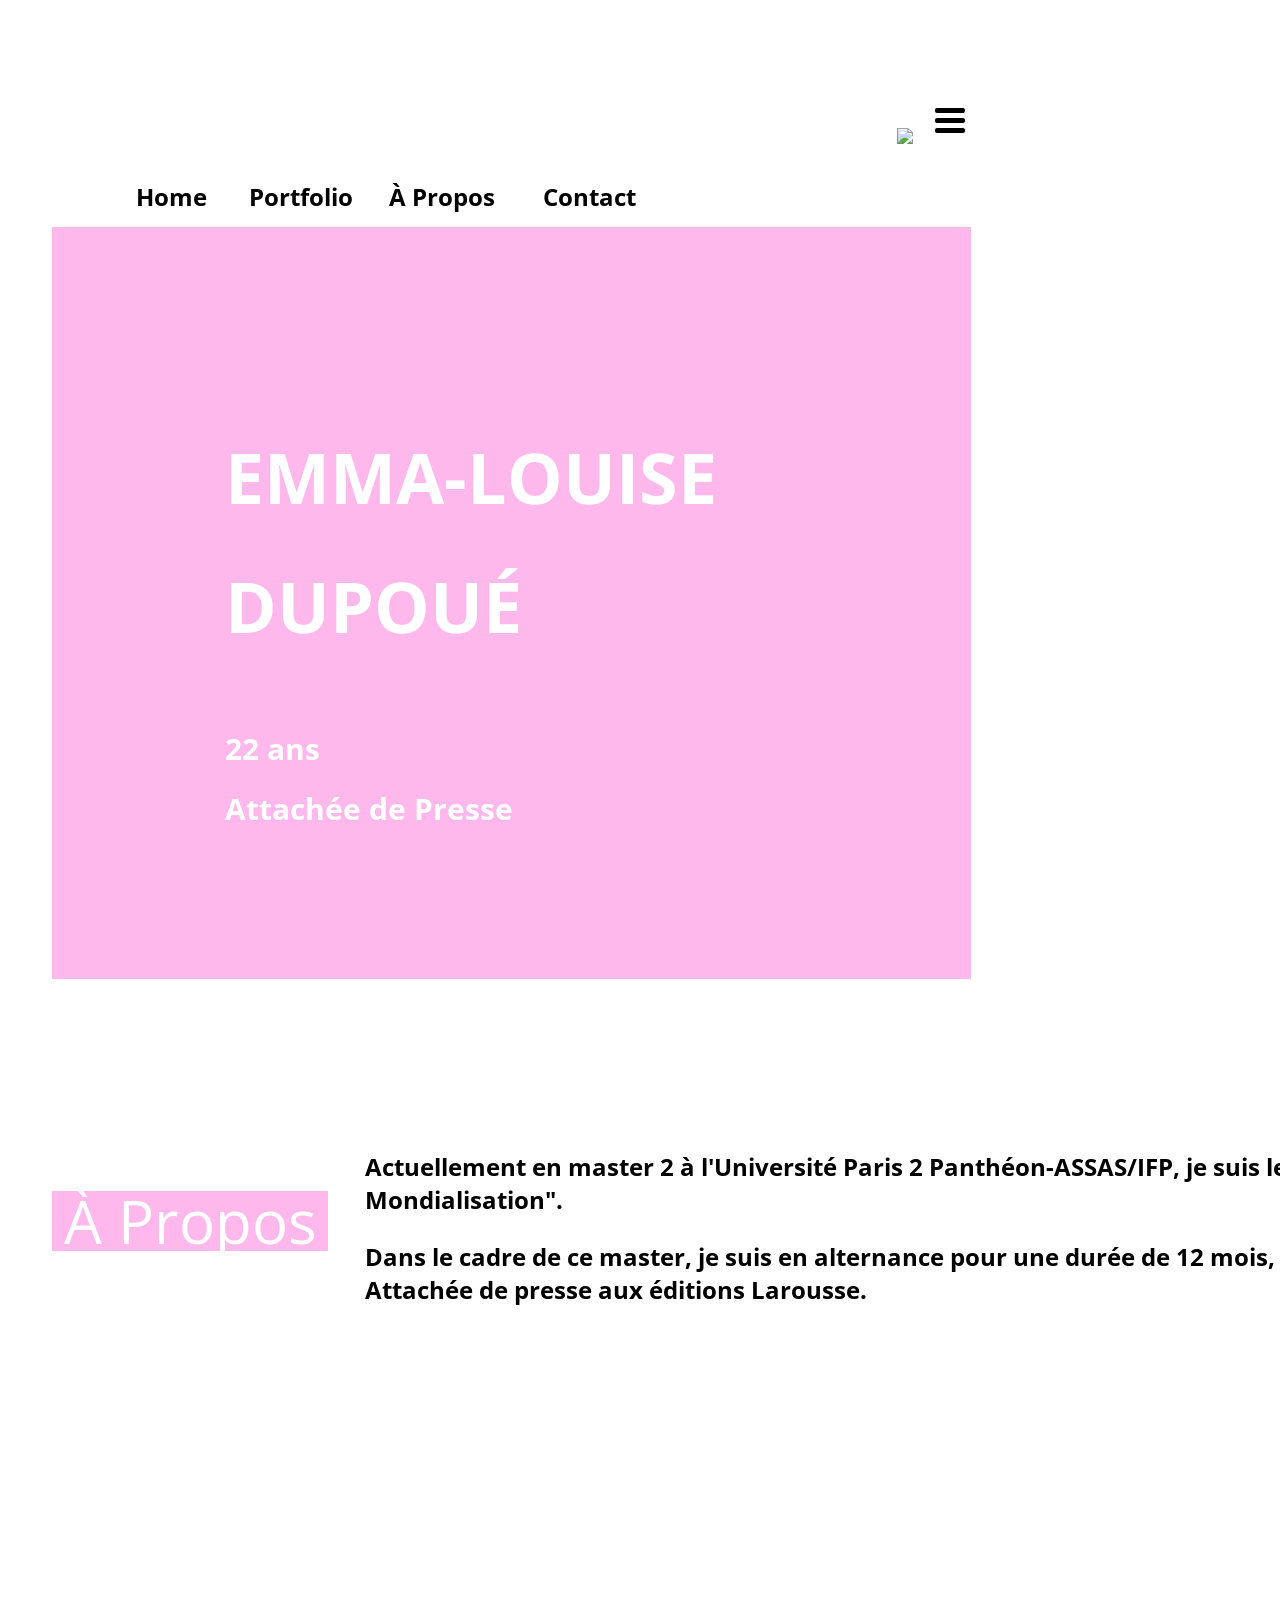
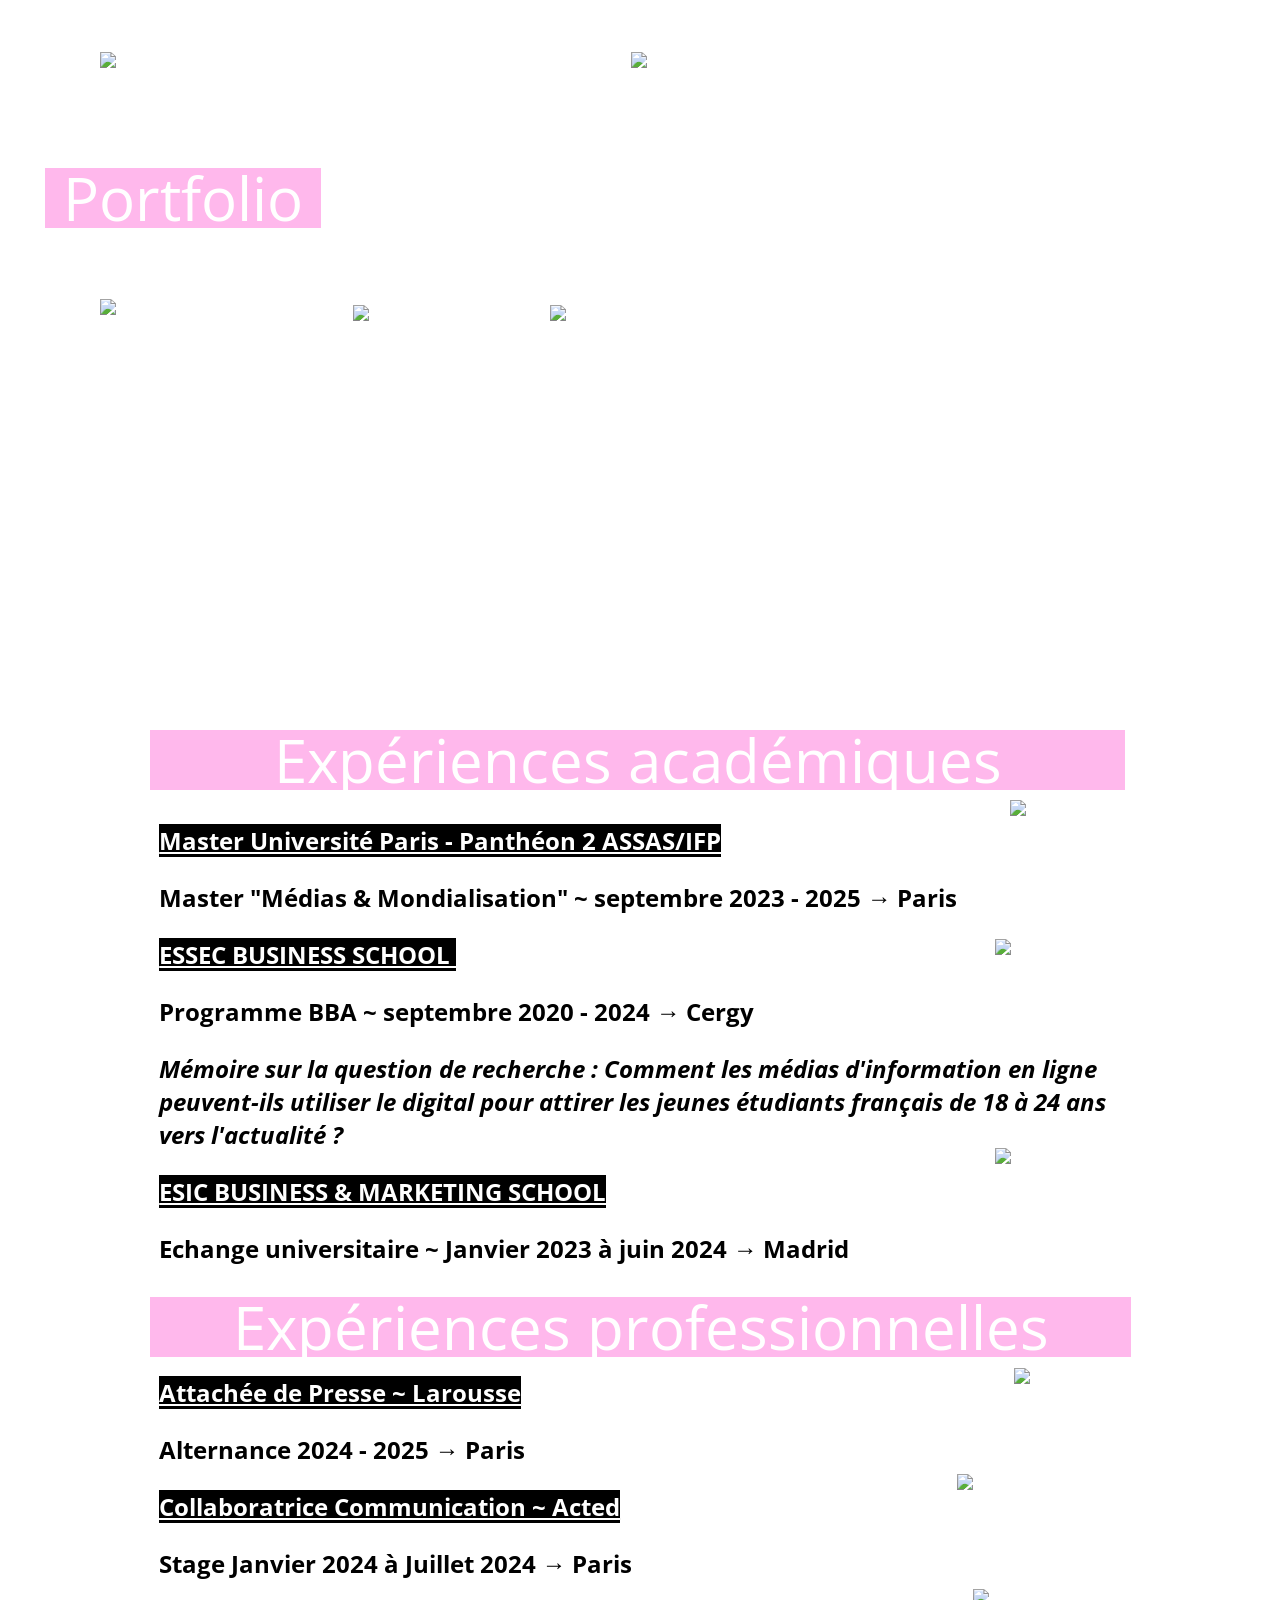
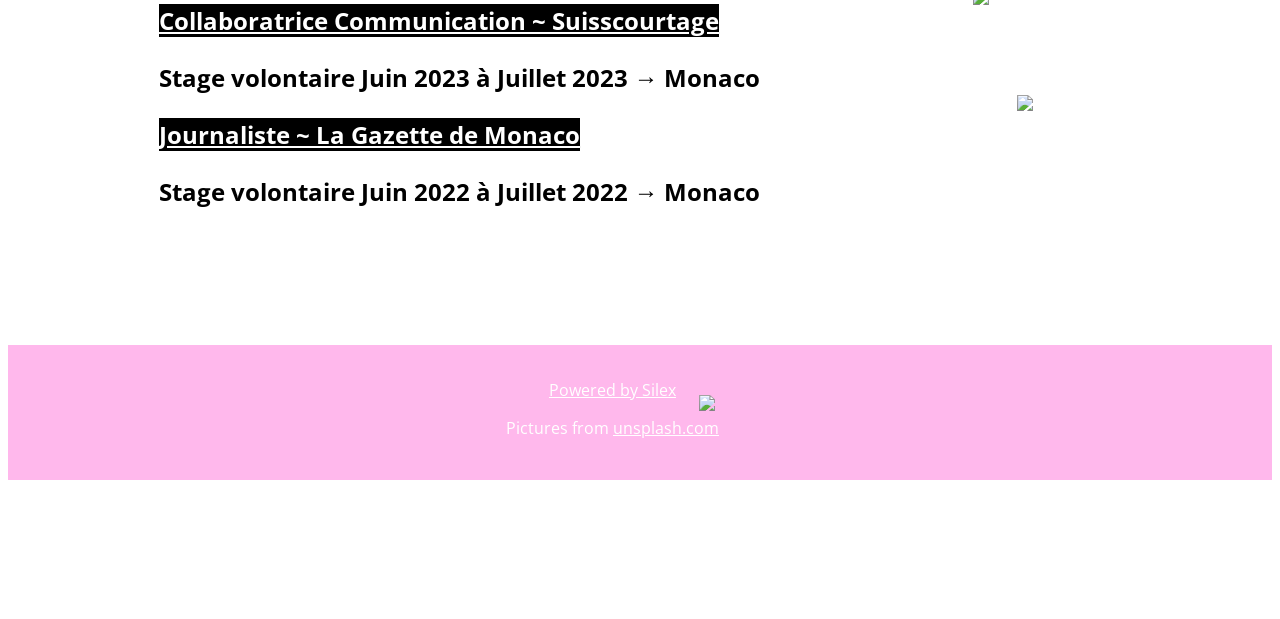
==== editable.html @ 6d9e669a "Batch update" ====
<!DOCTYPE html><html lang=""><head><script type="text/javascript" class="silex-json-styles" data-silex-static="">
    window.silex = window.silex || {}
    window.silex.data = {"site":{"width":960},"pages":[{"id":"page-home","displayName":"Home","link":{"linkType":"LinkTypePage","href":"#!page-home"},"canDelete":true,"canProperties":true,"canMove":true,"canRename":true,"opened":false}]}</script>
    <meta charset="UTF-8">
    <!-- generator meta tag -->
    <!-- leave this for stats and Silex version check -->
    <meta name="generator" content="Silex v2.2.14">
    <!-- End of generator meta tag -->
    <script type="text/javascript" src="https://editor.silex.me/static/2.12/jquery.js" data-silex-static=""></script>
    <script type="text/javascript" src="https://editor.silex.me/static/2.12/jquery-ui.js" data-silex-static="" data-silex-remove-publish=""></script>
    <script type="text/javascript" src="https://editor.silex.me/static/2.12/pageable.js" data-silex-static="" data-silex-remove-publish=""></script>
    <script type="text/javascript" src="https://editor.silex.me/static/2.12/front-end.js" data-silex-static=""></script>
    <link rel="stylesheet" href="https://editor.silex.me/static/2.12/normalize.css" data-silex-static="">
    <link rel="stylesheet" href="https://editor.silex.me/static/2.12/front-end.css" data-silex-static="">

    <style class="silex-style">body, html {scroll-behavior: smooth;}@media (min-width:481px) {body .full-height {height: 100vh;}body .full-width {width: 100%;}body .half-width {width: 50%;}}div.anchor-container.offscreen {position: absolute; width: 100%; z-index: 1; text-align: center; border-bottom: 1px solid black;}.silex-editor div.anchor {border: 1px solid red;}</style>
    <script type="text/javascript" class="silex-script">
/*
 * active menu widget for Silex
 * create an element which links to an anchor, e.g. an element with a link to #anchor1
 * add the css class "anchor-link" to this element
 * create an element which is the anchor, e.g. an element with the css class "anchor1"
 * when the user clicks on the link, the scroll slides until the element is visible
 * when the user slides and the element is visible, the link gets a css class "active-menu"
 */
$(function() {
    var container = $('.anchor-container');
    var containerTop = 0;
    $(window).scroll(checkScroll);
    checkScroll();
    function checkScroll(){
        var fromTop = $(this).scrollTop();
        if(containerTop < fromTop) {
           container.addClass('offscreen');
        }
        else {
           container.removeClass('offscreen');
        }
    }
});
</script>
    <style class="silex-inline-styles">.body-initial {background-color: rgba(255,255,255,1); position: static;}.silex-id-1541604358717-1 {position: static; margin-top: -1px;}.silex-id-1541604358715-0 {min-height: 100px; position: relative; margin-left: auto; margin-right: auto;}.silex-id-1552778542386-4 {width: 33px; background-color: transparent; top: 100px; left: 774px; min-height: 27px; position: absolute;}.silex-id-1552779510769-9 {width: 227px; background-color: transparent; top: 12px; left: 401px; min-height: 20px; position: absolute;}.silex-id-1521479714244-27 {width: 1820px; background-color: rgb(255, 255, 255); min-height: 183px; position: static; display: flex; align-items: center;}.silex-id-1521479343575-26 {width: 756px; background-color: rgba(255,255,255,1); min-height: 183px; position: static;}.silex-id-1521474810651-10 {width: 714px; min-height: 342px; position: static;}.silex-id-1521477017540-4 {background-color: transparent; min-width: 900px; position: static; margin-top: -1px;}.silex-id-1521477017540-5 {background-color: transparent; min-height: 310px; position: relative; margin-left: auto; margin-right: auto; display: flex; align-items: center; justify-content: space-between;}.silex-id-1521478596443-18 {position: static; margin-top: -1px;}.silex-id-1521478596441-17 {min-height: 510px; position: relative; margin-left: auto; margin-right: auto;}.silex-id-1521478456709-16 {width: 276px; top: 1141.4453125px; left: 52.1171875px; min-height: 159px; position: absolute;}.silex-id-1521478616966-19 {position: static; margin-top: -1px;}.silex-id-1521478616966-20 {min-height: 510px; position: relative; margin-left: auto; margin-right: auto;}.silex-id-1521478620188-21 {width: 1258px; top: 1125.890625px; left: 365px; min-height: 288px; position: absolute;}.silex-id-1521493080946-1 {min-width: 900px; position: static; margin-top: -1px;}.silex-id-1521493080946-2 {background-color: transparent; min-height: 140px; position: relative; margin-left: auto; margin-right: auto;}.silex-id-1478366450713-3 {background-color: rgba(255,184,236,1); min-width: 900px; position: static; margin-top: -1px;}.silex-id-1478366450713-2 {background-color: transparent; min-height: 135px; position: relative; margin-left: auto; margin-right: auto;}.silex-id-1442914737143-3 {width: 349px; top: 18px; left: 278px; min-height: 53px; position: absolute;}.silex-id-1594629477704-3 {width: 1819.7421875px; min-height: 1284px; background-color: transparent; position: static; display: flex; justify-content: space-between;}.silex-id-1594629796767-5 {width: 910px; min-height: 1284px; background-color: rgba(226,158,240,1); position: static; display: flex; align-items: center; justify-content: center;}.silex-id-1736775826151-3 {width: 789px; min-height: 690px; position: absolute; top: 157.34765625px; left: 173.01171875px;}.silex-id-1736776632204-0 {width: 927px; height: 972px; position: absolute; top: 128px; left: 896.75390625px;}.silex-id-1736777415389-0 {width: 919.09765625px; min-height: 751.671875px; background-color: rgba(255,184,235,1); position: absolute; top: 227px; left: 52px;}.silex-id-1736777661495-2 {width: 960px; top: 52px; left: -0.9609375px; min-height: 867px; position: absolute;}.silex-id-1736778331991-4 {width: 276px; top: 1718px; left: 45.37109375px; min-height: 159px; position: absolute;}.silex-id-1736778396061-6 {position: static; margin-top: -1px;}.silex-id-1736778396061-7 {min-height: 507px; position: relative; margin-left: auto; margin-right: auto;}.silex-id-1736778504316-14 {width: 981px; top: -52.984375px; left: -9.890625px; min-height: 219px; position: absolute;}.silex-id-1736778707942-16 {width: 533.9765625px; height: 259.96875px; position: absolute; top: 79px; left: -60px;}.silex-id-1736778758909-17 {width: 488.8828125px; height: 281.90625px; position: absolute; top: 79px; left: 471px;}.silex-id-1736778828449-18 {width: 569px; height: 326px; position: absolute; top: 332px; left: 390px;}.silex-id-1736778956086-19 {width: 196px; height: 328px; position: absolute; top: 332.31640625px; left: 193.45703125px;}.silex-id-1736779080033-21 {width: 252.57421875px; height: 332px; position: absolute; top: 326px; left: -59.57421875px;}.silex-id-1736779375737-0 {width: 696px; min-height: 396px; position: absolute; top: 476.58203125px; left: 173.0078125px;}.silex-id-1736780836132-2 {width: 957px; top: 9.31640625px; left: -0.82421875px; min-height: 711px; position: absolute;}.silex-id-1736781138587-4 {width: 975px; top: 197.984375px; left: -9.64453125px; min-height: 219px; position: absolute;}.silex-id-1736781438307-6 {width: 162px; height: 70px; position: absolute; top: 174.4453125px; left: 796.59375px;}.silex-id-1736781461868-7 {width: 104px; height: 57px; position: absolute; top: 67.99609375px; left: 854.41015625px;}.silex-id-1736781488084-8 {width: 101px; height: 96px; position: absolute; top: 394.97265625px; left: 857.02734375px;}.silex-id-1736781518083-9 {width: 145px; height: 64px; position: absolute; top: 289.00390625px; left: 813.203125px;}.silex-id-1736781567419-0 {width: 123px; height: 82px; position: absolute; top: 147.50390625px; left: 835.23828125px;}.silex-id-1736781622234-1 {width: 108px; height: 106px; position: absolute; top: 8.84765625px; left: 849.78515625px;}.silex-id-1736781657010-2 {width: 129px; height: 72px; position: absolute; top: 357.49609375px; left: 835.32421875px;}.silex-id-1736781795501-3 {width: 432px; height: 117px; position: absolute; top: 3594.984375px; left: 699.1171875px;}@media only screen and (max-width: 480px) {.silex-id-1541604358717-1 {top: 0px; left: 0px;}.silex-id-1541604358715-0 {top: 0px; left: 12px; width: 444px; min-height: 61px;}.silex-id-1552778542386-4 {left: -12px; top: 3232px;}.silex-id-1552779510769-9 {left: 72px; top: 21px; width: 359px; min-height: 20px;}.silex-id-1594629477704-3 {min-height: 605.4000244140625px; top: 0px; left: 0px; width: 467px;}.silex-id-1594629796767-5 {min-height: 224px; top: 0px; left: 0px; width: 453px;}}</style>
    <title></title>
    






    


    
    

    <link href="https://fonts.googleapis.com/css?family=Open+Sans" rel="stylesheet" class="silex-custom-font"><link href="https://fonts.googleapis.com/css?family=Lora" rel="stylesheet" class="silex-custom-font"><meta name="viewport" content="width=device-width, initial-scale=1"><style class="silex-style-settings">.website-width {width: 960px;}@media (min-width: 481px) {.silex-editor {min-width: 1160px;}}</style><style class="silex-prodotype-style" data-style-id="all-style">h2 {font-size: 70px; color: #ffffff; line-height: 1;}h3 {font-size: 30px; color: #ffffff; line-height: 1;}.text-element > .silex-element-content {font-family: 'Open Sans', sans-serif;}</style><style class="silex-prodotype-style" data-style-id="hero-text">.hero-text h1 {font-weight: bolder; font-size: 100px; text-transform: uppercase; line-height: 0.5;}.hero-text.text-element > .silex-element-content {color: #ffffff; line-height: 1;}.hero-text p {font-weight: bold;}@media only screen and (max-width: 480px) {.hero-text h1 {line-height: 1;}}</style><style class="silex-prodotype-style" data-style-id="section-text">.section-text h2 {font-weight: normal; font-size: 60px; background-color: #ffb8ec; text-align: center; line-height: 1;}.section-text.text-element > .silex-element-content {font-size: 24px;}.section-text p {font-weight: bolder; text-align: left;}.section-text b {color: #ffffff; background-color: #000000; text-decoration: underline;}</style><style class="silex-prodotype-style" data-style-id="footer-text">.footer-text.text-element > .silex-element-content {color: #ffffff; text-align: center;}.footer-text p {color: #ffffff;}.footer-text a {color: #ffffff;}.footer-text [data-silex-href] {color: #ffffff;}</style><style class="silex-prodotype-style" data-style-id="nav-text">.nav-text h2 {font-size: 50px;}.nav-text.text-element > .silex-element-content {text-align: center;}.nav-text a {color: #000000; text-decoration: none;}.nav-text [data-silex-href] {color: #000000; text-decoration: none;}@media only screen and (max-width: 480px) {.nav-text a {font-size: 2em; line-height: 2;}.nav-text [data-silex-href] {font-size: 2em; line-height: 2;}.nav-text ul li {list-style-type: none;}}</style></head>

<body data-silex-id="body-initial" class="body-initial all-style enable-mobile prevent-resizable prevent-selectable editable-style silex-runtime" data-silex-type="container-element" style="">
    









    
    
    




















<header data-silex-type="container-element" class="container-element editable-style silex-id-1541604358717-1 section-element prevent-resizable hide-on-desktop" data-silex-id="silex-id-1541604358717-1"><div data-silex-type="container-element" class="editable-style silex-id-1541604358715-0 container-element silex-element-content website-width fixed" data-silex-id="silex-id-1541604358715-0"><div data-silex-type="text-element" class="editable-style silex-id-1552778542386-4 text-element silex-component prevent-resizable hide-on-desktop nav-text prevent-auto-z-index" data-silex-id="silex-id-1552778542386-4"><div class="silex-element-content normal"><style>.hamburger-menu_1736781555684_748 {position: absolute; z-index: 20;}.silex-editor .hamburger-menu_1736781555684_748 nav {left: -9999px;}.hamburger-menu_1736781555684_748 nav ul {margin-top: 80px;}.hamburger-menu_1736781555684_748 nav {opacity: 0; position: absolute; background-color: #faf9f9; transition: left 1s ease, height 0s ease 1s; left: -300px; width: 300px; height: 20px;}.hamburger-menu_1736781555684_748.open nav {opacity: 1; height: 100vh; left: 0; transition: left 1s ease, height 0s ease 0s;}.hamburger-menu_1736781555684_748 .nav-container {z-index: 10; position: absolute;}.hamburger-menu_1736781555684_748.open .nav-container {}.hamburger-menu_1736781555684_748 .hamburger-btn {z-index: 20; cursor: pointer; position: absolute;}.hamburger-menu_1736781555684_748 .hamburger-btn span {display: block; width: 30px; height: 5px; margin-bottom: 3px; position: relative; background-color: #000000; border: 1px solid #ffffff; border-radius: 3px; transition: border-color 0.1s ease-in,
      opacity 0.1s ease-in,
      transform 0.1s ease-in,
      background 0.1s ease-in;}.hamburger-menu_1736781555684_748.open .hamburger-btn span {border-color: rgba(255, 255, 255, 0);}.hamburger-menu_1736781555684_748 .hamburger-btn span:first-child {transform-origin: 4px -2px;}.hamburger-menu_1736781555684_748.open .hamburger-btn span:first-child {transform: rotate(45deg) translate(7px, -4px);}.hamburger-menu_1736781555684_748.open .hamburger-btn span:nth-last-child(2) {opacity: 0;}.hamburger-menu_1736781555684_748 .hamburger-btn span:nth-child(3) {transform-origin: -11px 4px;}.hamburger-menu_1736781555684_748.open .hamburger-btn span:nth-child(3) {transform: rotate(-45deg) translate(0, 12px);}</style>
<!-- inspired by https://codepen.io/erikterwan/pen/EVzeRP -->
<div class="hamburger-menu_1736781555684_748 closed">
    <div class="hamburger-btn ">
      <span></span>
      <span></span>
      <span></span>
    </div>
    <div class="nav-container">
      <div class="prevent-scale">
        <nav class="">
            <ul>
            
                <li><a href="http://localhost:6805/ce/fs/get/Documents/silex-templates/photo/#home">Home</a></li>
            
                <li><a href="http://localhost:6805/ce/fs/get/Documents/silex-templates/photo/#portfolio">Portfolio</a></li>
            
                <li><a href="http://localhost:6805/ce/fs/get/Documents/silex-templates/photo/#about">About</a></li>
            
                <li><a href="http://localhost:6805/ce/fs/get/Documents/silex-templates/photo/#contact">Contact</a></li>
            
            </ul>
        </nav>
      </div>
  </div>
</div>
<script>
(function() {
  var isOpen = false;
  function close() {
    isOpen = false;
    document.querySelector('.hamburger-menu_1736781555684_748').classList.remove('open');
    document.querySelector('.hamburger-menu_1736781555684_748').classList.add('closed');
  }
  function open() {
    isOpen = true;
    document.querySelector('.hamburger-menu_1736781555684_748').classList.add('open');
    document.querySelector('.hamburger-menu_1736781555684_748').classList.remove('closed');
  }
  function toggle() {
    if(isOpen) close();
    else open();
  }
  function scrollOrResize() {
    close();
    move();
  }
  var silexElement = document.querySelector('.hamburger-menu_1736781555684_748').closest('.editable-style');
  function move() {
    var data = window.silex
    var rect = silexElement.getBoundingClientRect();
    var offset = {
      top: rect.top + data.scrollTop,
      left: rect.left + data.scrollLeft,
    };
    var container = document.querySelector('.hamburger-menu_1736781555684_748 .nav-container');
    container.style.transform = 'translate(' + (data.scrollLeft - (offset.left/data.scale)) + 'px, ' + (data.scrollTop - (offset.top/data.scale)) + 'px)';
  }
  document.querySelector('.hamburger-menu_1736781555684_748 .hamburger-btn').addEventListener('click', function() { toggle(); });
  document.addEventListener('resize', scrollOrResize);
  document.addEventListener('scroll', scrollOrResize);
  scrollOrResize()
  setTimeout(() => scrollOrResize(), 0)
})();
</script>
</div></div><div data-silex-type="html-element" class="editable-style html-element silex-id-1552779510769-9" data-silex-id="silex-id-1552779510769-9"><div class="silex-element-content"></div></div></div></header><header data-silex-type="container-element" class="editable-style silex-id-1521479714244-27 container-element hide-on-mobile fixed full-width" data-silex-id="silex-id-1521479714244-27" style=""><nav data-silex-type="text-element" class="editable-style silex-id-1521479343575-26 text-element nav-text anchor-container" data-silex-id="silex-id-1521479343575-26" style=""><div class="silex-element-content normal"><a href="#home"></a><h1><br></h1><h1>Home&nbsp;&nbsp;&nbsp;&nbsp;&nbsp;&nbsp; Portfolio&nbsp; &nbsp; &nbsp; À Propos&nbsp; &nbsp; &nbsp; &nbsp;&nbsp;Contact</h1></div></nav></header><div data-silex-type="container-element" class="editable-style container-element silex-id-1594629477704-3 page-page-home full-width full-height page-home paged-element" data-silex-id="silex-id-1594629477704-3" style=""><div data-silex-type="image-element" class="editable-style image-element silex-id-1736776632204-0" data-silex-id="silex-id-1736776632204-0" style=""><img src="../gh-pages/assets/EMMA.jpeg"></div><div data-silex-type="container-element" class="editable-style container-element silex-id-1736777415389-0" data-silex-id="silex-id-1736777415389-0" style=""><div data-silex-type="text-element" class="editable-style text-element silex-id-1736779375737-0" data-silex-id="silex-id-1736779375737-0" style=""><div class="silex-element-content normal"><h3>22 ans</h3><h3>Attachée de Presse</h3><span class="_wysihtml-temp-caret-fix" style="position: absolute; display: block; min-width: 1px; z-index: 99999;">﻿</span></div></div><div data-silex-type="text-element" class="editable-style text-element silex-id-1736775826151-3" data-silex-id="silex-id-1736775826151-3" style=""><div class="silex-element-content normal"><h2>EMMA-LOUISE&nbsp;</h2><h2>DUPOUÉ</h2><span class="_wysihtml-temp-caret-fix" style="position: absolute; display: block; min-width: 1px; z-index: 99999;">﻿</span></div></div></div><div data-silex-type="text-element" class="editable-style silex-id-1521478620188-21 text-element section-text" data-silex-id="silex-id-1521478620188-21" style=""><div class="silex-element-content normal"><p>
</p><p>Actuellement en master 2 à l'Université Paris 2 Panthéon-ASSAS/IFP, je suis le parcours "Médias &amp; Mondialisation".&nbsp;</p><p>Dans le cadre de ce master, je suis en alternance pour une durée de 12 mois, en tant qu'assistante Attachée de presse aux éditions Larousse.</p>


<p> <br></p><span class="_wysihtml-temp-caret-fix" style="position: absolute; display: block; min-width: 1px; z-index: 99999;">﻿</span></div></div><div data-silex-type="text-element" class="editable-style text-element silex-id-1521478456709-16 section-text" data-silex-id="silex-id-1521478456709-16" style=""><div class="silex-element-content normal"><b></b><h2>À Propos</h2><span class="_wysihtml-temp-caret-fix" style="position: absolute; display: block; min-width: 1px; z-index: 99999;">﻿</span></div></div></div><div data-silex-type="container-element" class="container-element editable-style silex-id-1521478596443-18 section-element hide-on-mobile prevent-resizable" data-silex-id="silex-id-1521478596443-18" style=""><div data-silex-type="container-element" class="editable-style silex-id-1521478596441-17 container-element silex-element-content website-width" data-silex-id="silex-id-1521478596441-17"><div data-silex-type="image-element" class="editable-style image-element silex-id-1736778758909-17 page-home paged-element" data-silex-id="silex-id-1736778758909-17" style=""><img src="../gh-pages/assets/Article.jpeg"></div><div data-silex-type="image-element" class="editable-style image-element silex-id-1736778707942-16" data-silex-id="silex-id-1736778707942-16" style=""><img src="../gh-pages/assets/ARticle.jpg"></div><div data-silex-type="image-element" class="editable-style image-element silex-id-1736778828449-18 page-home paged-element" data-silex-id="silex-id-1736778828449-18" style=""><img src="../gh-pages/assets/acted.jpg"></div><div data-silex-type="image-element" class="editable-style image-element silex-id-1736778956086-19 page-home paged-element" data-silex-id="silex-id-1736778956086-19" style=""><img src="../gh-pages/assets/anna%20roy.jpg"></div><div data-silex-type="image-element" class="editable-style image-element silex-id-1736779080033-21" data-silex-id="silex-id-1736779080033-21" style=""><img src="../gh-pages/assets/lets%20speak%20english.jpeg"></div></div><div data-silex-type="text-element" class="editable-style text-element silex-id-1736778331991-4 page-home paged-element section-text" data-silex-id="silex-id-1736778331991-4" title="" style=""><div class="silex-element-content normal"><b></b><h2>Portfolio<br></h2></div></div></div><div data-silex-type="container-element" class="container-element editable-style section-element silex-id-1521477017540-4 prevent-resizable" data-silex-id="silex-id-1521477017540-4" style="">
        
    <div data-silex-type="container-element" class="editable-style silex-element-content container-element website-width silex-id-1521477017540-5" data-silex-id="silex-id-1521477017540-5">

            
        <div data-silex-type="text-element" class="editable-style text-element silex-id-1736781138587-4 section-text" data-silex-id="silex-id-1736781138587-4" title="" style=""><div class="silex-element-content normal"><b></b><h2>Expériences académiques</h2></div></div></div></div><div data-silex-type="container-element" class="container-element editable-style section-element silex-id-1521478616966-19 quote prevent-resizable" data-silex-id="silex-id-1521478616966-19" style=""><div data-silex-type="container-element" class="editable-style container-element silex-element-content website-width silex-id-1521478616966-20" data-silex-id="silex-id-1521478616966-20" style=""><div data-silex-type="image-element" class="editable-style image-element silex-id-1736781567419-0" data-silex-id="silex-id-1736781567419-0" style=""><img src="../gh-pages/assets/essec.jpg"></div><div data-silex-type="image-element" class="editable-style image-element silex-id-1736781622234-1" data-silex-id="silex-id-1736781622234-1" style=""><img src="../gh-pages/assets/assas.png"></div><div data-silex-type="image-element" class="editable-style image-element silex-id-1736781657010-2 page-home paged-element" data-silex-id="silex-id-1736781657010-2" style=""><img src="../gh-pages/assets/esic.png"></div><div data-silex-type="text-element" class="editable-style text-element silex-id-1736780836132-2 page-home paged-element section-text" data-silex-id="silex-id-1736780836132-2" title="" style=""><div class="silex-element-content normal">
<p><b>Master Université Paris - Panthéon 2 ASSAS/IFP</b><br></p><p>Master "Médias &amp; Mondialisation"  ~ septembre 2023 - 2025 → Paris<br></p>


<p><b>ESSEC BUSINESS SCHOOL&nbsp;</b></p><p>Programme BBA ~ septembre 2020 - 2024 → Cergy<br></p>
<p><i>Mémoire sur la question de recherche : Comment les médias d'information en ligne peuvent-ils utiliser le digital pour attirer les jeunes étudiants français de 18 à 24 ans vers l'actualité ?</i></p><p><b>ESIC BUSINESS &amp; MARKETING SCHOOL</b>&nbsp;&nbsp;</p><p>Echange universitaire ~&nbsp;Janvier 2023 à juin 2024 → Madrid<br></p>









<p></p>


<p> <br></p></div></div></div></div><div data-silex-type="container-element" class="editable-style section-element silex-id-1736778396061-6 page-home paged-element quote" data-silex-id="silex-id-1736778396061-6" title="" style=""><div data-silex-type="container-element" class="editable-style container-element silex-id-1736778396061-7 page-home paged-element website-width" data-silex-id="silex-id-1736778396061-7" title="" style=""><div data-silex-type="text-element" class="editable-style text-element silex-id-1736778504316-14 page-home paged-element section-text" data-silex-id="silex-id-1736778504316-14" title="" style=""><div class="silex-element-content normal"><b></b><h2>Expériences professionnelles</h2></div></div><div data-silex-type="image-element" class="editable-style image-element silex-id-1736781438307-6" data-silex-id="silex-id-1736781438307-6" style=""><img src="../gh-pages/assets/acted.png"></div><div data-silex-type="image-element" class="editable-style image-element silex-id-1736781461868-7 page-home paged-element" data-silex-id="silex-id-1736781461868-7" style=""><img src="../gh-pages/assets/larousse.png"></div><div data-silex-type="image-element" class="editable-style image-element silex-id-1736781488084-8" data-silex-id="silex-id-1736781488084-8" style=""><img src="../gh-pages/assets/la%20gazette%20de%20monaco.jpeg"></div><div data-silex-type="text-element" class="editable-style text-element silex-id-1736777661495-2 page-home paged-element section-text" data-silex-id="silex-id-1736777661495-2" title="" style=""><div class="silex-element-content normal">
<p><u><b>Attachée de Presse&nbsp;~ Larousse</b></u></p><p>Alternance 2024 - 2025 → Paris<br></p><p></p><p><u><b>Collaboratrice Communication ~ Acted</b></u></p><p>Stage Janvier 2024 à Juillet 2024 → Paris<br></p><p></p><p><u><b>Collaboratrice Communication ~ Suisscourtage</b></u></p><p>Stage volontaire Juin 2023 à Juillet 2023 → Monaco</p><p><u><b>Journaliste ~ La Gazette de Monaco</b></u></p><p>Stage volontaire Juin 2022 à Juillet 2022 → Monaco</p><br><p></p><br><p></p><br><p></p>


<p><br></p></div></div><div data-silex-type="image-element" class="editable-style image-element silex-id-1736781518083-9" data-silex-id="silex-id-1736781518083-9" style=""><img src="../gh-pages/assets/suisscourtage.png"></div></div></div><section data-silex-type="container-element" class="container-element editable-style section-element silex-id-1521493080946-1 prevent-resizable sub-title about contact invert" data-silex-id="silex-id-1521493080946-1" id="contact" style="">
        
    <div data-silex-type="container-element" class="editable-style silex-element-content container-element website-width silex-id-1521493080946-2" data-silex-id="silex-id-1521493080946-2" style=""></div></section><footer data-silex-type="container-element" class="container-element editable-style silex-id-1478366450713-3 section-element invert prevent-resizable" data-silex-id="silex-id-1478366450713-3" style="">
        <div data-silex-type="container-element" class="editable-style silex-element-content silex-id-1478366450713-2 container-element website-width" data-silex-id="silex-id-1478366450713-2" style="">

            
        <div data-silex-id="silex-id-1442914737143-3" class="editable-style silex-id-1442914737143-3 text-element footer-text" data-silex-type="text-element" style="">
                <div class="silex-element-content normal"><p><a href="https://www.silex.me/">Powered by Silex</a></p><p></p><p>Pictures from <a href="https://unsplash.com">unsplash.com</a></p>
                </div>
            </div></div>
    </footer><a data-silex-type="image-element" class="editable-style image-element silex-id-1736781795501-3" data-silex-id="silex-id-1736781795501-3" href="https://www.linkedin.com/in/emma-louise-dupou%C3%A9-a23281203/" style=""><img src="../gh-pages/assets/LInkedin.png"></a></body></html>
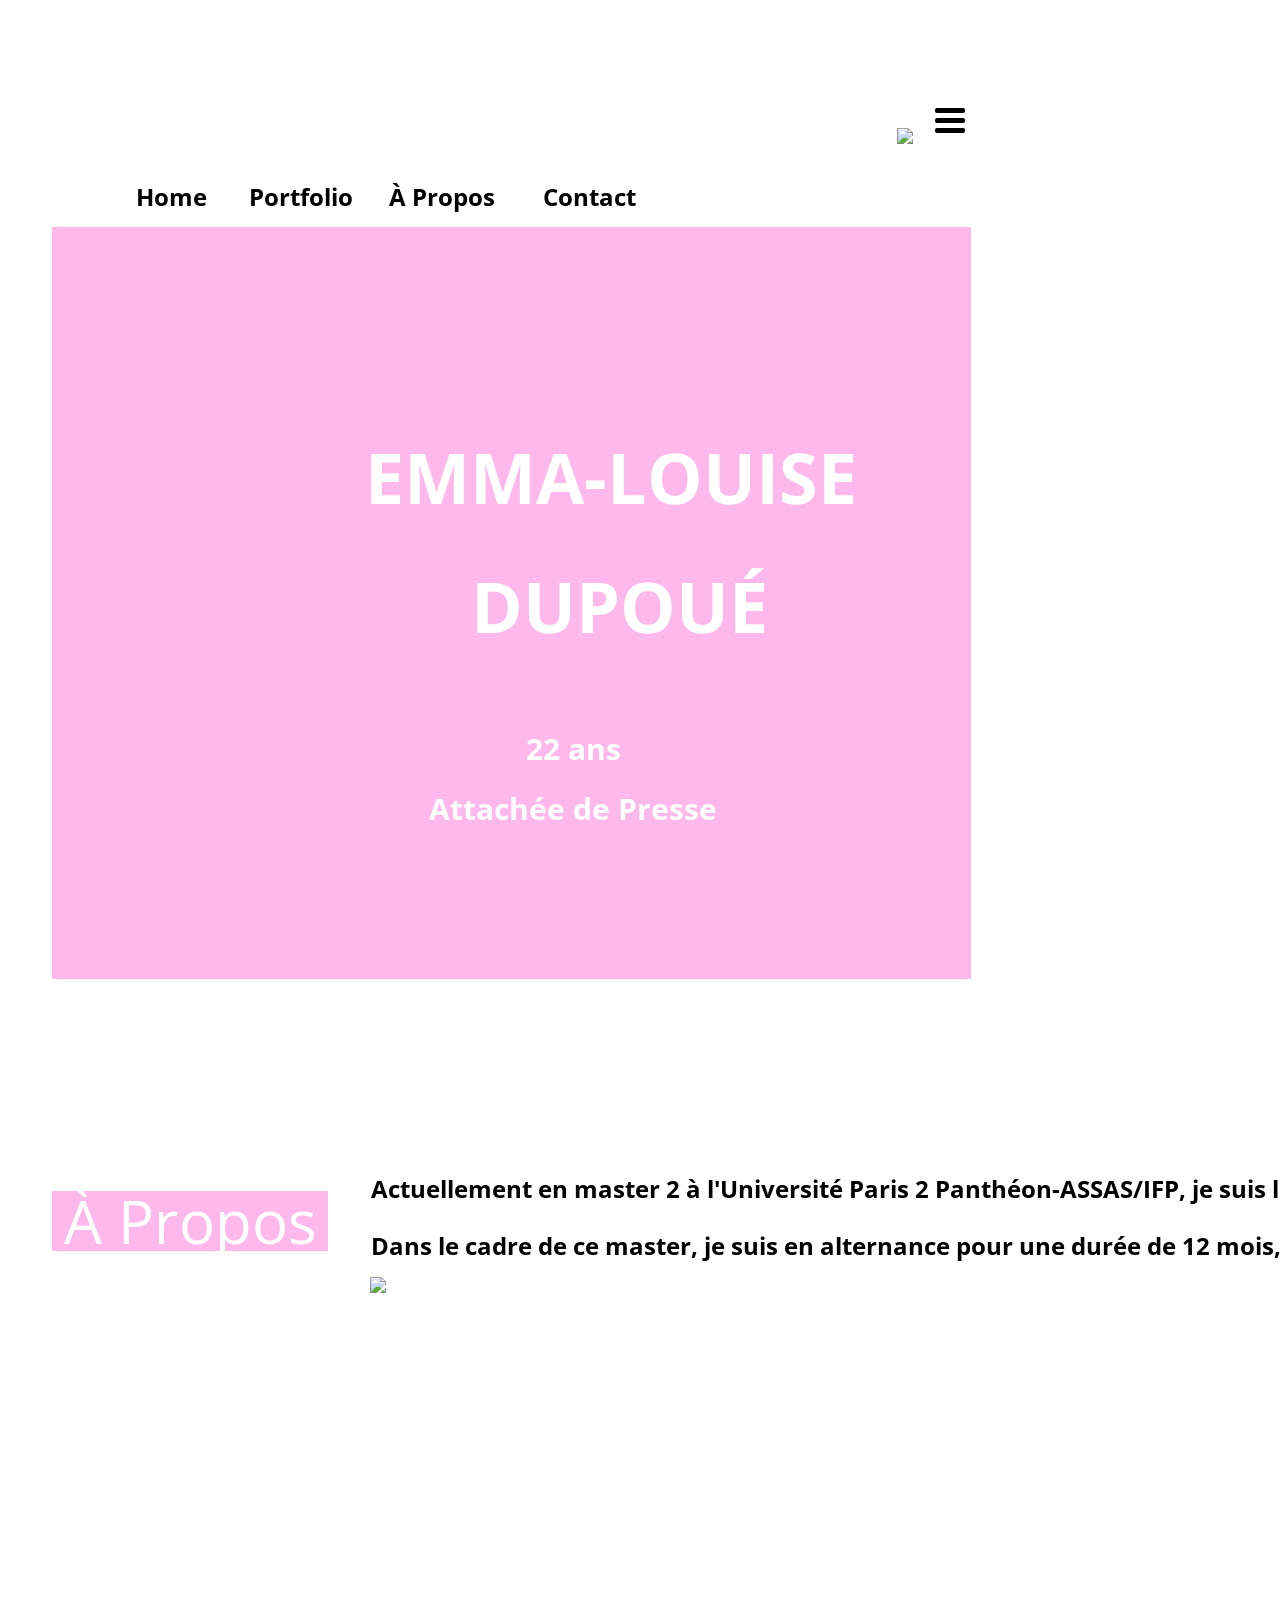
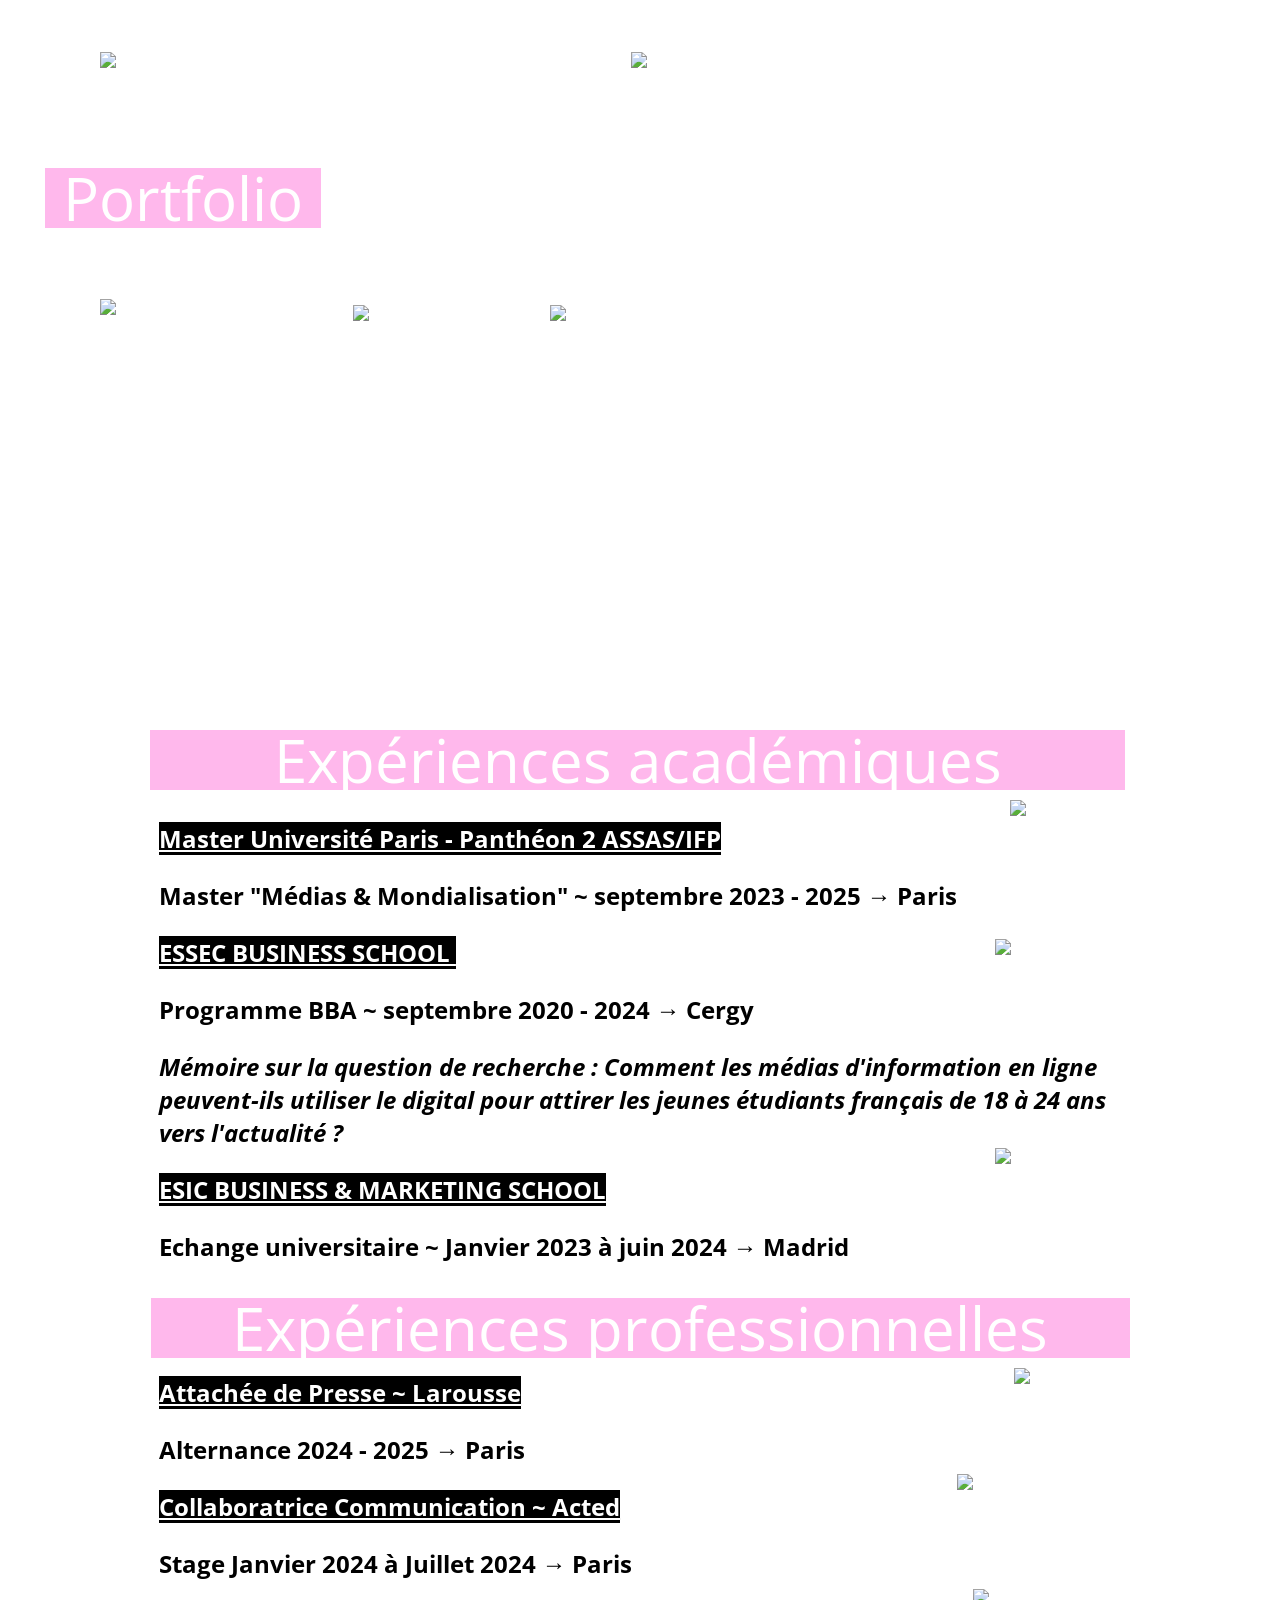
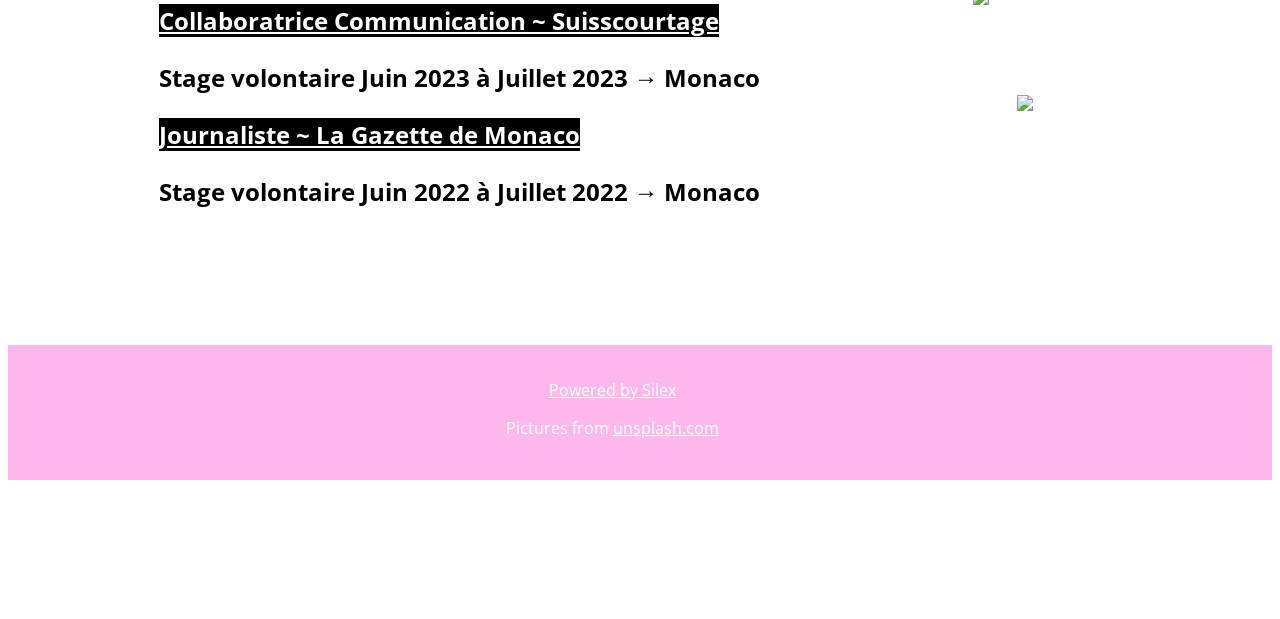
==== commit 54eb5979: "Batch update" ====
--- a/editable.html
+++ b/editable.html
@@ -39,7 +39,7 @@
     }
 });
 </script>
-    <style class="silex-inline-styles">.body-initial {background-color: rgba(255,255,255,1); position: static;}.silex-id-1541604358717-1 {position: static; margin-top: -1px;}.silex-id-1541604358715-0 {min-height: 100px; position: relative; margin-left: auto; margin-right: auto;}.silex-id-1552778542386-4 {width: 33px; background-color: transparent; top: 100px; left: 774px; min-height: 27px; position: absolute;}.silex-id-1552779510769-9 {width: 227px; background-color: transparent; top: 12px; left: 401px; min-height: 20px; position: absolute;}.silex-id-1521479714244-27 {width: 1820px; background-color: rgb(255, 255, 255); min-height: 183px; position: static; display: flex; align-items: center;}.silex-id-1521479343575-26 {width: 756px; background-color: rgba(255,255,255,1); min-height: 183px; position: static;}.silex-id-1521474810651-10 {width: 714px; min-height: 342px; position: static;}.silex-id-1521477017540-4 {background-color: transparent; min-width: 900px; position: static; margin-top: -1px;}.silex-id-1521477017540-5 {background-color: transparent; min-height: 310px; position: relative; margin-left: auto; margin-right: auto; display: flex; align-items: center; justify-content: space-between;}.silex-id-1521478596443-18 {position: static; margin-top: -1px;}.silex-id-1521478596441-17 {min-height: 510px; position: relative; margin-left: auto; margin-right: auto;}.silex-id-1521478456709-16 {width: 276px; top: 1141.4453125px; left: 52.1171875px; min-height: 159px; position: absolute;}.silex-id-1521478616966-19 {position: static; margin-top: -1px;}.silex-id-1521478616966-20 {min-height: 510px; position: relative; margin-left: auto; margin-right: auto;}.silex-id-1521478620188-21 {width: 1258px; top: 1125.890625px; left: 365px; min-height: 288px; position: absolute;}.silex-id-1521493080946-1 {min-width: 900px; position: static; margin-top: -1px;}.silex-id-1521493080946-2 {background-color: transparent; min-height: 140px; position: relative; margin-left: auto; margin-right: auto;}.silex-id-1478366450713-3 {background-color: rgba(255,184,236,1); min-width: 900px; position: static; margin-top: -1px;}.silex-id-1478366450713-2 {background-color: transparent; min-height: 135px; position: relative; margin-left: auto; margin-right: auto;}.silex-id-1442914737143-3 {width: 349px; top: 18px; left: 278px; min-height: 53px; position: absolute;}.silex-id-1594629477704-3 {width: 1819.7421875px; min-height: 1284px; background-color: transparent; position: static; display: flex; justify-content: space-between;}.silex-id-1594629796767-5 {width: 910px; min-height: 1284px; background-color: rgba(226,158,240,1); position: static; display: flex; align-items: center; justify-content: center;}.silex-id-1736775826151-3 {width: 789px; min-height: 690px; position: absolute; top: 157.34765625px; left: 173.01171875px;}.silex-id-1736776632204-0 {width: 927px; height: 972px; position: absolute; top: 128px; left: 896.75390625px;}.silex-id-1736777415389-0 {width: 919.09765625px; min-height: 751.671875px; background-color: rgba(255,184,235,1); position: absolute; top: 227px; left: 52px;}.silex-id-1736777661495-2 {width: 960px; top: 52px; left: -0.9609375px; min-height: 867px; position: absolute;}.silex-id-1736778331991-4 {width: 276px; top: 1718px; left: 45.37109375px; min-height: 159px; position: absolute;}.silex-id-1736778396061-6 {position: static; margin-top: -1px;}.silex-id-1736778396061-7 {min-height: 507px; position: relative; margin-left: auto; margin-right: auto;}.silex-id-1736778504316-14 {width: 981px; top: -52.984375px; left: -9.890625px; min-height: 219px; position: absolute;}.silex-id-1736778707942-16 {width: 533.9765625px; height: 259.96875px; position: absolute; top: 79px; left: -60px;}.silex-id-1736778758909-17 {width: 488.8828125px; height: 281.90625px; position: absolute; top: 79px; left: 471px;}.silex-id-1736778828449-18 {width: 569px; height: 326px; position: absolute; top: 332px; left: 390px;}.silex-id-1736778956086-19 {width: 196px; height: 328px; position: absolute; top: 332.31640625px; left: 193.45703125px;}.silex-id-1736779080033-21 {width: 252.57421875px; height: 332px; position: absolute; top: 326px; left: -59.57421875px;}.silex-id-1736779375737-0 {width: 696px; min-height: 396px; position: absolute; top: 476.58203125px; left: 173.0078125px;}.silex-id-1736780836132-2 {width: 957px; top: 9.31640625px; left: -0.82421875px; min-height: 711px; position: absolute;}.silex-id-1736781138587-4 {width: 975px; top: 197.984375px; left: -9.64453125px; min-height: 219px; position: absolute;}.silex-id-1736781438307-6 {width: 162px; height: 70px; position: absolute; top: 174.4453125px; left: 796.59375px;}.silex-id-1736781461868-7 {width: 104px; height: 57px; position: absolute; top: 67.99609375px; left: 854.41015625px;}.silex-id-1736781488084-8 {width: 101px; height: 96px; position: absolute; top: 394.97265625px; left: 857.02734375px;}.silex-id-1736781518083-9 {width: 145px; height: 64px; position: absolute; top: 289.00390625px; left: 813.203125px;}.silex-id-1736781567419-0 {width: 123px; height: 82px; position: absolute; top: 147.50390625px; left: 835.23828125px;}.silex-id-1736781622234-1 {width: 108px; height: 106px; position: absolute; top: 8.84765625px; left: 849.78515625px;}.silex-id-1736781657010-2 {width: 129px; height: 72px; position: absolute; top: 357.49609375px; left: 835.32421875px;}.silex-id-1736781795501-3 {width: 432px; height: 117px; position: absolute; top: 3594.984375px; left: 699.1171875px;}@media only screen and (max-width: 480px) {.silex-id-1541604358717-1 {top: 0px; left: 0px;}.silex-id-1541604358715-0 {top: 0px; left: 12px; width: 444px; min-height: 61px;}.silex-id-1552778542386-4 {left: -12px; top: 3232px;}.silex-id-1552779510769-9 {left: 72px; top: 21px; width: 359px; min-height: 20px;}.silex-id-1594629477704-3 {min-height: 605.4000244140625px; top: 0px; left: 0px; width: 467px;}.silex-id-1594629796767-5 {min-height: 224px; top: 0px; left: 0px; width: 453px;}}</style>
+    <style class="silex-inline-styles">.body-initial {background-color: rgba(255,255,255,1); position: static;}.silex-id-1541604358717-1 {position: static; margin-top: -1px;}.silex-id-1541604358715-0 {min-height: 100px; position: relative; margin-left: auto; margin-right: auto;}.silex-id-1552778542386-4 {width: 33px; background-color: transparent; top: 100px; left: 774px; min-height: 27px; position: absolute;}.silex-id-1552779510769-9 {width: 227px; background-color: transparent; top: 12px; left: 401px; min-height: 20px; position: absolute;}.silex-id-1521479714244-27 {width: 1820px; background-color: rgb(255, 255, 255); min-height: 183px; position: static; display: flex; align-items: center;}.silex-id-1521479343575-26 {width: 756px; background-color: rgba(255,255,255,1); min-height: 183px; position: static;}.silex-id-1521474810651-10 {width: 714px; min-height: 342px; position: static;}.silex-id-1521477017540-4 {background-color: transparent; min-width: 900px; position: static; margin-top: -1px;}.silex-id-1521477017540-5 {background-color: transparent; min-height: 310px; position: relative; margin-left: auto; margin-right: auto; display: flex; align-items: center; justify-content: space-between;}.silex-id-1521478596443-18 {position: static; margin-top: -1px;}.silex-id-1521478596441-17 {min-height: 510px; position: relative; margin-left: auto; margin-right: auto;}.silex-id-1521478456709-16 {width: 276px; top: 1141.4453125px; left: 52.1171875px; min-height: 159px; position: absolute;}.silex-id-1521478616966-19 {position: static; margin-top: -1px;}.silex-id-1521478616966-20 {min-height: 510px; position: relative; margin-left: auto; margin-right: auto;}.silex-id-1521478620188-21 {width: 1782px; top: 1148.0078125px; left: 370.6328125px; min-height: 288px; position: absolute;}.silex-id-1521493080946-1 {min-width: 900px; position: static; margin-top: -1px;}.silex-id-1521493080946-2 {background-color: transparent; min-height: 140px; position: relative; margin-left: auto; margin-right: auto;}.silex-id-1478366450713-3 {background-color: rgba(255,184,236,1); min-width: 900px; position: static; margin-top: -1px;}.silex-id-1478366450713-2 {background-color: transparent; min-height: 135px; position: relative; margin-left: auto; margin-right: auto;}.silex-id-1442914737143-3 {width: 349px; top: 18px; left: 278px; min-height: 53px; position: absolute;}.silex-id-1594629477704-3 {width: 1819.7421875px; min-height: 1284px; background-color: transparent; position: static; display: flex; justify-content: space-between;}.silex-id-1594629796767-5 {width: 910px; min-height: 1284px; background-color: rgba(226,158,240,1); position: static; display: flex; align-items: center; justify-content: center;}.silex-id-1736775826151-3 {width: 789px; min-height: 690px; position: absolute; top: 157.34765625px; left: 173.01171875px;}.silex-id-1736776632204-0 {width: 927px; height: 972px; position: absolute; top: 128px; left: 896.75390625px;}.silex-id-1736777415389-0 {width: 919.09765625px; min-height: 751.671875px; background-color: rgba(255,184,235,1); position: absolute; top: 227px; left: 52px;}.silex-id-1736777661495-2 {width: 960px; top: 52px; left: -0.9609375px; min-height: 867px; position: absolute;}.silex-id-1736778331991-4 {width: 276px; top: 1718px; left: 45.37109375px; min-height: 159px; position: absolute;}.silex-id-1736778396061-6 {position: static; margin-top: -1px;}.silex-id-1736778396061-7 {min-height: 507px; position: relative; margin-left: auto; margin-right: auto;}.silex-id-1736778504316-14 {width: 978.984375px; top: -52px; left: -9px; min-height: 219px; position: absolute;}.silex-id-1736778707942-16 {width: 533.9765625px; height: 259.96875px; position: absolute; top: 79px; left: -60px;}.silex-id-1736778758909-17 {width: 488.8828125px; height: 281.90625px; position: absolute; top: 79px; left: 471px;}.silex-id-1736778828449-18 {width: 569px; height: 326px; position: absolute; top: 332px; left: 390px;}.silex-id-1736778956086-19 {width: 196px; height: 328px; position: absolute; top: 332.31640625px; left: 193.45703125px;}.silex-id-1736779080033-21 {width: 252.57421875px; height: 332px; position: absolute; top: 326px; left: -59.57421875px;}.silex-id-1736779375737-0 {width: 696px; min-height: 396px; position: absolute; top: 476.58203125px; left: 173.0078125px;}.silex-id-1736780836132-2 {width: 957px; top: -502.4921875px; left: -1.07421875px; min-height: 711px; position: absolute;}.silex-id-1736781138587-4 {width: 975px; top: 197.984375px; left: -9.64453125px; min-height: 219px; position: absolute;}.silex-id-1736781438307-6 {width: 162px; height: 70px; position: absolute; top: 174.4453125px; left: 796.59375px;}.silex-id-1736781461868-7 {width: 104px; height: 57px; position: absolute; top: 67.99609375px; left: 854.41015625px;}.silex-id-1736781488084-8 {width: 101px; height: 96px; position: absolute; top: 394.97265625px; left: 857.02734375px;}.silex-id-1736781518083-9 {width: 145px; height: 64px; position: absolute; top: 289.00390625px; left: 813.203125px;}.silex-id-1736781567419-0 {width: 123px; height: 82px; position: absolute; top: 147.50390625px; left: 835.23828125px;}.silex-id-1736781622234-1 {width: 108px; height: 106px; position: absolute; top: 8.84765625px; left: 849.78515625px;}.silex-id-1736781657010-2 {width: 129px; height: 72px; position: absolute; top: 357.49609375px; left: 835.32421875px;}.silex-id-1736781795501-3 {width: 194.7890625px; height: 59.765625px; position: absolute; top: 1277px; left: 370px;}@media only screen and (max-width: 480px) {.silex-id-1541604358717-1 {top: 0px; left: 0px;}.silex-id-1541604358715-0 {top: 0px; left: 12px; width: 444px; min-height: 61px;}.silex-id-1552778542386-4 {left: -12px; top: 3232px;}.silex-id-1552779510769-9 {left: 72px; top: 21px; width: 359px; min-height: 20px;}.silex-id-1594629477704-3 {min-height: 605.4000244140625px; top: 0px; left: 0px; width: 467px;}.silex-id-1594629796767-5 {min-height: 224px; top: 0px; left: 0px; width: 453px;}}</style>
     <title></title>
     
 
@@ -54,7 +54,7 @@
     
     
 
-    <link href="https://fonts.googleapis.com/css?family=Open+Sans" rel="stylesheet" class="silex-custom-font"><link href="https://fonts.googleapis.com/css?family=Lora" rel="stylesheet" class="silex-custom-font"><meta name="viewport" content="width=device-width, initial-scale=1"><style class="silex-style-settings">.website-width {width: 960px;}@media (min-width: 481px) {.silex-editor {min-width: 1160px;}}</style><style class="silex-prodotype-style" data-style-id="all-style">h2 {font-size: 70px; color: #ffffff; line-height: 1;}h3 {font-size: 30px; color: #ffffff; line-height: 1;}.text-element > .silex-element-content {font-family: 'Open Sans', sans-serif;}</style><style class="silex-prodotype-style" data-style-id="hero-text">.hero-text h1 {font-weight: bolder; font-size: 100px; text-transform: uppercase; line-height: 0.5;}.hero-text.text-element > .silex-element-content {color: #ffffff; line-height: 1;}.hero-text p {font-weight: bold;}@media only screen and (max-width: 480px) {.hero-text h1 {line-height: 1;}}</style><style class="silex-prodotype-style" data-style-id="section-text">.section-text h2 {font-weight: normal; font-size: 60px; background-color: #ffb8ec; text-align: center; line-height: 1;}.section-text.text-element > .silex-element-content {font-size: 24px;}.section-text p {font-weight: bolder; text-align: left;}.section-text b {color: #ffffff; background-color: #000000; text-decoration: underline;}</style><style class="silex-prodotype-style" data-style-id="footer-text">.footer-text.text-element > .silex-element-content {color: #ffffff; text-align: center;}.footer-text p {color: #ffffff;}.footer-text a {color: #ffffff;}.footer-text [data-silex-href] {color: #ffffff;}</style><style class="silex-prodotype-style" data-style-id="nav-text">.nav-text h2 {font-size: 50px;}.nav-text.text-element > .silex-element-content {text-align: center;}.nav-text a {color: #000000; text-decoration: none;}.nav-text [data-silex-href] {color: #000000; text-decoration: none;}@media only screen and (max-width: 480px) {.nav-text a {font-size: 2em; line-height: 2;}.nav-text [data-silex-href] {font-size: 2em; line-height: 2;}.nav-text ul li {list-style-type: none;}}</style></head>
+    <link href="https://fonts.googleapis.com/css?family=Open+Sans" rel="stylesheet" class="silex-custom-font"><link href="https://fonts.googleapis.com/css?family=Lora" rel="stylesheet" class="silex-custom-font"><meta name="viewport" content="width=device-width, initial-scale=1"><style class="silex-style-settings">.website-width {width: 960px;}@media (min-width: 481px) {.silex-editor {min-width: 1160px;}}</style><style class="silex-prodotype-style" data-style-id="all-style">h2 {font-size: 70px; color: #ffffff; line-height: 1;}h3 {font-size: 30px; color: #ffffff; line-height: 1;}.text-element > .silex-element-content {font-family: 'Open Sans', sans-serif; text-align: center;}</style><style class="silex-prodotype-style" data-style-id="hero-text">.hero-text h1 {font-weight: bolder; font-size: 100px; text-transform: uppercase; line-height: 0.5;}.hero-text.text-element > .silex-element-content {color: #ffffff; line-height: 1;}.hero-text p {font-weight: bold;}@media only screen and (max-width: 480px) {.hero-text h1 {line-height: 1;}}</style><style class="silex-prodotype-style" data-style-id="section-text">.section-text h2 {font-weight: normal; font-size: 60px; background-color: #ffb8ec; text-align: center; line-height: 1;}.section-text.text-element > .silex-element-content {font-size: 24px;}.section-text p {font-weight: bolder; text-align: left;}.section-text b {color: #ffffff; background-color: #000000; text-decoration: underline;}</style><style class="silex-prodotype-style" data-style-id="footer-text">.footer-text.text-element > .silex-element-content {color: #ffffff; text-align: center;}.footer-text p {color: #ffffff;}.footer-text a {color: #ffffff;}.footer-text [data-silex-href] {color: #ffffff;}</style><style class="silex-prodotype-style" data-style-id="nav-text">.nav-text h2 {font-size: 50px;}.nav-text.text-element > .silex-element-content {text-align: center;}.nav-text a {color: #000000; text-decoration: none;}.nav-text [data-silex-href] {color: #000000; text-decoration: none;}@media only screen and (max-width: 480px) {.nav-text a {font-size: 2em; line-height: 2;}.nav-text [data-silex-href] {font-size: 2em; line-height: 2;}.nav-text ul li {list-style-type: none;}}</style></head>
 
 <body data-silex-id="body-initial" class="body-initial all-style enable-mobile prevent-resizable prevent-selectable editable-style silex-runtime" data-silex-type="container-element" style="">
     
@@ -158,16 +158,20 @@
   setTimeout(() => scrollOrResize(), 0)
 })();
 </script>
-</div></div><div data-silex-type="html-element" class="editable-style html-element silex-id-1552779510769-9" data-silex-id="silex-id-1552779510769-9"><div class="silex-element-content"></div></div></div></header><header data-silex-type="container-element" class="editable-style silex-id-1521479714244-27 container-element hide-on-mobile fixed full-width" data-silex-id="silex-id-1521479714244-27" style=""><nav data-silex-type="text-element" class="editable-style silex-id-1521479343575-26 text-element nav-text anchor-container" data-silex-id="silex-id-1521479343575-26" style=""><div class="silex-element-content normal"><a href="#home"></a><h1><br></h1><h1>Home&nbsp;&nbsp;&nbsp;&nbsp;&nbsp;&nbsp; Portfolio&nbsp; &nbsp; &nbsp; À Propos&nbsp; &nbsp; &nbsp; &nbsp;&nbsp;Contact</h1></div></nav></header><div data-silex-type="container-element" class="editable-style container-element silex-id-1594629477704-3 page-page-home full-width full-height page-home paged-element" data-silex-id="silex-id-1594629477704-3" style=""><div data-silex-type="image-element" class="editable-style image-element silex-id-1736776632204-0" data-silex-id="silex-id-1736776632204-0" style=""><img src="../gh-pages/assets/EMMA.jpeg"></div><div data-silex-type="container-element" class="editable-style container-element silex-id-1736777415389-0" data-silex-id="silex-id-1736777415389-0" style=""><div data-silex-type="text-element" class="editable-style text-element silex-id-1736779375737-0" data-silex-id="silex-id-1736779375737-0" style=""><div class="silex-element-content normal"><h3>22 ans</h3><h3>Attachée de Presse</h3><span class="_wysihtml-temp-caret-fix" style="position: absolute; display: block; min-width: 1px; z-index: 99999;">﻿</span></div></div><div data-silex-type="text-element" class="editable-style text-element silex-id-1736775826151-3" data-silex-id="silex-id-1736775826151-3" style=""><div class="silex-element-content normal"><h2>EMMA-LOUISE&nbsp;</h2><h2>DUPOUÉ</h2><span class="_wysihtml-temp-caret-fix" style="position: absolute; display: block; min-width: 1px; z-index: 99999;">﻿</span></div></div></div><div data-silex-type="text-element" class="editable-style silex-id-1521478620188-21 text-element section-text" data-silex-id="silex-id-1521478620188-21" style=""><div class="silex-element-content normal"><p>
+</div></div><div data-silex-type="html-element" class="editable-style html-element silex-id-1552779510769-9" data-silex-id="silex-id-1552779510769-9"><div class="silex-element-content"></div></div></div></header><header data-silex-type="container-element" class="editable-style silex-id-1521479714244-27 container-element hide-on-mobile fixed full-width" data-silex-id="silex-id-1521479714244-27" style=""><nav data-silex-type="text-element" class="editable-style silex-id-1521479343575-26 text-element nav-text anchor-container" data-silex-id="silex-id-1521479343575-26" style=""><div class="silex-element-content normal"><a href="#home"></a><h1><br></h1><h1>Home&nbsp;&nbsp;&nbsp;&nbsp;&nbsp;&nbsp; Portfolio&nbsp; &nbsp; &nbsp; À Propos&nbsp; &nbsp; &nbsp; &nbsp;&nbsp;Contact</h1></div></nav></header><div data-silex-type="container-element" class="editable-style container-element silex-id-1594629477704-3 page-page-home full-width full-height page-home paged-element" data-silex-id="silex-id-1594629477704-3" style=""><div data-silex-type="image-element" class="editable-style image-element silex-id-1736776632204-0" data-silex-id="silex-id-1736776632204-0" style=""><img src="../gh-pages/assets/EMMA.jpeg"></div><div data-silex-type="container-element" class="editable-style container-element silex-id-1736777415389-0" data-silex-id="silex-id-1736777415389-0" style=""><div data-silex-type="text-element" class="editable-style text-element silex-id-1736779375737-0" data-silex-id="silex-id-1736779375737-0" style=""><div class="silex-element-content normal"><h3>22 ans</h3><h3>Attachée de Presse</h3><span class="_wysihtml-temp-caret-fix" style="position: absolute; display: block; min-width: 1px; z-index: 99999;">﻿</span></div></div><div data-silex-type="text-element" class="editable-style text-element silex-id-1736775826151-3" data-silex-id="silex-id-1736775826151-3" style=""><div class="silex-element-content normal"><h2>EMMA-LOUISE&nbsp;</h2><h2>DUPOUÉ</h2><span class="_wysihtml-temp-caret-fix" style="position: absolute; display: block; min-width: 1px; z-index: 99999;">﻿</span></div></div></div><div data-silex-type="text-element" class="editable-style text-element silex-id-1521478456709-16 section-text" data-silex-id="silex-id-1521478456709-16" style=""><div class="silex-element-content normal"><b></b><h2>À Propos</h2><span class="_wysihtml-temp-caret-fix" style="position: absolute; display: block; min-width: 1px; z-index: 99999;">﻿</span></div></div><div data-silex-type="text-element" class="editable-style silex-id-1521478620188-21 text-element section-text" data-silex-id="silex-id-1521478620188-21" style=""><div class="silex-element-content normal"><p>
 </p><p>Actuellement en master 2 à l'Université Paris 2 Panthéon-ASSAS/IFP, je suis le parcours "Médias &amp; Mondialisation".&nbsp;</p><p>Dans le cadre de ce master, je suis en alternance pour une durée de 12 mois, en tant qu'assistante Attachée de presse aux éditions Larousse.</p>
 
 
-<p> <br></p><span class="_wysihtml-temp-caret-fix" style="position: absolute; display: block; min-width: 1px; z-index: 99999;">﻿</span></div></div><div data-silex-type="text-element" class="editable-style text-element silex-id-1521478456709-16 section-text" data-silex-id="silex-id-1521478456709-16" style=""><div class="silex-element-content normal"><b></b><h2>À Propos</h2><span class="_wysihtml-temp-caret-fix" style="position: absolute; display: block; min-width: 1px; z-index: 99999;">﻿</span></div></div></div><div data-silex-type="container-element" class="container-element editable-style silex-id-1521478596443-18 section-element hide-on-mobile prevent-resizable" data-silex-id="silex-id-1521478596443-18" style=""><div data-silex-type="container-element" class="editable-style silex-id-1521478596441-17 container-element silex-element-content website-width" data-silex-id="silex-id-1521478596441-17"><div data-silex-type="image-element" class="editable-style image-element silex-id-1736778758909-17 page-home paged-element" data-silex-id="silex-id-1736778758909-17" style=""><img src="../gh-pages/assets/Article.jpeg"></div><div data-silex-type="image-element" class="editable-style image-element silex-id-1736778707942-16" data-silex-id="silex-id-1736778707942-16" style=""><img src="../gh-pages/assets/ARticle.jpg"></div><div data-silex-type="image-element" class="editable-style image-element silex-id-1736778828449-18 page-home paged-element" data-silex-id="silex-id-1736778828449-18" style=""><img src="../gh-pages/assets/acted.jpg"></div><div data-silex-type="image-element" class="editable-style image-element silex-id-1736778956086-19 page-home paged-element" data-silex-id="silex-id-1736778956086-19" style=""><img src="../gh-pages/assets/anna%20roy.jpg"></div><div data-silex-type="image-element" class="editable-style image-element silex-id-1736779080033-21" data-silex-id="silex-id-1736779080033-21" style=""><img src="../gh-pages/assets/lets%20speak%20english.jpeg"></div></div><div data-silex-type="text-element" class="editable-style text-element silex-id-1736778331991-4 page-home paged-element section-text" data-silex-id="silex-id-1736778331991-4" title="" style=""><div class="silex-element-content normal"><b></b><h2>Portfolio<br></h2></div></div></div><div data-silex-type="container-element" class="container-element editable-style section-element silex-id-1521477017540-4 prevent-resizable" data-silex-id="silex-id-1521477017540-4" style="">
+<p> <br></p><span class="_wysihtml-temp-caret-fix" style="position: absolute; display: block; min-width: 1px; z-index: 99999;">﻿</span></div></div><a data-silex-type="image-element" class="editable-style image-element silex-id-1736781795501-3" data-silex-id="silex-id-1736781795501-3" href="https://www.linkedin.com/in/emma-louise-dupou%C3%A9-a23281203/" style=""><img src="../gh-pages/assets/LInkedin.png"></a></div><div data-silex-type="container-element" class="container-element editable-style silex-id-1521478596443-18 section-element hide-on-mobile prevent-resizable" data-silex-id="silex-id-1521478596443-18" style=""><div data-silex-type="container-element" class="editable-style silex-id-1521478596441-17 container-element silex-element-content website-width" data-silex-id="silex-id-1521478596441-17"><div data-silex-type="image-element" class="editable-style image-element silex-id-1736778758909-17 page-home paged-element" data-silex-id="silex-id-1736778758909-17" style=""><img src="../gh-pages/assets/Article.jpeg"></div><div data-silex-type="image-element" class="editable-style image-element silex-id-1736778707942-16" data-silex-id="silex-id-1736778707942-16" style=""><img src="../gh-pages/assets/ARticle.jpg"></div><div data-silex-type="image-element" class="editable-style image-element silex-id-1736778828449-18 page-home paged-element" data-silex-id="silex-id-1736778828449-18" style=""><img src="../gh-pages/assets/acted.jpg"></div><div data-silex-type="image-element" class="editable-style image-element silex-id-1736778956086-19 page-home paged-element" data-silex-id="silex-id-1736778956086-19" style=""><img src="../gh-pages/assets/anna%20roy.jpg"></div><div data-silex-type="image-element" class="editable-style image-element silex-id-1736779080033-21" data-silex-id="silex-id-1736779080033-21" style=""><img src="../gh-pages/assets/lets%20speak%20english.jpeg"></div></div><div data-silex-type="text-element" class="editable-style text-element silex-id-1736778331991-4 page-home paged-element section-text" data-silex-id="silex-id-1736778331991-4" title="" style=""><div class="silex-element-content normal"><b></b><h2>Portfolio<br></h2></div></div></div><div data-silex-type="container-element" class="container-element editable-style section-element silex-id-1521477017540-4 prevent-resizable" data-silex-id="silex-id-1521477017540-4" style="">
         
     <div data-silex-type="container-element" class="editable-style silex-element-content container-element website-width silex-id-1521477017540-5" data-silex-id="silex-id-1521477017540-5">
 
             
-        <div data-silex-type="text-element" class="editable-style text-element silex-id-1736781138587-4 section-text" data-silex-id="silex-id-1736781138587-4" title="" style=""><div class="silex-element-content normal"><b></b><h2>Expériences académiques</h2></div></div></div></div><div data-silex-type="container-element" class="container-element editable-style section-element silex-id-1521478616966-19 quote prevent-resizable" data-silex-id="silex-id-1521478616966-19" style=""><div data-silex-type="container-element" class="editable-style container-element silex-element-content website-width silex-id-1521478616966-20" data-silex-id="silex-id-1521478616966-20" style=""><div data-silex-type="image-element" class="editable-style image-element silex-id-1736781567419-0" data-silex-id="silex-id-1736781567419-0" style=""><img src="../gh-pages/assets/essec.jpg"></div><div data-silex-type="image-element" class="editable-style image-element silex-id-1736781622234-1" data-silex-id="silex-id-1736781622234-1" style=""><img src="../gh-pages/assets/assas.png"></div><div data-silex-type="image-element" class="editable-style image-element silex-id-1736781657010-2 page-home paged-element" data-silex-id="silex-id-1736781657010-2" style=""><img src="../gh-pages/assets/esic.png"></div><div data-silex-type="text-element" class="editable-style text-element silex-id-1736780836132-2 page-home paged-element section-text" data-silex-id="silex-id-1736780836132-2" title="" style=""><div class="silex-element-content normal">
+        <div data-silex-type="text-element" class="editable-style text-element silex-id-1736781138587-4 section-text" data-silex-id="silex-id-1736781138587-4" title="" style=""><div class="silex-element-content normal"><b></b><h2>Expériences académiques</h2></div></div></div></div><div data-silex-type="container-element" class="container-element editable-style section-element silex-id-1521478616966-19 quote prevent-resizable" data-silex-id="silex-id-1521478616966-19" style=""><div data-silex-type="container-element" class="editable-style container-element silex-element-content website-width silex-id-1521478616966-20" data-silex-id="silex-id-1521478616966-20" style=""><div data-silex-type="image-element" class="editable-style image-element silex-id-1736781567419-0" data-silex-id="silex-id-1736781567419-0" style=""><img src="../gh-pages/assets/essec.jpg"></div><div data-silex-type="image-element" class="editable-style image-element silex-id-1736781622234-1" data-silex-id="silex-id-1736781622234-1" style=""><img src="../gh-pages/assets/assas.png"></div><div data-silex-type="image-element" class="editable-style image-element silex-id-1736781657010-2 page-home paged-element" data-silex-id="silex-id-1736781657010-2" style=""><img src="../gh-pages/assets/esic.png"></div></div></div><div data-silex-type="container-element" class="editable-style section-element silex-id-1736778396061-6 page-home paged-element quote" data-silex-id="silex-id-1736778396061-6" title="" style=""><div data-silex-type="container-element" class="editable-style container-element silex-id-1736778396061-7 page-home paged-element website-width" data-silex-id="silex-id-1736778396061-7" title="" style=""><div data-silex-type="text-element" class="editable-style text-element silex-id-1736778504316-14 page-home paged-element section-text" data-silex-id="silex-id-1736778504316-14" title="" style=""><div class="silex-element-content normal"><b></b><h2>Expériences professionnelles</h2></div></div><div data-silex-type="image-element" class="editable-style image-element silex-id-1736781438307-6" data-silex-id="silex-id-1736781438307-6" style=""><img src="../gh-pages/assets/acted.png"></div><div data-silex-type="image-element" class="editable-style image-element silex-id-1736781461868-7 page-home paged-element" data-silex-id="silex-id-1736781461868-7" style=""><img src="../gh-pages/assets/larousse.png"></div><div data-silex-type="image-element" class="editable-style image-element silex-id-1736781488084-8" data-silex-id="silex-id-1736781488084-8" style=""><img src="../gh-pages/assets/la%20gazette%20de%20monaco.jpeg"></div><div data-silex-type="text-element" class="editable-style text-element silex-id-1736777661495-2 page-home paged-element section-text" data-silex-id="silex-id-1736777661495-2" title="" style=""><div class="silex-element-content normal">
+<p><u><b>Attachée de Presse&nbsp;~ Larousse</b></u></p><p>Alternance 2024 - 2025 → Paris<br></p><p></p><p><u><b>Collaboratrice Communication ~ Acted</b></u></p><p>Stage Janvier 2024 à Juillet 2024 → Paris<br></p><p></p><p><u><b>Collaboratrice Communication ~ Suisscourtage</b></u></p><p>Stage volontaire Juin 2023 à Juillet 2023 → Monaco</p><p><u><b>Journaliste ~ La Gazette de Monaco</b></u></p><p>Stage volontaire Juin 2022 à Juillet 2022 → Monaco</p><br><p></p><br><p></p><br><p></p>
+
+
+<p><br></p></div></div><div data-silex-type="image-element" class="editable-style image-element silex-id-1736781518083-9" data-silex-id="silex-id-1736781518083-9" style=""><img src="../gh-pages/assets/suisscourtage.png"></div><div data-silex-type="text-element" class="editable-style text-element silex-id-1736780836132-2 page-home paged-element section-text" data-silex-id="silex-id-1736780836132-2" title="" style=""><div class="silex-element-content normal">
 <p><b>Master Université Paris - Panthéon 2 ASSAS/IFP</b><br></p><p>Master "Médias &amp; Mondialisation"  ~ septembre 2023 - 2025 → Paris<br></p>
 
 
@@ -185,11 +189,7 @@
 <p></p>
 
 
-<p> <br></p></div></div></div></div><div data-silex-type="container-element" class="editable-style section-element silex-id-1736778396061-6 page-home paged-element quote" data-silex-id="silex-id-1736778396061-6" title="" style=""><div data-silex-type="container-element" class="editable-style container-element silex-id-1736778396061-7 page-home paged-element website-width" data-silex-id="silex-id-1736778396061-7" title="" style=""><div data-silex-type="text-element" class="editable-style text-element silex-id-1736778504316-14 page-home paged-element section-text" data-silex-id="silex-id-1736778504316-14" title="" style=""><div class="silex-element-content normal"><b></b><h2>Expériences professionnelles</h2></div></div><div data-silex-type="image-element" class="editable-style image-element silex-id-1736781438307-6" data-silex-id="silex-id-1736781438307-6" style=""><img src="../gh-pages/assets/acted.png"></div><div data-silex-type="image-element" class="editable-style image-element silex-id-1736781461868-7 page-home paged-element" data-silex-id="silex-id-1736781461868-7" style=""><img src="../gh-pages/assets/larousse.png"></div><div data-silex-type="image-element" class="editable-style image-element silex-id-1736781488084-8" data-silex-id="silex-id-1736781488084-8" style=""><img src="../gh-pages/assets/la%20gazette%20de%20monaco.jpeg"></div><div data-silex-type="text-element" class="editable-style text-element silex-id-1736777661495-2 page-home paged-element section-text" data-silex-id="silex-id-1736777661495-2" title="" style=""><div class="silex-element-content normal">
-<p><u><b>Attachée de Presse&nbsp;~ Larousse</b></u></p><p>Alternance 2024 - 2025 → Paris<br></p><p></p><p><u><b>Collaboratrice Communication ~ Acted</b></u></p><p>Stage Janvier 2024 à Juillet 2024 → Paris<br></p><p></p><p><u><b>Collaboratrice Communication ~ Suisscourtage</b></u></p><p>Stage volontaire Juin 2023 à Juillet 2023 → Monaco</p><p><u><b>Journaliste ~ La Gazette de Monaco</b></u></p><p>Stage volontaire Juin 2022 à Juillet 2022 → Monaco</p><br><p></p><br><p></p><br><p></p>
-
-
-<p><br></p></div></div><div data-silex-type="image-element" class="editable-style image-element silex-id-1736781518083-9" data-silex-id="silex-id-1736781518083-9" style=""><img src="../gh-pages/assets/suisscourtage.png"></div></div></div><section data-silex-type="container-element" class="container-element editable-style section-element silex-id-1521493080946-1 prevent-resizable sub-title about contact invert" data-silex-id="silex-id-1521493080946-1" id="contact" style="">
+<p> <br></p></div></div></div></div><section data-silex-type="container-element" class="container-element editable-style section-element silex-id-1521493080946-1 prevent-resizable sub-title about contact invert" data-silex-id="silex-id-1521493080946-1" id="contact" style="">
         
     <div data-silex-type="container-element" class="editable-style silex-element-content container-element website-width silex-id-1521493080946-2" data-silex-id="silex-id-1521493080946-2" style=""></div></section><footer data-silex-type="container-element" class="container-element editable-style silex-id-1478366450713-3 section-element invert prevent-resizable" data-silex-id="silex-id-1478366450713-3" style="">
         <div data-silex-type="container-element" class="editable-style silex-element-content silex-id-1478366450713-2 container-element website-width" data-silex-id="silex-id-1478366450713-2" style="">
@@ -199,4 +199,4 @@
                 <div class="silex-element-content normal"><p><a href="https://www.silex.me/">Powered by Silex</a></p><p></p><p>Pictures from <a href="https://unsplash.com">unsplash.com</a></p>
                 </div>
             </div></div>
-    </footer><a data-silex-type="image-element" class="editable-style image-element silex-id-1736781795501-3" data-silex-id="silex-id-1736781795501-3" href="https://www.linkedin.com/in/emma-louise-dupou%C3%A9-a23281203/" style=""><img src="../gh-pages/assets/LInkedin.png"></a></body></html>+    </footer></body></html>
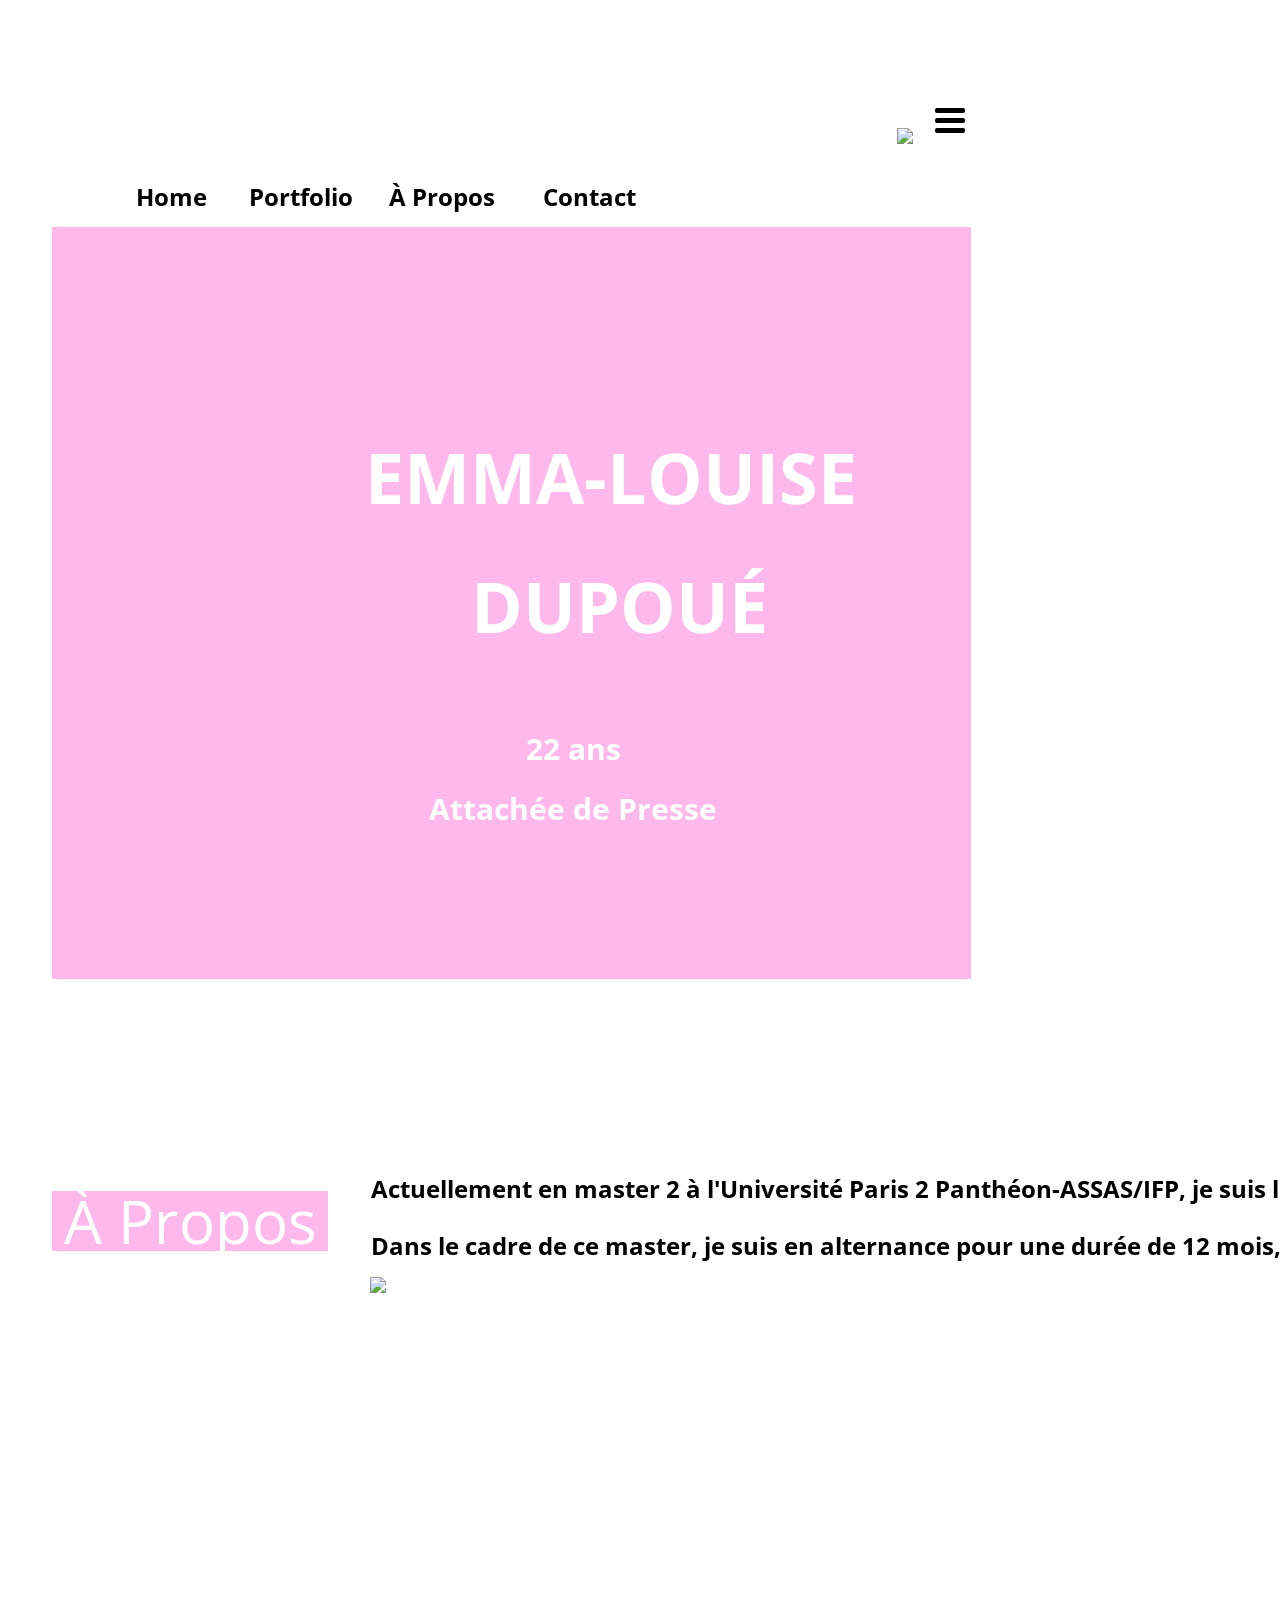
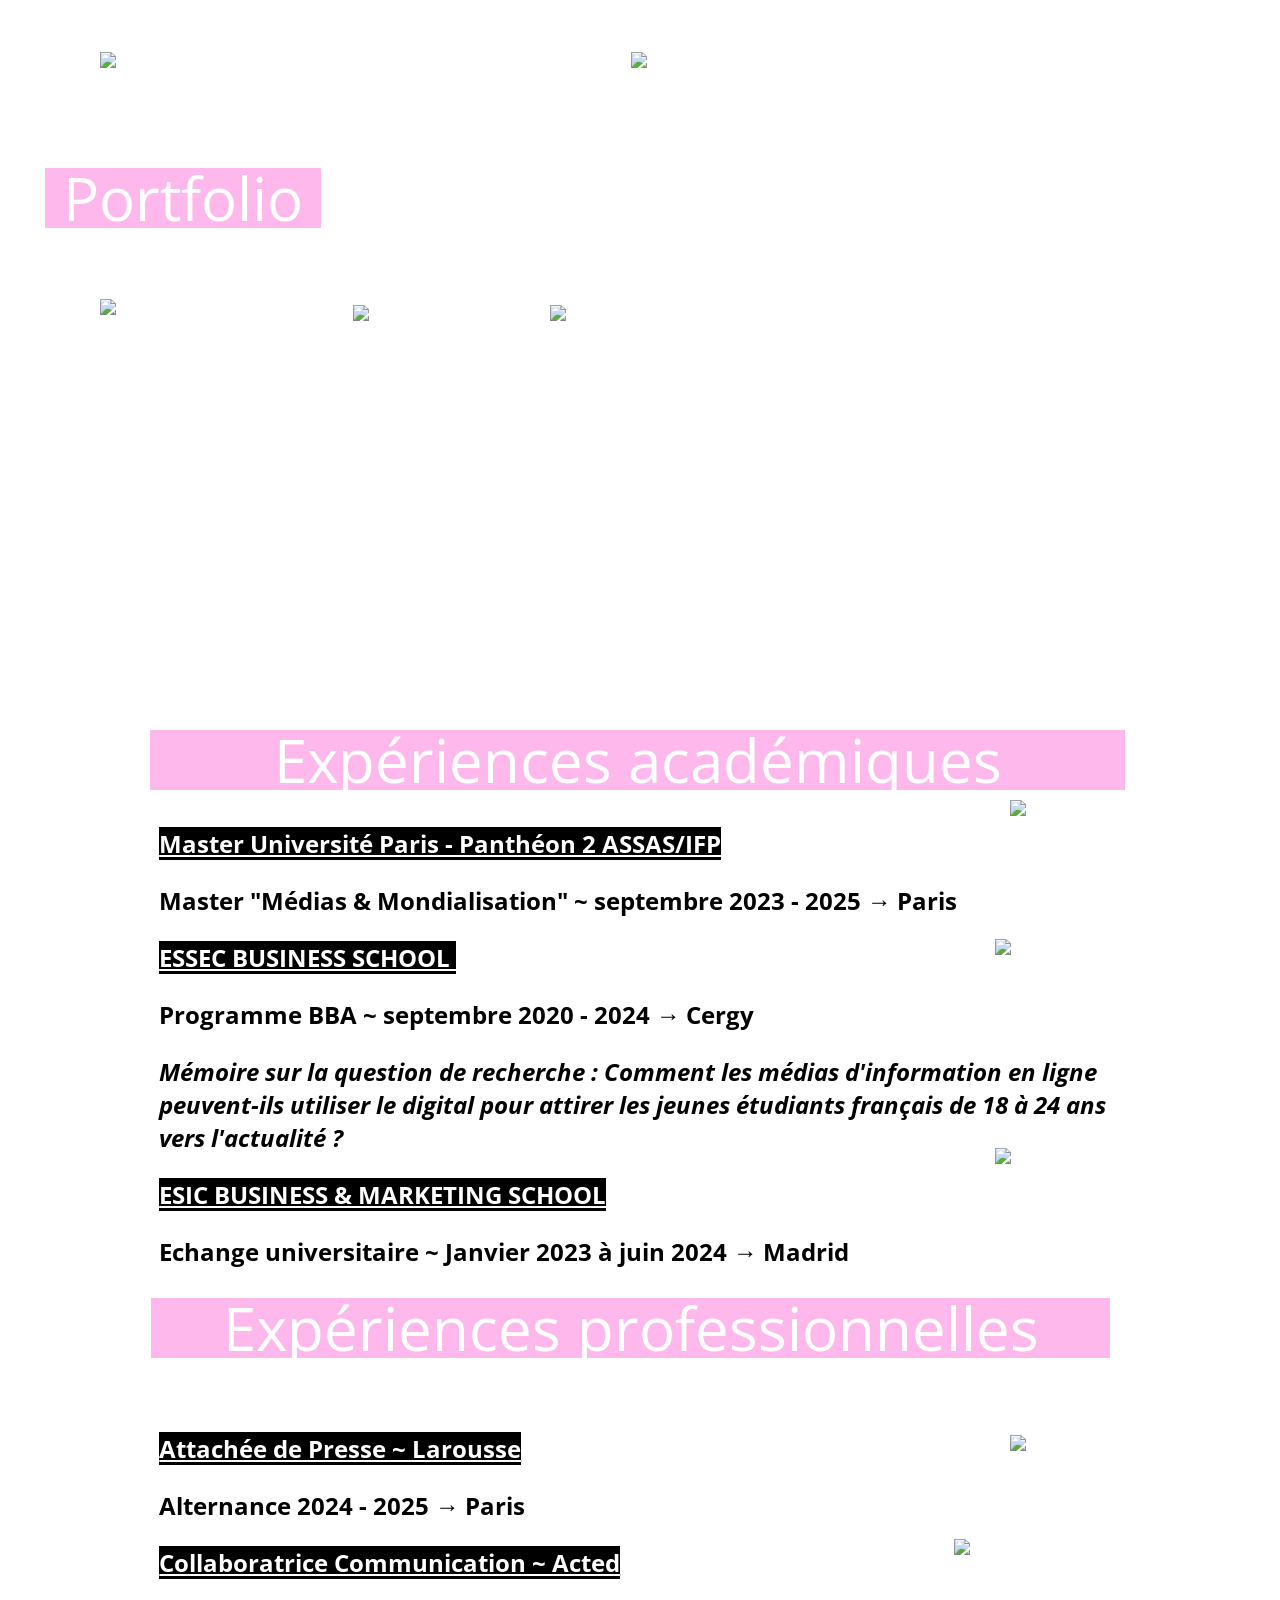
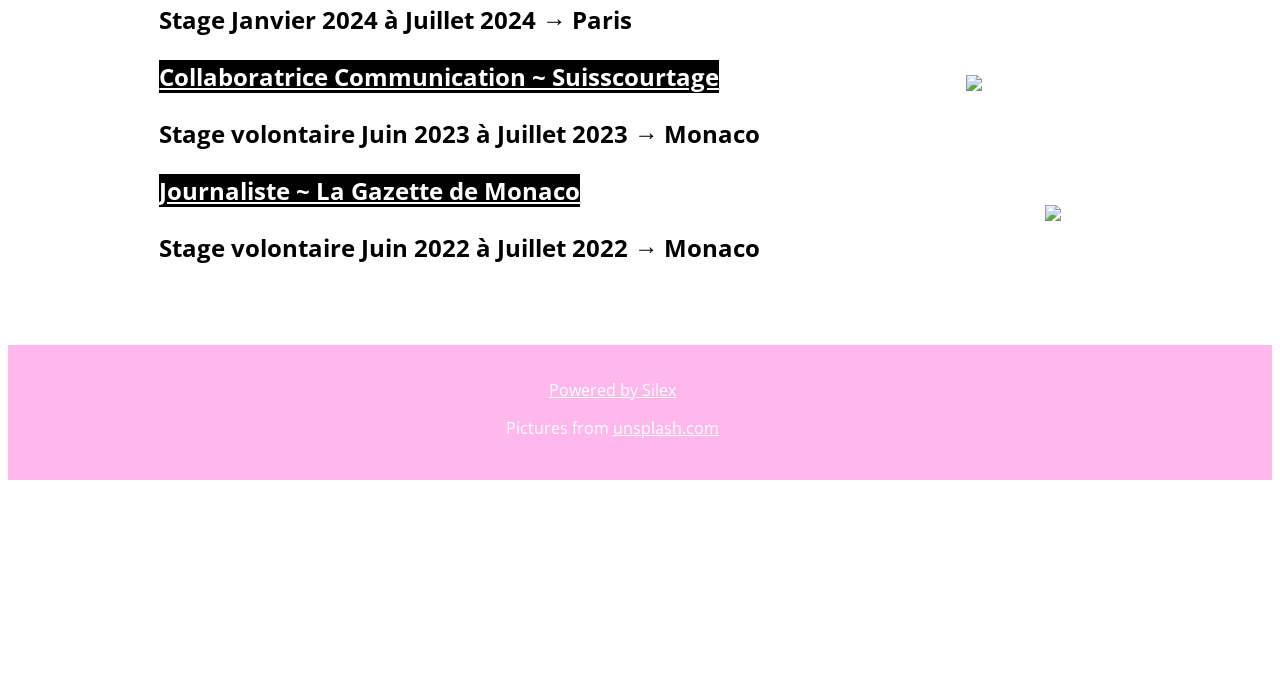
==== commit a9cd7954: "Batch update" ====
--- a/editable.html
+++ b/editable.html
@@ -39,7 +39,7 @@
     }
 });
 </script>
-    <style class="silex-inline-styles">.body-initial {background-color: rgba(255,255,255,1); position: static;}.silex-id-1541604358717-1 {position: static; margin-top: -1px;}.silex-id-1541604358715-0 {min-height: 100px; position: relative; margin-left: auto; margin-right: auto;}.silex-id-1552778542386-4 {width: 33px; background-color: transparent; top: 100px; left: 774px; min-height: 27px; position: absolute;}.silex-id-1552779510769-9 {width: 227px; background-color: transparent; top: 12px; left: 401px; min-height: 20px; position: absolute;}.silex-id-1521479714244-27 {width: 1820px; background-color: rgb(255, 255, 255); min-height: 183px; position: static; display: flex; align-items: center;}.silex-id-1521479343575-26 {width: 756px; background-color: rgba(255,255,255,1); min-height: 183px; position: static;}.silex-id-1521474810651-10 {width: 714px; min-height: 342px; position: static;}.silex-id-1521477017540-4 {background-color: transparent; min-width: 900px; position: static; margin-top: -1px;}.silex-id-1521477017540-5 {background-color: transparent; min-height: 310px; position: relative; margin-left: auto; margin-right: auto; display: flex; align-items: center; justify-content: space-between;}.silex-id-1521478596443-18 {position: static; margin-top: -1px;}.silex-id-1521478596441-17 {min-height: 510px; position: relative; margin-left: auto; margin-right: auto;}.silex-id-1521478456709-16 {width: 276px; top: 1141.4453125px; left: 52.1171875px; min-height: 159px; position: absolute;}.silex-id-1521478616966-19 {position: static; margin-top: -1px;}.silex-id-1521478616966-20 {min-height: 510px; position: relative; margin-left: auto; margin-right: auto;}.silex-id-1521478620188-21 {width: 1782px; top: 1148.0078125px; left: 370.6328125px; min-height: 288px; position: absolute;}.silex-id-1521493080946-1 {min-width: 900px; position: static; margin-top: -1px;}.silex-id-1521493080946-2 {background-color: transparent; min-height: 140px; position: relative; margin-left: auto; margin-right: auto;}.silex-id-1478366450713-3 {background-color: rgba(255,184,236,1); min-width: 900px; position: static; margin-top: -1px;}.silex-id-1478366450713-2 {background-color: transparent; min-height: 135px; position: relative; margin-left: auto; margin-right: auto;}.silex-id-1442914737143-3 {width: 349px; top: 18px; left: 278px; min-height: 53px; position: absolute;}.silex-id-1594629477704-3 {width: 1819.7421875px; min-height: 1284px; background-color: transparent; position: static; display: flex; justify-content: space-between;}.silex-id-1594629796767-5 {width: 910px; min-height: 1284px; background-color: rgba(226,158,240,1); position: static; display: flex; align-items: center; justify-content: center;}.silex-id-1736775826151-3 {width: 789px; min-height: 690px; position: absolute; top: 157.34765625px; left: 173.01171875px;}.silex-id-1736776632204-0 {width: 927px; height: 972px; position: absolute; top: 128px; left: 896.75390625px;}.silex-id-1736777415389-0 {width: 919.09765625px; min-height: 751.671875px; background-color: rgba(255,184,235,1); position: absolute; top: 227px; left: 52px;}.silex-id-1736777661495-2 {width: 960px; top: 52px; left: -0.9609375px; min-height: 867px; position: absolute;}.silex-id-1736778331991-4 {width: 276px; top: 1718px; left: 45.37109375px; min-height: 159px; position: absolute;}.silex-id-1736778396061-6 {position: static; margin-top: -1px;}.silex-id-1736778396061-7 {min-height: 507px; position: relative; margin-left: auto; margin-right: auto;}.silex-id-1736778504316-14 {width: 978.984375px; top: -52px; left: -9px; min-height: 219px; position: absolute;}.silex-id-1736778707942-16 {width: 533.9765625px; height: 259.96875px; position: absolute; top: 79px; left: -60px;}.silex-id-1736778758909-17 {width: 488.8828125px; height: 281.90625px; position: absolute; top: 79px; left: 471px;}.silex-id-1736778828449-18 {width: 569px; height: 326px; position: absolute; top: 332px; left: 390px;}.silex-id-1736778956086-19 {width: 196px; height: 328px; position: absolute; top: 332.31640625px; left: 193.45703125px;}.silex-id-1736779080033-21 {width: 252.57421875px; height: 332px; position: absolute; top: 326px; left: -59.57421875px;}.silex-id-1736779375737-0 {width: 696px; min-height: 396px; position: absolute; top: 476.58203125px; left: 173.0078125px;}.silex-id-1736780836132-2 {width: 957px; top: -502.4921875px; left: -1.07421875px; min-height: 711px; position: absolute;}.silex-id-1736781138587-4 {width: 975px; top: 197.984375px; left: -9.64453125px; min-height: 219px; position: absolute;}.silex-id-1736781438307-6 {width: 162px; height: 70px; position: absolute; top: 174.4453125px; left: 796.59375px;}.silex-id-1736781461868-7 {width: 104px; height: 57px; position: absolute; top: 67.99609375px; left: 854.41015625px;}.silex-id-1736781488084-8 {width: 101px; height: 96px; position: absolute; top: 394.97265625px; left: 857.02734375px;}.silex-id-1736781518083-9 {width: 145px; height: 64px; position: absolute; top: 289.00390625px; left: 813.203125px;}.silex-id-1736781567419-0 {width: 123px; height: 82px; position: absolute; top: 147.50390625px; left: 835.23828125px;}.silex-id-1736781622234-1 {width: 108px; height: 106px; position: absolute; top: 8.84765625px; left: 849.78515625px;}.silex-id-1736781657010-2 {width: 129px; height: 72px; position: absolute; top: 357.49609375px; left: 835.32421875px;}.silex-id-1736781795501-3 {width: 194.7890625px; height: 59.765625px; position: absolute; top: 1277px; left: 370px;}@media only screen and (max-width: 480px) {.silex-id-1541604358717-1 {top: 0px; left: 0px;}.silex-id-1541604358715-0 {top: 0px; left: 12px; width: 444px; min-height: 61px;}.silex-id-1552778542386-4 {left: -12px; top: 3232px;}.silex-id-1552779510769-9 {left: 72px; top: 21px; width: 359px; min-height: 20px;}.silex-id-1594629477704-3 {min-height: 605.4000244140625px; top: 0px; left: 0px; width: 467px;}.silex-id-1594629796767-5 {min-height: 224px; top: 0px; left: 0px; width: 453px;}}</style>
+    <style class="silex-inline-styles">.body-initial {background-color: rgba(255,255,255,1); position: static;}.silex-id-1541604358717-1 {position: static; margin-top: -1px;}.silex-id-1541604358715-0 {min-height: 100px; position: relative; margin-left: auto; margin-right: auto;}.silex-id-1552778542386-4 {width: 33px; background-color: transparent; top: 100px; left: 774px; min-height: 27px; position: absolute;}.silex-id-1552779510769-9 {width: 227px; background-color: transparent; top: 12px; left: 401px; min-height: 20px; position: absolute;}.silex-id-1521479714244-27 {width: 1820px; background-color: rgb(255, 255, 255); min-height: 183px; position: static; display: flex; align-items: center;}.silex-id-1521479343575-26 {width: 756px; background-color: rgba(255,255,255,1); min-height: 183px; position: static;}.silex-id-1521474810651-10 {width: 714px; min-height: 342px; position: static;}.silex-id-1521477017540-4 {background-color: transparent; min-width: 900px; position: static; margin-top: -1px;}.silex-id-1521477017540-5 {background-color: transparent; min-height: 310px; position: relative; margin-left: auto; margin-right: auto; display: flex; align-items: center; justify-content: space-between;}.silex-id-1521478596443-18 {position: static; margin-top: -1px;}.silex-id-1521478596441-17 {min-height: 510px; position: relative; margin-left: auto; margin-right: auto;}.silex-id-1521478456709-16 {width: 276px; top: 1141.4453125px; left: 52.1171875px; min-height: 159px; position: absolute;}.silex-id-1521478616966-19 {position: static; margin-top: -1px;}.silex-id-1521478616966-20 {min-height: 510px; position: relative; margin-left: auto; margin-right: auto;}.silex-id-1521478620188-21 {width: 1782px; top: 1148.0078125px; left: 370.6328125px; min-height: 288px; position: absolute;}.silex-id-1521493080946-1 {min-width: 900px; position: static; margin-top: -1px;}.silex-id-1521493080946-2 {background-color: transparent; min-height: 140px; position: relative; margin-left: auto; margin-right: auto;}.silex-id-1478366450713-3 {background-color: rgba(255,184,236,1); min-width: 900px; position: static; margin-top: -1px;}.silex-id-1478366450713-2 {background-color: transparent; min-height: 135px; position: relative; margin-left: auto; margin-right: auto;}.silex-id-1442914737143-3 {width: 349px; top: 18px; left: 278px; min-height: 53px; position: absolute;}.silex-id-1594629477704-3 {width: 1819.7421875px; min-height: 1284px; background-color: transparent; position: static; display: flex; justify-content: space-between;}.silex-id-1594629796767-5 {width: 910px; min-height: 1284px; background-color: rgba(226,158,240,1); position: static; display: flex; align-items: center; justify-content: center;}.silex-id-1736775826151-3 {width: 789px; min-height: 690px; position: absolute; top: 157.34765625px; left: 173.01171875px;}.silex-id-1736776632204-0 {width: 927px; height: 972px; position: absolute; top: 128px; left: 896.75390625px;}.silex-id-1736777415389-0 {width: 919.09765625px; min-height: 751.671875px; background-color: rgba(255,184,235,1); position: absolute; top: 227px; left: 52px;}.silex-id-1736777661495-2 {width: 960px; top: 108px; left: -0.65234375px; min-height: 867px; position: absolute;}.silex-id-1736778331991-4 {width: 276px; top: 1718px; left: 45.37109375px; min-height: 159px; position: absolute;}.silex-id-1736778396061-6 {position: static; margin-top: -1px;}.silex-id-1736778396061-7 {min-height: 507px; position: relative; margin-left: auto; margin-right: auto;}.silex-id-1736778504316-14 {width: 959.390625px; top: -52px; left: -9px; min-height: 219px; position: absolute;}.silex-id-1736778707942-16 {width: 533.9765625px; height: 259.96875px; position: absolute; top: 79px; left: -60px;}.silex-id-1736778758909-17 {width: 488.8828125px; height: 281.90625px; position: absolute; top: 79px; left: 471px;}.silex-id-1736778828449-18 {width: 569px; height: 326px; position: absolute; top: 332px; left: 390px;}.silex-id-1736778956086-19 {width: 196px; height: 328px; position: absolute; top: 332.31640625px; left: 193.45703125px;}.silex-id-1736779080033-21 {width: 252.57421875px; height: 332px; position: absolute; top: 326px; left: -59.57421875px;}.silex-id-1736779375737-0 {width: 696px; min-height: 396px; position: absolute; top: 476.58203125px; left: 173.0078125px;}.silex-id-1736780836132-2 {width: 963px; top: -497.0078125px; left: -0.84375px; min-height: 711px; position: absolute;}.silex-id-1736781138587-4 {width: 975px; top: 197.984375px; left: -9.64453125px; min-height: 219px; position: absolute;}.silex-id-1736781438307-6 {width: 169px; height: 69px; position: absolute; top: 239.0078125px; left: 794.19140625px;}.silex-id-1736781461868-7 {width: 103px; height: 57px; position: absolute; top: 135px; left: 850.04296875px;}.silex-id-1736781488084-8 {width: 80px; height: 96px; position: absolute; top: -0.52734375px; left: 884.71484375px;}.silex-id-1736781518083-9 {width: 151px; height: 63px; position: absolute; top: 374.99609375px; left: 805.63671875px;}.silex-id-1736781567419-0 {width: 123px; height: 82px; position: absolute; top: 147.50390625px; left: 835.23828125px;}.silex-id-1736781622234-1 {width: 108px; height: 106px; position: absolute; top: 8.84765625px; left: 849.78515625px;}.silex-id-1736781657010-2 {width: 129px; height: 72px; position: absolute; top: 357.49609375px; left: 835.32421875px;}.silex-id-1736781795501-3 {width: 194.7890625px; height: 59.765625px; position: absolute; top: 1277px; left: 370px;}@media only screen and (max-width: 480px) {.silex-id-1541604358717-1 {top: 0px; left: 0px;}.silex-id-1541604358715-0 {top: 0px; left: 12px; width: 444px; min-height: 61px;}.silex-id-1552778542386-4 {left: -12px; top: 3232px;}.silex-id-1552779510769-9 {left: 72px; top: 21px; width: 359px; min-height: 20px;}.silex-id-1594629477704-3 {min-height: 605.4000244140625px; top: 0px; left: 0px; width: 467px;}.silex-id-1594629796767-5 {min-height: 224px; top: 0px; left: 0px; width: 453px;}}</style>
     <title></title>
     
 
@@ -167,11 +167,11 @@
     <div data-silex-type="container-element" class="editable-style silex-element-content container-element website-width silex-id-1521477017540-5" data-silex-id="silex-id-1521477017540-5">
 
             
-        <div data-silex-type="text-element" class="editable-style text-element silex-id-1736781138587-4 section-text" data-silex-id="silex-id-1736781138587-4" title="" style=""><div class="silex-element-content normal"><b></b><h2>Expériences académiques</h2></div></div></div></div><div data-silex-type="container-element" class="container-element editable-style section-element silex-id-1521478616966-19 quote prevent-resizable" data-silex-id="silex-id-1521478616966-19" style=""><div data-silex-type="container-element" class="editable-style container-element silex-element-content website-width silex-id-1521478616966-20" data-silex-id="silex-id-1521478616966-20" style=""><div data-silex-type="image-element" class="editable-style image-element silex-id-1736781567419-0" data-silex-id="silex-id-1736781567419-0" style=""><img src="../gh-pages/assets/essec.jpg"></div><div data-silex-type="image-element" class="editable-style image-element silex-id-1736781622234-1" data-silex-id="silex-id-1736781622234-1" style=""><img src="../gh-pages/assets/assas.png"></div><div data-silex-type="image-element" class="editable-style image-element silex-id-1736781657010-2 page-home paged-element" data-silex-id="silex-id-1736781657010-2" style=""><img src="../gh-pages/assets/esic.png"></div></div></div><div data-silex-type="container-element" class="editable-style section-element silex-id-1736778396061-6 page-home paged-element quote" data-silex-id="silex-id-1736778396061-6" title="" style=""><div data-silex-type="container-element" class="editable-style container-element silex-id-1736778396061-7 page-home paged-element website-width" data-silex-id="silex-id-1736778396061-7" title="" style=""><div data-silex-type="text-element" class="editable-style text-element silex-id-1736778504316-14 page-home paged-element section-text" data-silex-id="silex-id-1736778504316-14" title="" style=""><div class="silex-element-content normal"><b></b><h2>Expériences professionnelles</h2></div></div><div data-silex-type="image-element" class="editable-style image-element silex-id-1736781438307-6" data-silex-id="silex-id-1736781438307-6" style=""><img src="../gh-pages/assets/acted.png"></div><div data-silex-type="image-element" class="editable-style image-element silex-id-1736781461868-7 page-home paged-element" data-silex-id="silex-id-1736781461868-7" style=""><img src="../gh-pages/assets/larousse.png"></div><div data-silex-type="image-element" class="editable-style image-element silex-id-1736781488084-8" data-silex-id="silex-id-1736781488084-8" style=""><img src="../gh-pages/assets/la%20gazette%20de%20monaco.jpeg"></div><div data-silex-type="text-element" class="editable-style text-element silex-id-1736777661495-2 page-home paged-element section-text" data-silex-id="silex-id-1736777661495-2" title="" style=""><div class="silex-element-content normal">
+        <div data-silex-type="text-element" class="editable-style text-element silex-id-1736781138587-4 section-text" data-silex-id="silex-id-1736781138587-4" title="" style=""><div class="silex-element-content normal"><b></b><h2>Expériences académiques</h2></div></div></div></div><div data-silex-type="container-element" class="container-element editable-style section-element silex-id-1521478616966-19 quote prevent-resizable" data-silex-id="silex-id-1521478616966-19" style=""><div data-silex-type="container-element" class="editable-style container-element silex-element-content website-width silex-id-1521478616966-20" data-silex-id="silex-id-1521478616966-20" style=""><div data-silex-type="image-element" class="editable-style image-element silex-id-1736781567419-0" data-silex-id="silex-id-1736781567419-0" style=""><img src="../gh-pages/assets/essec.jpg"></div><div data-silex-type="image-element" class="editable-style image-element silex-id-1736781622234-1" data-silex-id="silex-id-1736781622234-1" style=""><img src="../gh-pages/assets/assas.png"></div><div data-silex-type="image-element" class="editable-style image-element silex-id-1736781657010-2 page-home paged-element" data-silex-id="silex-id-1736781657010-2" style=""><img src="../gh-pages/assets/esic.png"></div></div></div><div data-silex-type="container-element" class="editable-style section-element silex-id-1736778396061-6 page-home paged-element quote" data-silex-id="silex-id-1736778396061-6" title="" style=""><div data-silex-type="container-element" class="editable-style container-element silex-id-1736778396061-7 page-home paged-element website-width" data-silex-id="silex-id-1736778396061-7" title="" style=""><div data-silex-type="text-element" class="editable-style text-element silex-id-1736778504316-14 page-home paged-element section-text" data-silex-id="silex-id-1736778504316-14" title="" style=""><div class="silex-element-content normal"><b></b><h2>Expériences professionnelles</h2></div></div><div data-silex-type="image-element" class="editable-style image-element silex-id-1736781518083-9" data-silex-id="silex-id-1736781518083-9" style=""><img src="../gh-pages/assets/suisscourtage.png"></div><div data-silex-type="image-element" class="editable-style image-element silex-id-1736781438307-6" data-silex-id="silex-id-1736781438307-6" style=""><img src="../gh-pages/assets/acted.png"></div><div data-silex-type="image-element" class="editable-style image-element silex-id-1736781461868-7 page-home paged-element" data-silex-id="silex-id-1736781461868-7" style=""><img src="../gh-pages/assets/larousse.png"></div><div data-silex-type="text-element" class="editable-style text-element silex-id-1736777661495-2 page-home paged-element section-text" data-silex-id="silex-id-1736777661495-2" title="" style=""><div class="silex-element-content normal">
 <p><u><b>Attachée de Presse&nbsp;~ Larousse</b></u></p><p>Alternance 2024 - 2025 → Paris<br></p><p></p><p><u><b>Collaboratrice Communication ~ Acted</b></u></p><p>Stage Janvier 2024 à Juillet 2024 → Paris<br></p><p></p><p><u><b>Collaboratrice Communication ~ Suisscourtage</b></u></p><p>Stage volontaire Juin 2023 à Juillet 2023 → Monaco</p><p><u><b>Journaliste ~ La Gazette de Monaco</b></u></p><p>Stage volontaire Juin 2022 à Juillet 2022 → Monaco</p><br><p></p><br><p></p><br><p></p>
 
 
-<p><br></p></div></div><div data-silex-type="image-element" class="editable-style image-element silex-id-1736781518083-9" data-silex-id="silex-id-1736781518083-9" style=""><img src="../gh-pages/assets/suisscourtage.png"></div><div data-silex-type="text-element" class="editable-style text-element silex-id-1736780836132-2 page-home paged-element section-text" data-silex-id="silex-id-1736780836132-2" title="" style=""><div class="silex-element-content normal">
+<p><br></p></div></div><div data-silex-type="text-element" class="editable-style text-element silex-id-1736780836132-2 page-home paged-element section-text" data-silex-id="silex-id-1736780836132-2" title="" style=""><div class="silex-element-content normal">
 <p><b>Master Université Paris - Panthéon 2 ASSAS/IFP</b><br></p><p>Master "Médias &amp; Mondialisation"  ~ septembre 2023 - 2025 → Paris<br></p>
 
 
@@ -191,7 +191,7 @@
 
 <p> <br></p></div></div></div></div><section data-silex-type="container-element" class="container-element editable-style section-element silex-id-1521493080946-1 prevent-resizable sub-title about contact invert" data-silex-id="silex-id-1521493080946-1" id="contact" style="">
         
-    <div data-silex-type="container-element" class="editable-style silex-element-content container-element website-width silex-id-1521493080946-2" data-silex-id="silex-id-1521493080946-2" style=""></div></section><footer data-silex-type="container-element" class="container-element editable-style silex-id-1478366450713-3 section-element invert prevent-resizable" data-silex-id="silex-id-1478366450713-3" style="">
+    <div data-silex-type="container-element" class="editable-style silex-element-content container-element website-width silex-id-1521493080946-2" data-silex-id="silex-id-1521493080946-2" style=""><div data-silex-type="image-element" class="editable-style image-element silex-id-1736781488084-8" data-silex-id="silex-id-1736781488084-8" style=""><img src="../gh-pages/assets/la%20gazette%20de%20monaco.jpeg"></div></div></section><footer data-silex-type="container-element" class="container-element editable-style silex-id-1478366450713-3 section-element invert prevent-resizable" data-silex-id="silex-id-1478366450713-3" style="">
         <div data-silex-type="container-element" class="editable-style silex-element-content silex-id-1478366450713-2 container-element website-width" data-silex-id="silex-id-1478366450713-2" style="">
 
             
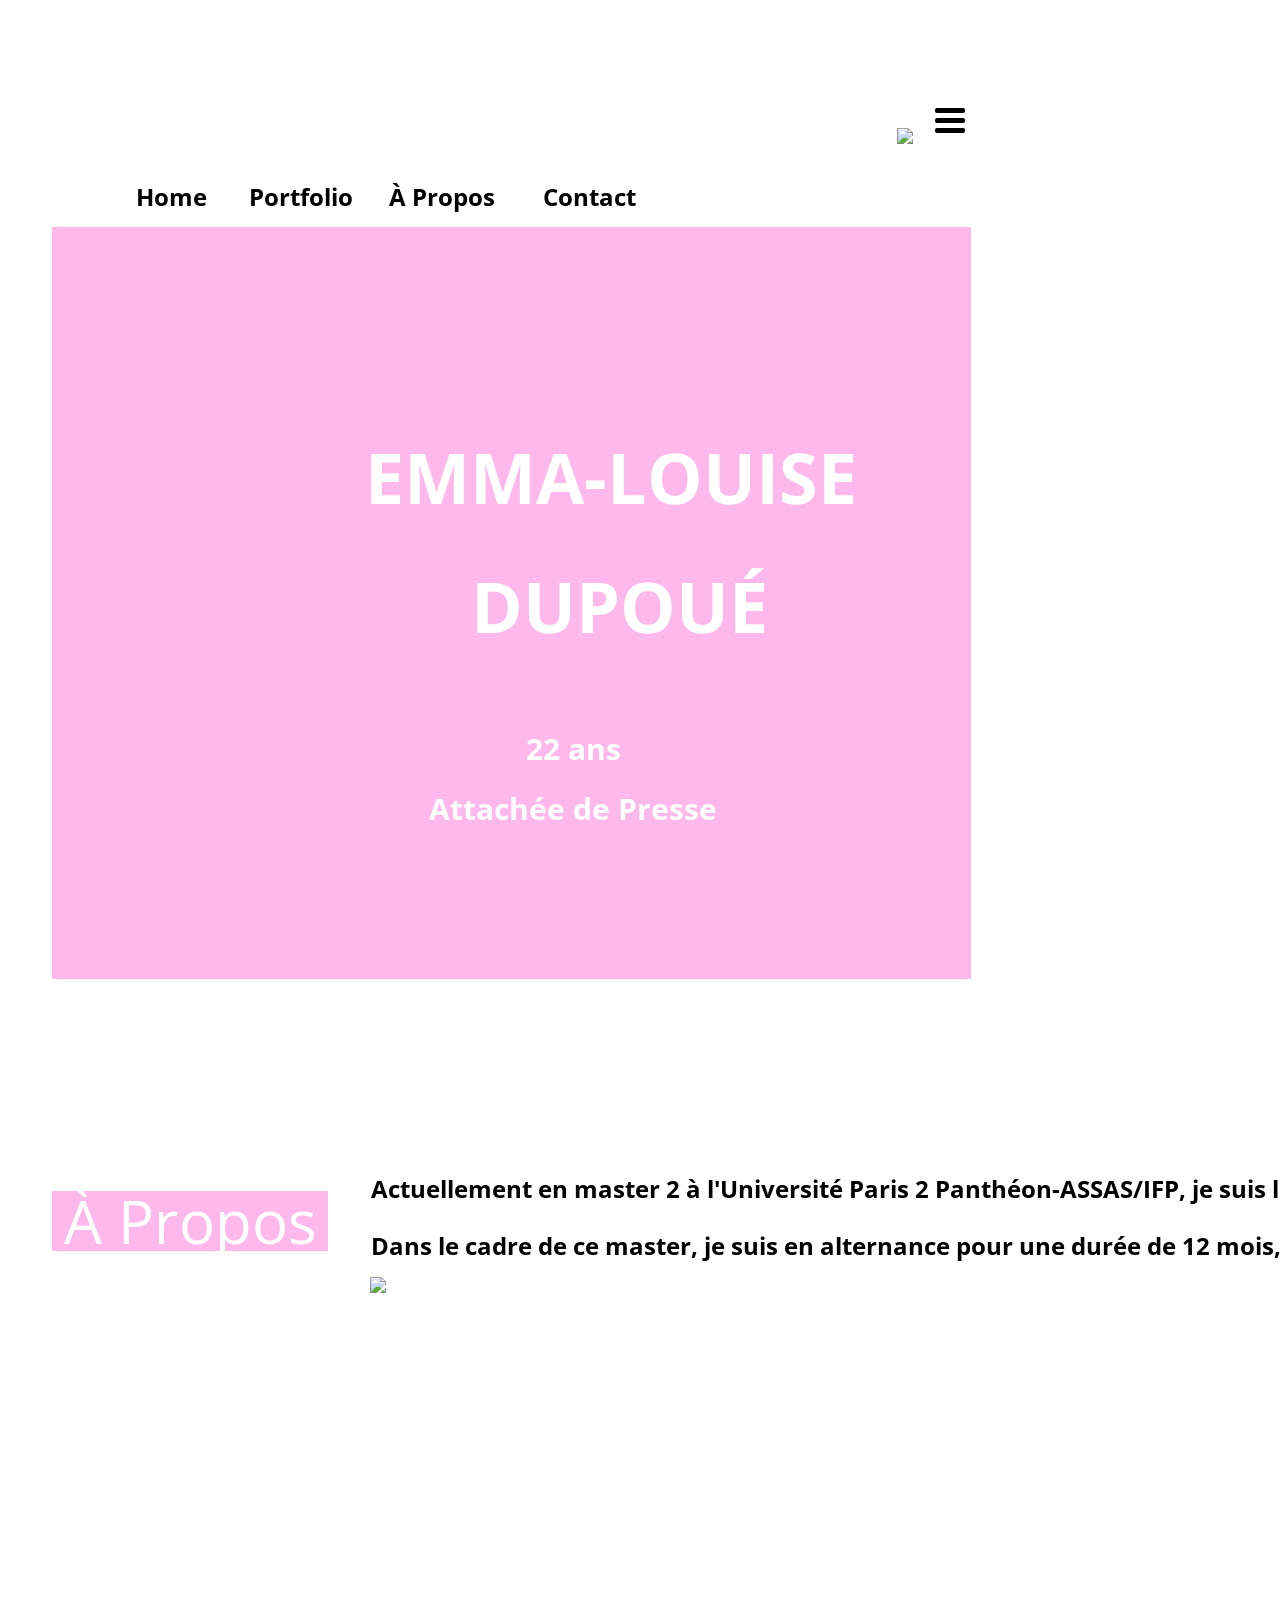
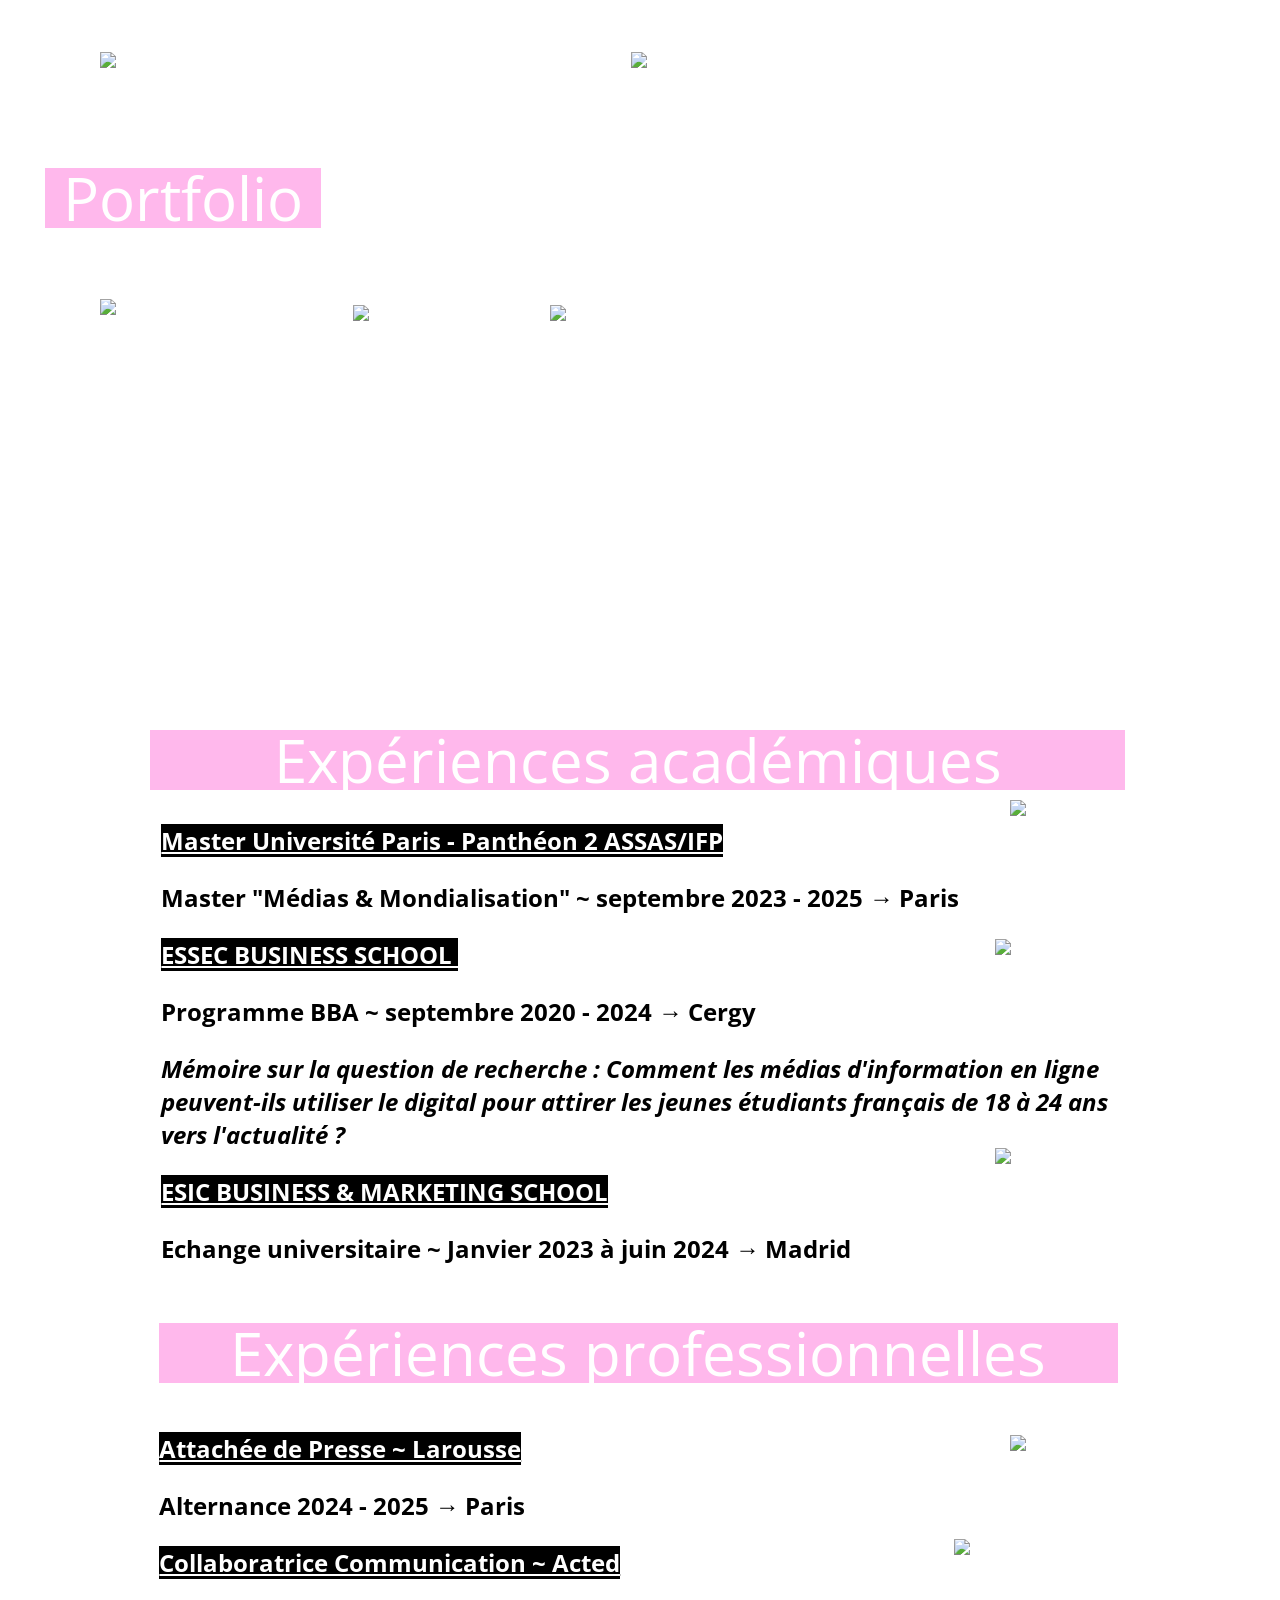
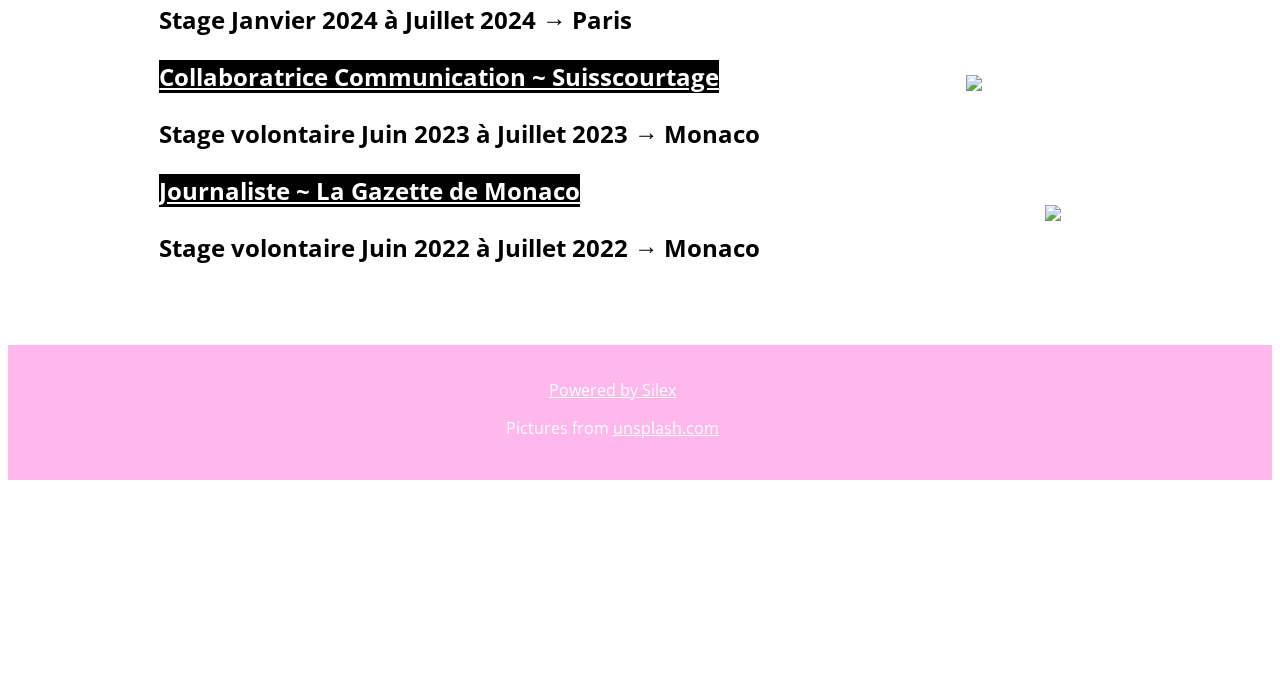
==== commit add6b8bc: "Batch update" ====
--- a/editable.html
+++ b/editable.html
@@ -39,7 +39,7 @@
     }
 });
 </script>
-    <style class="silex-inline-styles">.body-initial {background-color: rgba(255,255,255,1); position: static;}.silex-id-1541604358717-1 {position: static; margin-top: -1px;}.silex-id-1541604358715-0 {min-height: 100px; position: relative; margin-left: auto; margin-right: auto;}.silex-id-1552778542386-4 {width: 33px; background-color: transparent; top: 100px; left: 774px; min-height: 27px; position: absolute;}.silex-id-1552779510769-9 {width: 227px; background-color: transparent; top: 12px; left: 401px; min-height: 20px; position: absolute;}.silex-id-1521479714244-27 {width: 1820px; background-color: rgb(255, 255, 255); min-height: 183px; position: static; display: flex; align-items: center;}.silex-id-1521479343575-26 {width: 756px; background-color: rgba(255,255,255,1); min-height: 183px; position: static;}.silex-id-1521474810651-10 {width: 714px; min-height: 342px; position: static;}.silex-id-1521477017540-4 {background-color: transparent; min-width: 900px; position: static; margin-top: -1px;}.silex-id-1521477017540-5 {background-color: transparent; min-height: 310px; position: relative; margin-left: auto; margin-right: auto; display: flex; align-items: center; justify-content: space-between;}.silex-id-1521478596443-18 {position: static; margin-top: -1px;}.silex-id-1521478596441-17 {min-height: 510px; position: relative; margin-left: auto; margin-right: auto;}.silex-id-1521478456709-16 {width: 276px; top: 1141.4453125px; left: 52.1171875px; min-height: 159px; position: absolute;}.silex-id-1521478616966-19 {position: static; margin-top: -1px;}.silex-id-1521478616966-20 {min-height: 510px; position: relative; margin-left: auto; margin-right: auto;}.silex-id-1521478620188-21 {width: 1782px; top: 1148.0078125px; left: 370.6328125px; min-height: 288px; position: absolute;}.silex-id-1521493080946-1 {min-width: 900px; position: static; margin-top: -1px;}.silex-id-1521493080946-2 {background-color: transparent; min-height: 140px; position: relative; margin-left: auto; margin-right: auto;}.silex-id-1478366450713-3 {background-color: rgba(255,184,236,1); min-width: 900px; position: static; margin-top: -1px;}.silex-id-1478366450713-2 {background-color: transparent; min-height: 135px; position: relative; margin-left: auto; margin-right: auto;}.silex-id-1442914737143-3 {width: 349px; top: 18px; left: 278px; min-height: 53px; position: absolute;}.silex-id-1594629477704-3 {width: 1819.7421875px; min-height: 1284px; background-color: transparent; position: static; display: flex; justify-content: space-between;}.silex-id-1594629796767-5 {width: 910px; min-height: 1284px; background-color: rgba(226,158,240,1); position: static; display: flex; align-items: center; justify-content: center;}.silex-id-1736775826151-3 {width: 789px; min-height: 690px; position: absolute; top: 157.34765625px; left: 173.01171875px;}.silex-id-1736776632204-0 {width: 927px; height: 972px; position: absolute; top: 128px; left: 896.75390625px;}.silex-id-1736777415389-0 {width: 919.09765625px; min-height: 751.671875px; background-color: rgba(255,184,235,1); position: absolute; top: 227px; left: 52px;}.silex-id-1736777661495-2 {width: 960px; top: 108px; left: -0.65234375px; min-height: 867px; position: absolute;}.silex-id-1736778331991-4 {width: 276px; top: 1718px; left: 45.37109375px; min-height: 159px; position: absolute;}.silex-id-1736778396061-6 {position: static; margin-top: -1px;}.silex-id-1736778396061-7 {min-height: 507px; position: relative; margin-left: auto; margin-right: auto;}.silex-id-1736778504316-14 {width: 959.390625px; top: -52px; left: -9px; min-height: 219px; position: absolute;}.silex-id-1736778707942-16 {width: 533.9765625px; height: 259.96875px; position: absolute; top: 79px; left: -60px;}.silex-id-1736778758909-17 {width: 488.8828125px; height: 281.90625px; position: absolute; top: 79px; left: 471px;}.silex-id-1736778828449-18 {width: 569px; height: 326px; position: absolute; top: 332px; left: 390px;}.silex-id-1736778956086-19 {width: 196px; height: 328px; position: absolute; top: 332.31640625px; left: 193.45703125px;}.silex-id-1736779080033-21 {width: 252.57421875px; height: 332px; position: absolute; top: 326px; left: -59.57421875px;}.silex-id-1736779375737-0 {width: 696px; min-height: 396px; position: absolute; top: 476.58203125px; left: 173.0078125px;}.silex-id-1736780836132-2 {width: 963px; top: -497.0078125px; left: -0.84375px; min-height: 711px; position: absolute;}.silex-id-1736781138587-4 {width: 975px; top: 197.984375px; left: -9.64453125px; min-height: 219px; position: absolute;}.silex-id-1736781438307-6 {width: 169px; height: 69px; position: absolute; top: 239.0078125px; left: 794.19140625px;}.silex-id-1736781461868-7 {width: 103px; height: 57px; position: absolute; top: 135px; left: 850.04296875px;}.silex-id-1736781488084-8 {width: 80px; height: 96px; position: absolute; top: -0.52734375px; left: 884.71484375px;}.silex-id-1736781518083-9 {width: 151px; height: 63px; position: absolute; top: 374.99609375px; left: 805.63671875px;}.silex-id-1736781567419-0 {width: 123px; height: 82px; position: absolute; top: 147.50390625px; left: 835.23828125px;}.silex-id-1736781622234-1 {width: 108px; height: 106px; position: absolute; top: 8.84765625px; left: 849.78515625px;}.silex-id-1736781657010-2 {width: 129px; height: 72px; position: absolute; top: 357.49609375px; left: 835.32421875px;}.silex-id-1736781795501-3 {width: 194.7890625px; height: 59.765625px; position: absolute; top: 1277px; left: 370px;}@media only screen and (max-width: 480px) {.silex-id-1541604358717-1 {top: 0px; left: 0px;}.silex-id-1541604358715-0 {top: 0px; left: 12px; width: 444px; min-height: 61px;}.silex-id-1552778542386-4 {left: -12px; top: 3232px;}.silex-id-1552779510769-9 {left: 72px; top: 21px; width: 359px; min-height: 20px;}.silex-id-1594629477704-3 {min-height: 605.4000244140625px; top: 0px; left: 0px; width: 467px;}.silex-id-1594629796767-5 {min-height: 224px; top: 0px; left: 0px; width: 453px;}}</style>
+    <style class="silex-inline-styles">.body-initial {background-color: rgba(255,255,255,1); position: static;}.silex-id-1541604358717-1 {position: static; margin-top: -1px;}.silex-id-1541604358715-0 {min-height: 100px; position: relative; margin-left: auto; margin-right: auto;}.silex-id-1552778542386-4 {width: 33px; background-color: transparent; top: 100px; left: 774px; min-height: 27px; position: absolute;}.silex-id-1552779510769-9 {width: 227px; background-color: transparent; top: 12px; left: 401px; min-height: 20px; position: absolute;}.silex-id-1521479714244-27 {width: 1820px; background-color: rgb(255, 255, 255); min-height: 183px; position: static; display: flex; align-items: center;}.silex-id-1521479343575-26 {width: 756px; background-color: rgba(255,255,255,1); min-height: 183px; position: static;}.silex-id-1521474810651-10 {width: 714px; min-height: 342px; position: static;}.silex-id-1521477017540-4 {background-color: transparent; min-width: 900px; position: static; margin-top: -1px;}.silex-id-1521477017540-5 {background-color: transparent; min-height: 310px; position: relative; margin-left: auto; margin-right: auto; display: flex; align-items: center; justify-content: space-between;}.silex-id-1521478596443-18 {position: static; margin-top: -1px;}.silex-id-1521478596441-17 {min-height: 510px; position: relative; margin-left: auto; margin-right: auto;}.silex-id-1521478456709-16 {width: 276px; top: 1141.4453125px; left: 52.1171875px; min-height: 159px; position: absolute;}.silex-id-1521478616966-19 {position: static; margin-top: -1px;}.silex-id-1521478616966-20 {min-height: 510px; position: relative; margin-left: auto; margin-right: auto;}.silex-id-1521478620188-21 {width: 1782px; top: 1148.0078125px; left: 370.6328125px; min-height: 288px; position: absolute;}.silex-id-1521493080946-1 {min-width: 900px; position: static; margin-top: -1px;}.silex-id-1521493080946-2 {background-color: transparent; min-height: 140px; position: relative; margin-left: auto; margin-right: auto;}.silex-id-1478366450713-3 {background-color: rgba(255,184,236,1); min-width: 900px; position: static; margin-top: -1px;}.silex-id-1478366450713-2 {background-color: transparent; min-height: 135px; position: relative; margin-left: auto; margin-right: auto;}.silex-id-1442914737143-3 {width: 349px; top: 18px; left: 278px; min-height: 53px; position: absolute;}.silex-id-1594629477704-3 {width: 1819.7421875px; min-height: 1284px; background-color: transparent; position: static; display: flex; justify-content: space-between;}.silex-id-1594629796767-5 {width: 910px; min-height: 1284px; background-color: rgba(226,158,240,1); position: static; display: flex; align-items: center; justify-content: center;}.silex-id-1736775826151-3 {width: 789px; min-height: 690px; position: absolute; top: 157.34765625px; left: 173.01171875px;}.silex-id-1736776632204-0 {width: 927px; height: 972px; position: absolute; top: 128px; left: 896.75390625px;}.silex-id-1736777415389-0 {width: 919.09765625px; min-height: 751.671875px; background-color: rgba(255,184,235,1); position: absolute; top: 227px; left: 52px;}.silex-id-1736777661495-2 {width: 960px; top: 108px; left: -0.65234375px; min-height: 867px; position: absolute;}.silex-id-1736778331991-4 {width: 276px; top: 1718px; left: 45.37109375px; min-height: 159px; position: absolute;}.silex-id-1736778396061-6 {position: static; margin-top: -1px;}.silex-id-1736778396061-7 {min-height: 507px; position: relative; margin-left: auto; margin-right: auto;}.silex-id-1736778504316-14 {width: 959px; top: -27.10546875px; left: -1.21875px; min-height: 219px; position: absolute;}.silex-id-1736778707942-16 {width: 533.9765625px; height: 259.96875px; position: absolute; top: 79px; left: -60px;}.silex-id-1736778758909-17 {width: 488.8828125px; height: 281.90625px; position: absolute; top: 79px; left: 471px;}.silex-id-1736778828449-18 {width: 569px; height: 326px; position: absolute; top: 332px; left: 390px;}.silex-id-1736778956086-19 {width: 196px; height: 328px; position: absolute; top: 332.31640625px; left: 193.45703125px;}.silex-id-1736779080033-21 {width: 252.57421875px; height: 332px; position: absolute; top: 326px; left: -59.57421875px;}.silex-id-1736779375737-0 {width: 696px; min-height: 396px; position: absolute; top: 476.58203125px; left: 173.0078125px;}.silex-id-1736780836132-2 {width: 963px; top: 8.9921875px; left: 1.40625px; min-height: 711px; position: absolute;}.silex-id-1736781138587-4 {width: 975px; top: 197.984375px; left: -9.64453125px; min-height: 219px; position: absolute;}.silex-id-1736781438307-6 {width: 169px; height: 69px; position: absolute; top: 239.0078125px; left: 794.19140625px;}.silex-id-1736781461868-7 {width: 103px; height: 57px; position: absolute; top: 135px; left: 850.04296875px;}.silex-id-1736781488084-8 {width: 80px; height: 96px; position: absolute; top: -0.52734375px; left: 884.71484375px;}.silex-id-1736781518083-9 {width: 151px; height: 63px; position: absolute; top: 374.99609375px; left: 805.63671875px;}.silex-id-1736781567419-0 {width: 123px; height: 82px; position: absolute; top: 147.50390625px; left: 835.23828125px;}.silex-id-1736781622234-1 {width: 108px; height: 106px; position: absolute; top: 8.84765625px; left: 849.78515625px;}.silex-id-1736781657010-2 {width: 129px; height: 72px; position: absolute; top: 357.49609375px; left: 835.32421875px;}.silex-id-1736781795501-3 {width: 194.7890625px; height: 59.765625px; position: absolute; top: 1277px; left: 370px;}@media only screen and (max-width: 480px) {.silex-id-1541604358717-1 {top: 0px; left: 0px;}.silex-id-1541604358715-0 {top: 0px; left: 12px; width: 444px; min-height: 61px;}.silex-id-1552778542386-4 {left: -12px; top: 3232px;}.silex-id-1552779510769-9 {left: 72px; top: 21px; width: 359px; min-height: 20px;}.silex-id-1594629477704-3 {min-height: 605.4000244140625px; top: 0px; left: 0px; width: 467px;}.silex-id-1594629796767-5 {min-height: 224px; top: 0px; left: 0px; width: 453px;}}</style>
     <title></title>
     
 
@@ -167,11 +167,7 @@
     <div data-silex-type="container-element" class="editable-style silex-element-content container-element website-width silex-id-1521477017540-5" data-silex-id="silex-id-1521477017540-5">
 
             
-        <div data-silex-type="text-element" class="editable-style text-element silex-id-1736781138587-4 section-text" data-silex-id="silex-id-1736781138587-4" title="" style=""><div class="silex-element-content normal"><b></b><h2>Expériences académiques</h2></div></div></div></div><div data-silex-type="container-element" class="container-element editable-style section-element silex-id-1521478616966-19 quote prevent-resizable" data-silex-id="silex-id-1521478616966-19" style=""><div data-silex-type="container-element" class="editable-style container-element silex-element-content website-width silex-id-1521478616966-20" data-silex-id="silex-id-1521478616966-20" style=""><div data-silex-type="image-element" class="editable-style image-element silex-id-1736781567419-0" data-silex-id="silex-id-1736781567419-0" style=""><img src="../gh-pages/assets/essec.jpg"></div><div data-silex-type="image-element" class="editable-style image-element silex-id-1736781622234-1" data-silex-id="silex-id-1736781622234-1" style=""><img src="../gh-pages/assets/assas.png"></div><div data-silex-type="image-element" class="editable-style image-element silex-id-1736781657010-2 page-home paged-element" data-silex-id="silex-id-1736781657010-2" style=""><img src="../gh-pages/assets/esic.png"></div></div></div><div data-silex-type="container-element" class="editable-style section-element silex-id-1736778396061-6 page-home paged-element quote" data-silex-id="silex-id-1736778396061-6" title="" style=""><div data-silex-type="container-element" class="editable-style container-element silex-id-1736778396061-7 page-home paged-element website-width" data-silex-id="silex-id-1736778396061-7" title="" style=""><div data-silex-type="text-element" class="editable-style text-element silex-id-1736778504316-14 page-home paged-element section-text" data-silex-id="silex-id-1736778504316-14" title="" style=""><div class="silex-element-content normal"><b></b><h2>Expériences professionnelles</h2></div></div><div data-silex-type="image-element" class="editable-style image-element silex-id-1736781518083-9" data-silex-id="silex-id-1736781518083-9" style=""><img src="../gh-pages/assets/suisscourtage.png"></div><div data-silex-type="image-element" class="editable-style image-element silex-id-1736781438307-6" data-silex-id="silex-id-1736781438307-6" style=""><img src="../gh-pages/assets/acted.png"></div><div data-silex-type="image-element" class="editable-style image-element silex-id-1736781461868-7 page-home paged-element" data-silex-id="silex-id-1736781461868-7" style=""><img src="../gh-pages/assets/larousse.png"></div><div data-silex-type="text-element" class="editable-style text-element silex-id-1736777661495-2 page-home paged-element section-text" data-silex-id="silex-id-1736777661495-2" title="" style=""><div class="silex-element-content normal">
-<p><u><b>Attachée de Presse&nbsp;~ Larousse</b></u></p><p>Alternance 2024 - 2025 → Paris<br></p><p></p><p><u><b>Collaboratrice Communication ~ Acted</b></u></p><p>Stage Janvier 2024 à Juillet 2024 → Paris<br></p><p></p><p><u><b>Collaboratrice Communication ~ Suisscourtage</b></u></p><p>Stage volontaire Juin 2023 à Juillet 2023 → Monaco</p><p><u><b>Journaliste ~ La Gazette de Monaco</b></u></p><p>Stage volontaire Juin 2022 à Juillet 2022 → Monaco</p><br><p></p><br><p></p><br><p></p>
-
-
-<p><br></p></div></div><div data-silex-type="text-element" class="editable-style text-element silex-id-1736780836132-2 page-home paged-element section-text" data-silex-id="silex-id-1736780836132-2" title="" style=""><div class="silex-element-content normal">
+        <div data-silex-type="text-element" class="editable-style text-element silex-id-1736781138587-4 section-text" data-silex-id="silex-id-1736781138587-4" title="" style=""><div class="silex-element-content normal"><b></b><h2>Expériences académiques</h2></div></div></div></div><div data-silex-type="container-element" class="container-element editable-style section-element silex-id-1521478616966-19 quote prevent-resizable" data-silex-id="silex-id-1521478616966-19" style=""><div data-silex-type="container-element" class="editable-style container-element silex-element-content website-width silex-id-1521478616966-20" data-silex-id="silex-id-1521478616966-20" style=""><div data-silex-type="image-element" class="editable-style image-element silex-id-1736781567419-0" data-silex-id="silex-id-1736781567419-0" style=""><img src="../gh-pages/assets/essec.jpg"></div><div data-silex-type="image-element" class="editable-style image-element silex-id-1736781622234-1" data-silex-id="silex-id-1736781622234-1" style=""><img src="../gh-pages/assets/assas.png"></div><div data-silex-type="image-element" class="editable-style image-element silex-id-1736781657010-2 page-home paged-element" data-silex-id="silex-id-1736781657010-2" style=""><img src="../gh-pages/assets/esic.png"></div><div data-silex-type="text-element" class="editable-style text-element silex-id-1736780836132-2 page-home paged-element section-text" data-silex-id="silex-id-1736780836132-2" title="" style=""><div class="silex-element-content normal">
 <p><b>Master Université Paris - Panthéon 2 ASSAS/IFP</b><br></p><p>Master "Médias &amp; Mondialisation"  ~ septembre 2023 - 2025 → Paris<br></p>
 
 
@@ -189,7 +185,11 @@
 <p></p>
 
 
-<p> <br></p></div></div></div></div><section data-silex-type="container-element" class="container-element editable-style section-element silex-id-1521493080946-1 prevent-resizable sub-title about contact invert" data-silex-id="silex-id-1521493080946-1" id="contact" style="">
+<p> <br></p></div></div></div></div><div data-silex-type="container-element" class="editable-style section-element silex-id-1736778396061-6 page-home paged-element quote" data-silex-id="silex-id-1736778396061-6" title="" style=""><div data-silex-type="container-element" class="editable-style container-element silex-id-1736778396061-7 page-home paged-element website-width" data-silex-id="silex-id-1736778396061-7" title="" style=""><div data-silex-type="image-element" class="editable-style image-element silex-id-1736781518083-9" data-silex-id="silex-id-1736781518083-9" style=""><img src="../gh-pages/assets/suisscourtage.png"></div><div data-silex-type="image-element" class="editable-style image-element silex-id-1736781438307-6" data-silex-id="silex-id-1736781438307-6" style=""><img src="../gh-pages/assets/acted.png"></div><div data-silex-type="image-element" class="editable-style image-element silex-id-1736781461868-7 page-home paged-element" data-silex-id="silex-id-1736781461868-7" style=""><img src="../gh-pages/assets/larousse.png"></div><div data-silex-type="text-element" class="editable-style text-element silex-id-1736777661495-2 page-home paged-element section-text" data-silex-id="silex-id-1736777661495-2" title="" style=""><div class="silex-element-content normal">
+<p><u><b>Attachée de Presse&nbsp;~ Larousse</b></u></p><p>Alternance 2024 - 2025 → Paris<br></p><p></p><p><u><b>Collaboratrice Communication ~ Acted</b></u></p><p>Stage Janvier 2024 à Juillet 2024 → Paris<br></p><p></p><p><u><b>Collaboratrice Communication ~ Suisscourtage</b></u></p><p>Stage volontaire Juin 2023 à Juillet 2023 → Monaco</p><p><u><b>Journaliste ~ La Gazette de Monaco</b></u></p><p>Stage volontaire Juin 2022 à Juillet 2022 → Monaco</p><br><p></p><br><p></p><br><p></p>
+
+
+<p><br></p></div></div><div data-silex-type="text-element" class="editable-style text-element silex-id-1736778504316-14 page-home paged-element section-text" data-silex-id="silex-id-1736778504316-14" title="" style=""><div class="silex-element-content normal"><b></b><h2>Expériences professionnelles</h2></div></div></div></div><section data-silex-type="container-element" class="container-element editable-style section-element silex-id-1521493080946-1 prevent-resizable sub-title about contact invert" data-silex-id="silex-id-1521493080946-1" id="contact" style="">
         
     <div data-silex-type="container-element" class="editable-style silex-element-content container-element website-width silex-id-1521493080946-2" data-silex-id="silex-id-1521493080946-2" style=""><div data-silex-type="image-element" class="editable-style image-element silex-id-1736781488084-8" data-silex-id="silex-id-1736781488084-8" style=""><img src="../gh-pages/assets/la%20gazette%20de%20monaco.jpeg"></div></div></section><footer data-silex-type="container-element" class="container-element editable-style silex-id-1478366450713-3 section-element invert prevent-resizable" data-silex-id="silex-id-1478366450713-3" style="">
         <div data-silex-type="container-element" class="editable-style silex-element-content silex-id-1478366450713-2 container-element website-width" data-silex-id="silex-id-1478366450713-2" style="">
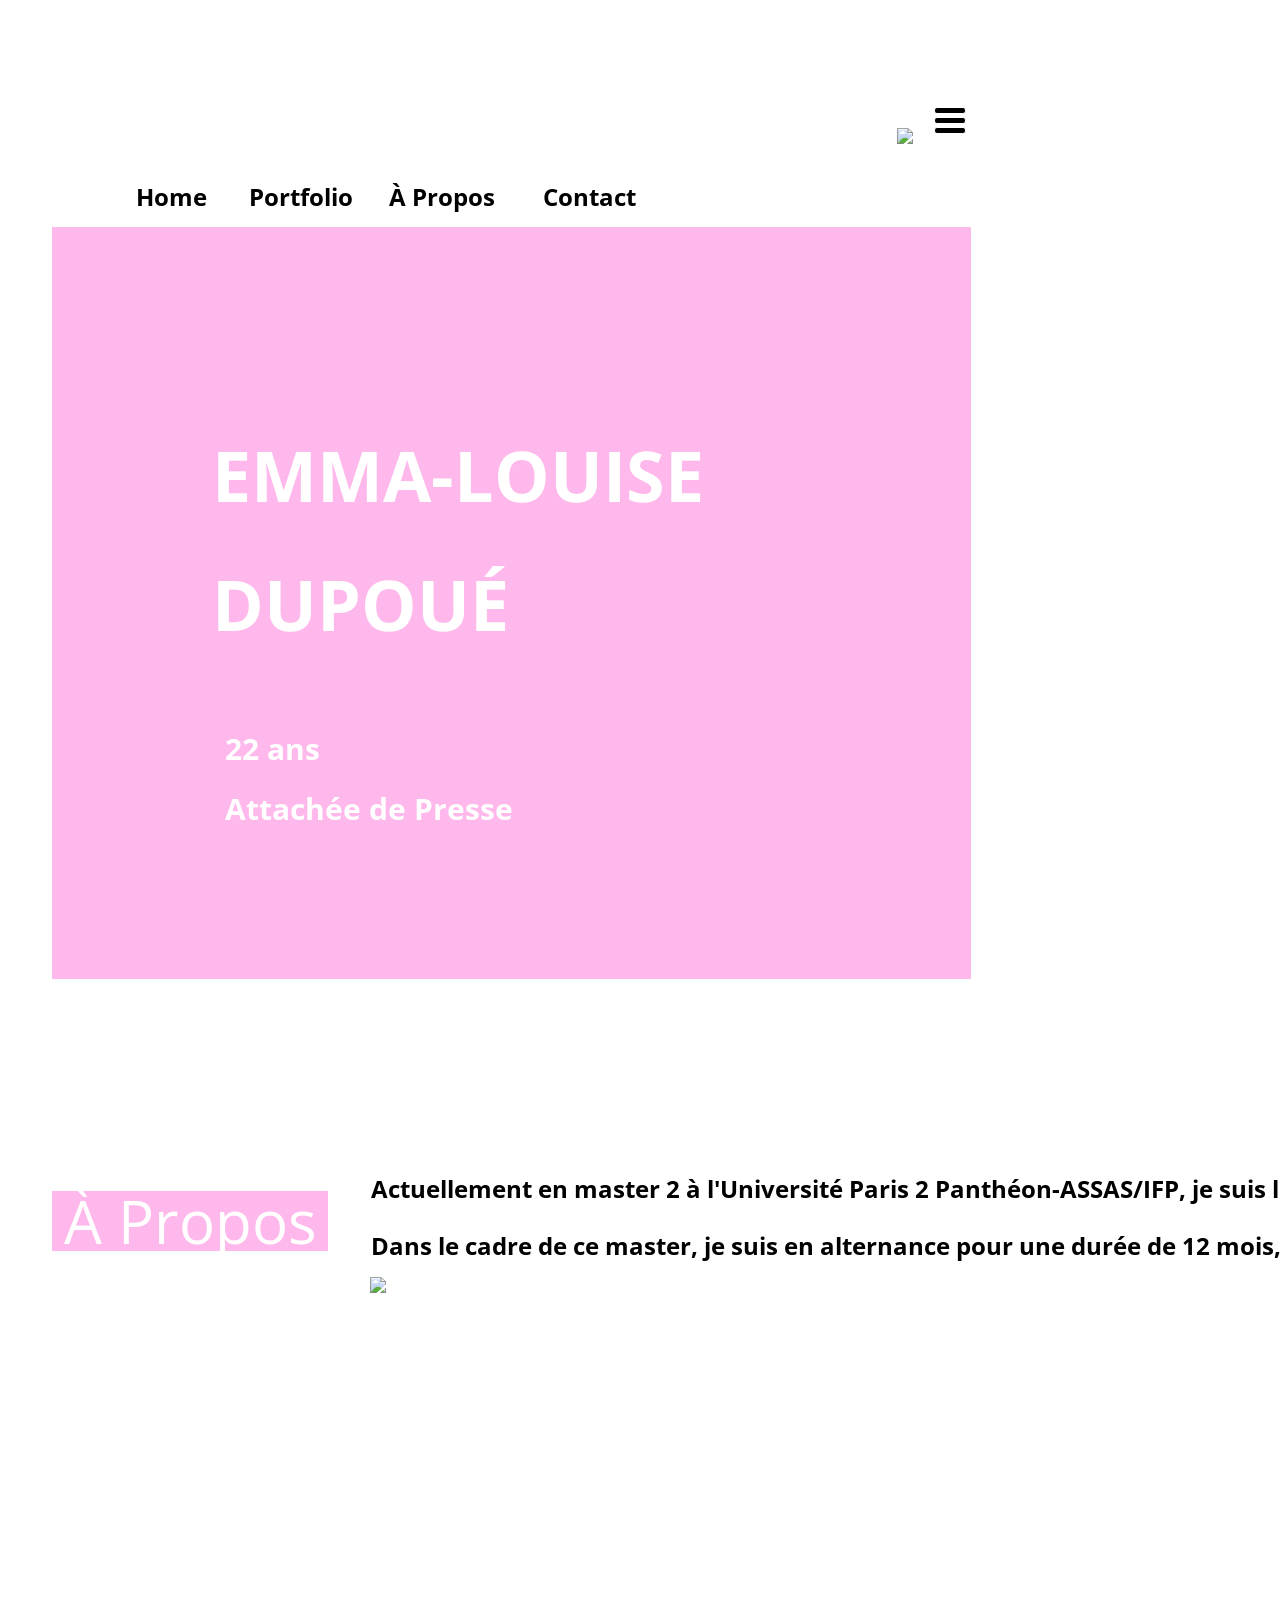
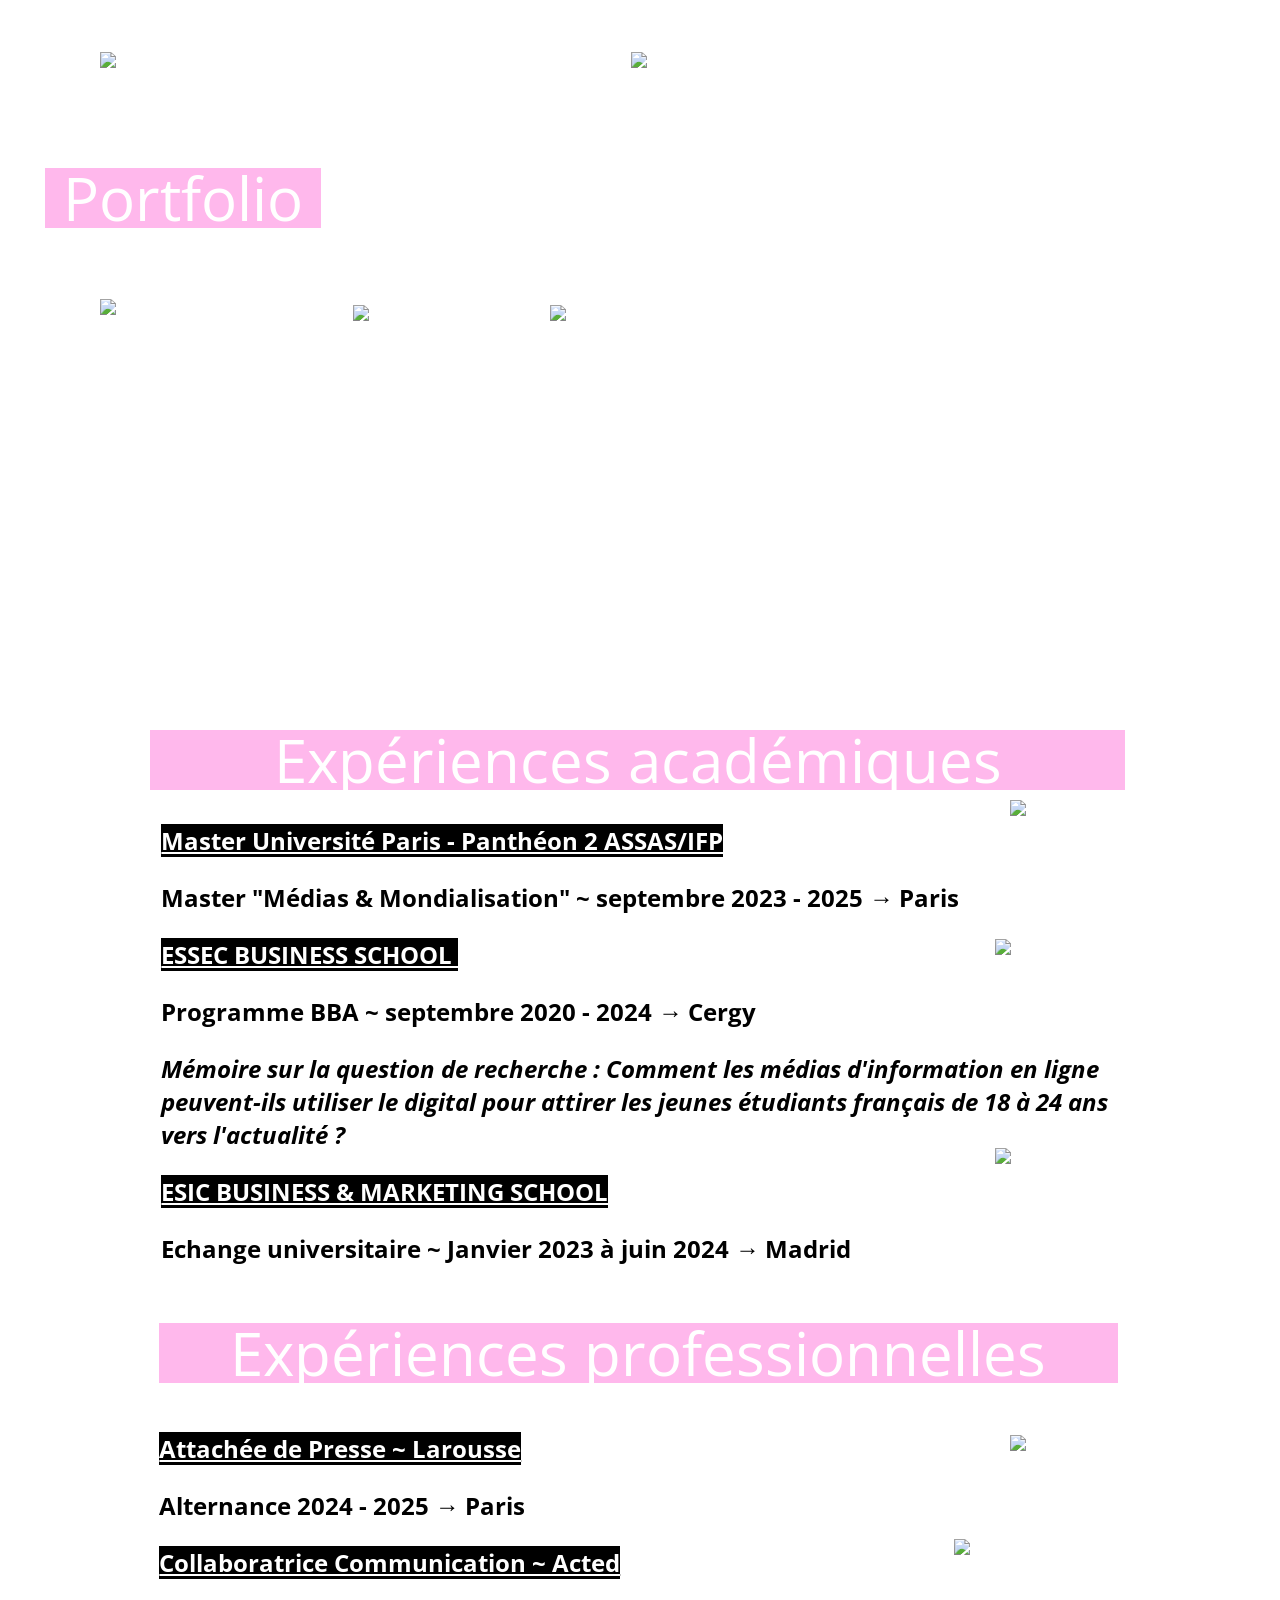
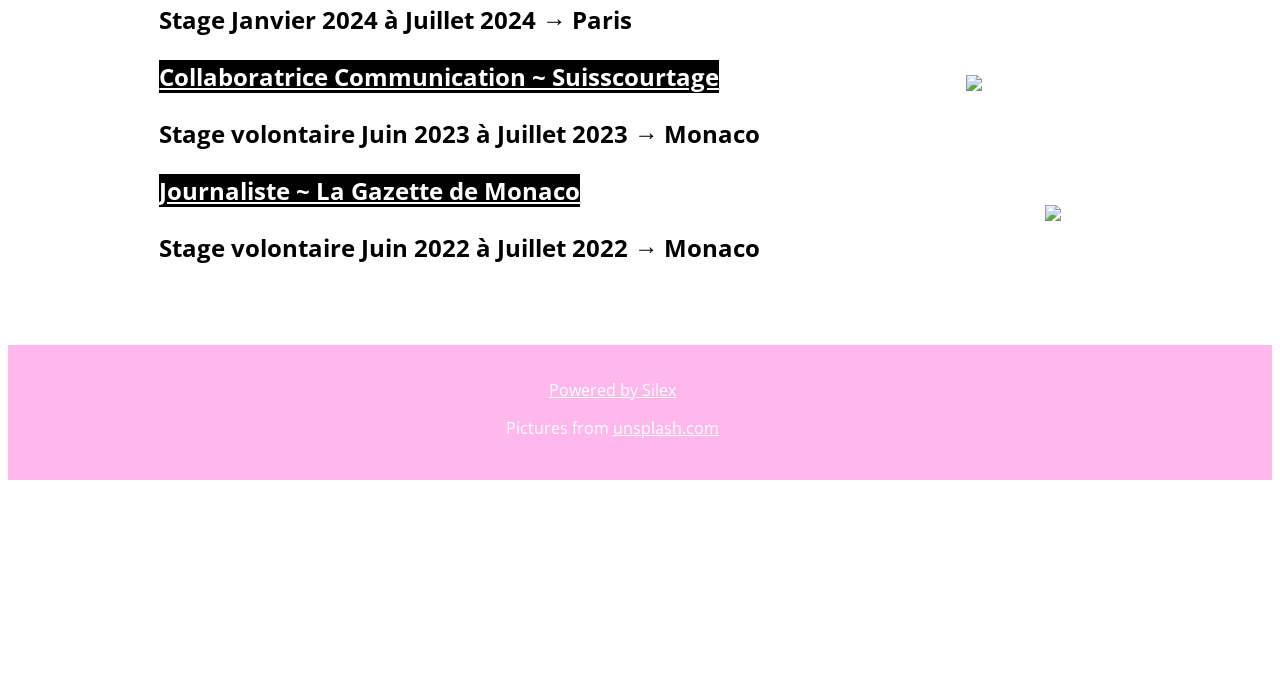
==== commit 838058d3: "Batch update" ====
--- a/editable.html
+++ b/editable.html
@@ -39,7 +39,7 @@
     }
 });
 </script>
-    <style class="silex-inline-styles">.body-initial {background-color: rgba(255,255,255,1); position: static;}.silex-id-1541604358717-1 {position: static; margin-top: -1px;}.silex-id-1541604358715-0 {min-height: 100px; position: relative; margin-left: auto; margin-right: auto;}.silex-id-1552778542386-4 {width: 33px; background-color: transparent; top: 100px; left: 774px; min-height: 27px; position: absolute;}.silex-id-1552779510769-9 {width: 227px; background-color: transparent; top: 12px; left: 401px; min-height: 20px; position: absolute;}.silex-id-1521479714244-27 {width: 1820px; background-color: rgb(255, 255, 255); min-height: 183px; position: static; display: flex; align-items: center;}.silex-id-1521479343575-26 {width: 756px; background-color: rgba(255,255,255,1); min-height: 183px; position: static;}.silex-id-1521474810651-10 {width: 714px; min-height: 342px; position: static;}.silex-id-1521477017540-4 {background-color: transparent; min-width: 900px; position: static; margin-top: -1px;}.silex-id-1521477017540-5 {background-color: transparent; min-height: 310px; position: relative; margin-left: auto; margin-right: auto; display: flex; align-items: center; justify-content: space-between;}.silex-id-1521478596443-18 {position: static; margin-top: -1px;}.silex-id-1521478596441-17 {min-height: 510px; position: relative; margin-left: auto; margin-right: auto;}.silex-id-1521478456709-16 {width: 276px; top: 1141.4453125px; left: 52.1171875px; min-height: 159px; position: absolute;}.silex-id-1521478616966-19 {position: static; margin-top: -1px;}.silex-id-1521478616966-20 {min-height: 510px; position: relative; margin-left: auto; margin-right: auto;}.silex-id-1521478620188-21 {width: 1782px; top: 1148.0078125px; left: 370.6328125px; min-height: 288px; position: absolute;}.silex-id-1521493080946-1 {min-width: 900px; position: static; margin-top: -1px;}.silex-id-1521493080946-2 {background-color: transparent; min-height: 140px; position: relative; margin-left: auto; margin-right: auto;}.silex-id-1478366450713-3 {background-color: rgba(255,184,236,1); min-width: 900px; position: static; margin-top: -1px;}.silex-id-1478366450713-2 {background-color: transparent; min-height: 135px; position: relative; margin-left: auto; margin-right: auto;}.silex-id-1442914737143-3 {width: 349px; top: 18px; left: 278px; min-height: 53px; position: absolute;}.silex-id-1594629477704-3 {width: 1819.7421875px; min-height: 1284px; background-color: transparent; position: static; display: flex; justify-content: space-between;}.silex-id-1594629796767-5 {width: 910px; min-height: 1284px; background-color: rgba(226,158,240,1); position: static; display: flex; align-items: center; justify-content: center;}.silex-id-1736775826151-3 {width: 789px; min-height: 690px; position: absolute; top: 157.34765625px; left: 173.01171875px;}.silex-id-1736776632204-0 {width: 927px; height: 972px; position: absolute; top: 128px; left: 896.75390625px;}.silex-id-1736777415389-0 {width: 919.09765625px; min-height: 751.671875px; background-color: rgba(255,184,235,1); position: absolute; top: 227px; left: 52px;}.silex-id-1736777661495-2 {width: 960px; top: 108px; left: -0.65234375px; min-height: 867px; position: absolute;}.silex-id-1736778331991-4 {width: 276px; top: 1718px; left: 45.37109375px; min-height: 159px; position: absolute;}.silex-id-1736778396061-6 {position: static; margin-top: -1px;}.silex-id-1736778396061-7 {min-height: 507px; position: relative; margin-left: auto; margin-right: auto;}.silex-id-1736778504316-14 {width: 959px; top: -27.10546875px; left: -1.21875px; min-height: 219px; position: absolute;}.silex-id-1736778707942-16 {width: 533.9765625px; height: 259.96875px; position: absolute; top: 79px; left: -60px;}.silex-id-1736778758909-17 {width: 488.8828125px; height: 281.90625px; position: absolute; top: 79px; left: 471px;}.silex-id-1736778828449-18 {width: 569px; height: 326px; position: absolute; top: 332px; left: 390px;}.silex-id-1736778956086-19 {width: 196px; height: 328px; position: absolute; top: 332.31640625px; left: 193.45703125px;}.silex-id-1736779080033-21 {width: 252.57421875px; height: 332px; position: absolute; top: 326px; left: -59.57421875px;}.silex-id-1736779375737-0 {width: 696px; min-height: 396px; position: absolute; top: 476.58203125px; left: 173.0078125px;}.silex-id-1736780836132-2 {width: 963px; top: 8.9921875px; left: 1.40625px; min-height: 711px; position: absolute;}.silex-id-1736781138587-4 {width: 975px; top: 197.984375px; left: -9.64453125px; min-height: 219px; position: absolute;}.silex-id-1736781438307-6 {width: 169px; height: 69px; position: absolute; top: 239.0078125px; left: 794.19140625px;}.silex-id-1736781461868-7 {width: 103px; height: 57px; position: absolute; top: 135px; left: 850.04296875px;}.silex-id-1736781488084-8 {width: 80px; height: 96px; position: absolute; top: -0.52734375px; left: 884.71484375px;}.silex-id-1736781518083-9 {width: 151px; height: 63px; position: absolute; top: 374.99609375px; left: 805.63671875px;}.silex-id-1736781567419-0 {width: 123px; height: 82px; position: absolute; top: 147.50390625px; left: 835.23828125px;}.silex-id-1736781622234-1 {width: 108px; height: 106px; position: absolute; top: 8.84765625px; left: 849.78515625px;}.silex-id-1736781657010-2 {width: 129px; height: 72px; position: absolute; top: 357.49609375px; left: 835.32421875px;}.silex-id-1736781795501-3 {width: 194.7890625px; height: 59.765625px; position: absolute; top: 1277px; left: 370px;}@media only screen and (max-width: 480px) {.silex-id-1541604358717-1 {top: 0px; left: 0px;}.silex-id-1541604358715-0 {top: 0px; left: 12px; width: 444px; min-height: 61px;}.silex-id-1552778542386-4 {left: -12px; top: 3232px;}.silex-id-1552779510769-9 {left: 72px; top: 21px; width: 359px; min-height: 20px;}.silex-id-1594629477704-3 {min-height: 605.4000244140625px; top: 0px; left: 0px; width: 467px;}.silex-id-1594629796767-5 {min-height: 224px; top: 0px; left: 0px; width: 453px;}}</style>
+    <style class="silex-inline-styles">.body-initial {background-color: rgba(255,255,255,1); position: static;}.silex-id-1541604358717-1 {position: static; margin-top: -1px;}.silex-id-1541604358715-0 {min-height: 100px; position: relative; margin-left: auto; margin-right: auto;}.silex-id-1552778542386-4 {width: 33px; background-color: transparent; top: 100px; left: 774px; min-height: 27px; position: absolute;}.silex-id-1552779510769-9 {width: 227px; background-color: transparent; top: 12px; left: 401px; min-height: 20px; position: absolute;}.silex-id-1521479714244-27 {width: 1820px; background-color: rgb(255, 255, 255); min-height: 183px; position: static; display: flex; align-items: center;}.silex-id-1521479343575-26 {width: 756px; background-color: rgba(255,255,255,1); min-height: 183px; position: static;}.silex-id-1521474810651-10 {width: 714px; min-height: 342px; position: static;}.silex-id-1521477017540-4 {background-color: transparent; min-width: 900px; position: static; margin-top: -1px;}.silex-id-1521477017540-5 {background-color: transparent; min-height: 310px; position: relative; margin-left: auto; margin-right: auto; display: flex; align-items: center; justify-content: space-between;}.silex-id-1521478596443-18 {position: static; margin-top: -1px;}.silex-id-1521478596441-17 {min-height: 510px; position: relative; margin-left: auto; margin-right: auto;}.silex-id-1521478456709-16 {width: 276px; top: 1141.4453125px; left: 52.1171875px; min-height: 159px; position: absolute;}.silex-id-1521478616966-19 {position: static; margin-top: -1px;}.silex-id-1521478616966-20 {min-height: 510px; position: relative; margin-left: auto; margin-right: auto;}.silex-id-1521478620188-21 {width: 1782px; top: 1148.0078125px; left: 370.6328125px; min-height: 288px; position: absolute;}.silex-id-1521493080946-1 {min-width: 900px; position: static; margin-top: -1px;}.silex-id-1521493080946-2 {background-color: transparent; min-height: 140px; position: relative; margin-left: auto; margin-right: auto;}.silex-id-1478366450713-3 {background-color: rgba(255,184,236,1); min-width: 900px; position: static; margin-top: -1px;}.silex-id-1478366450713-2 {background-color: transparent; min-height: 135px; position: relative; margin-left: auto; margin-right: auto;}.silex-id-1442914737143-3 {width: 349px; top: 18px; left: 278px; min-height: 53px; position: absolute;}.silex-id-1594629477704-3 {width: 1819.7421875px; min-height: 1284px; background-color: transparent; position: static; display: flex; justify-content: space-between;}.silex-id-1594629796767-5 {width: 910px; min-height: 1284px; background-color: rgba(226,158,240,1); position: static; display: flex; align-items: center; justify-content: center;}.silex-id-1736775826151-3 {width: 789px; min-height: 690px; position: absolute; top: 155.34765625px; left: 160.00390625px;}.silex-id-1736776632204-0 {width: 927px; height: 972px; position: absolute; top: 128px; left: 896.75390625px;}.silex-id-1736777415389-0 {width: 919.09765625px; min-height: 751.671875px; background-color: rgba(255,184,235,1); position: absolute; top: 227px; left: 52px;}.silex-id-1736777661495-2 {width: 960px; top: 108px; left: -0.64453125px; min-height: 867px; position: absolute;}.silex-id-1736778331991-4 {width: 276px; top: 1718px; left: 45.37109375px; min-height: 159px; position: absolute;}.silex-id-1736778396061-6 {position: static; margin-top: -1px;}.silex-id-1736778396061-7 {min-height: 507px; position: relative; margin-left: auto; margin-right: auto;}.silex-id-1736778504316-14 {width: 959px; top: -27.10546875px; left: -1.21875px; min-height: 219px; position: absolute;}.silex-id-1736778707942-16 {width: 533.9765625px; height: 259.96875px; position: absolute; top: 79px; left: -60px;}.silex-id-1736778758909-17 {width: 488.8828125px; height: 281.90625px; position: absolute; top: 79px; left: 471px;}.silex-id-1736778828449-18 {width: 569px; height: 326px; position: absolute; top: 332px; left: 390px;}.silex-id-1736778956086-19 {width: 196px; height: 328px; position: absolute; top: 332.31640625px; left: 193.45703125px;}.silex-id-1736779080033-21 {width: 252.57421875px; height: 332px; position: absolute; top: 326px; left: -59.57421875px;}.silex-id-1736779375737-0 {width: 696px; min-height: 396px; position: absolute; top: 476.58203125px; left: 173.0078125px;}.silex-id-1736780836132-2 {width: 963px; top: 8.9921875px; left: 1.40625px; min-height: 711px; position: absolute;}.silex-id-1736781138587-4 {width: 975px; top: 197.984375px; left: -9.64453125px; min-height: 219px; position: absolute;}.silex-id-1736781438307-6 {width: 169px; height: 69px; position: absolute; top: 239.0078125px; left: 794.19140625px;}.silex-id-1736781461868-7 {width: 103px; height: 57px; position: absolute; top: 135px; left: 850.04296875px;}.silex-id-1736781488084-8 {width: 80px; height: 96px; position: absolute; top: -0.52734375px; left: 884.71484375px;}.silex-id-1736781518083-9 {width: 151px; height: 63px; position: absolute; top: 374.99609375px; left: 805.63671875px;}.silex-id-1736781567419-0 {width: 123px; height: 82px; position: absolute; top: 147.50390625px; left: 835.23828125px;}.silex-id-1736781622234-1 {width: 108px; height: 106px; position: absolute; top: 8.84765625px; left: 849.78515625px;}.silex-id-1736781657010-2 {width: 129px; height: 72px; position: absolute; top: 357.49609375px; left: 835.32421875px;}.silex-id-1736781795501-3 {width: 194.7890625px; height: 59.765625px; position: absolute; top: 1277px; left: 370px;}@media only screen and (max-width: 480px) {.silex-id-1541604358717-1 {top: 0px; left: 0px;}.silex-id-1541604358715-0 {top: 0px; left: 12px; width: 444px; min-height: 61px;}.silex-id-1552778542386-4 {left: -12px; top: 3232px;}.silex-id-1552779510769-9 {left: 72px; top: 21px; width: 359px; min-height: 20px;}.silex-id-1594629477704-3 {min-height: 605.4000244140625px; top: 0px; left: 0px; width: 467px;}.silex-id-1594629796767-5 {min-height: 224px; top: 0px; left: 0px; width: 453px;}}</style>
     <title></title>
     
 
@@ -54,7 +54,7 @@
     
     
 
-    <link href="https://fonts.googleapis.com/css?family=Open+Sans" rel="stylesheet" class="silex-custom-font"><link href="https://fonts.googleapis.com/css?family=Lora" rel="stylesheet" class="silex-custom-font"><meta name="viewport" content="width=device-width, initial-scale=1"><style class="silex-style-settings">.website-width {width: 960px;}@media (min-width: 481px) {.silex-editor {min-width: 1160px;}}</style><style class="silex-prodotype-style" data-style-id="all-style">h2 {font-size: 70px; color: #ffffff; line-height: 1;}h3 {font-size: 30px; color: #ffffff; line-height: 1;}.text-element > .silex-element-content {font-family: 'Open Sans', sans-serif; text-align: center;}</style><style class="silex-prodotype-style" data-style-id="hero-text">.hero-text h1 {font-weight: bolder; font-size: 100px; text-transform: uppercase; line-height: 0.5;}.hero-text.text-element > .silex-element-content {color: #ffffff; line-height: 1;}.hero-text p {font-weight: bold;}@media only screen and (max-width: 480px) {.hero-text h1 {line-height: 1;}}</style><style class="silex-prodotype-style" data-style-id="section-text">.section-text h2 {font-weight: normal; font-size: 60px; background-color: #ffb8ec; text-align: center; line-height: 1;}.section-text.text-element > .silex-element-content {font-size: 24px;}.section-text p {font-weight: bolder; text-align: left;}.section-text b {color: #ffffff; background-color: #000000; text-decoration: underline;}</style><style class="silex-prodotype-style" data-style-id="footer-text">.footer-text.text-element > .silex-element-content {color: #ffffff; text-align: center;}.footer-text p {color: #ffffff;}.footer-text a {color: #ffffff;}.footer-text [data-silex-href] {color: #ffffff;}</style><style class="silex-prodotype-style" data-style-id="nav-text">.nav-text h2 {font-size: 50px;}.nav-text.text-element > .silex-element-content {text-align: center;}.nav-text a {color: #000000; text-decoration: none;}.nav-text [data-silex-href] {color: #000000; text-decoration: none;}@media only screen and (max-width: 480px) {.nav-text a {font-size: 2em; line-height: 2;}.nav-text [data-silex-href] {font-size: 2em; line-height: 2;}.nav-text ul li {list-style-type: none;}}</style></head>
+    <link href="https://fonts.googleapis.com/css?family=Open+Sans" rel="stylesheet" class="silex-custom-font"><link href="https://fonts.googleapis.com/css?family=Lora" rel="stylesheet" class="silex-custom-font"><meta name="viewport" content="width=device-width, initial-scale=1"><style class="silex-style-settings">.website-width {width: 960px;}@media (min-width: 481px) {.silex-editor {min-width: 1160px;}}</style><style class="silex-prodotype-style" data-style-id="all-style">h2 {font-size: 70px; color: #ffffff; line-height: 1;}h3 {font-size: 30px; color: #ffffff; line-height: 1;}.text-element > .silex-element-content {font-family: 'Open Sans', sans-serif; text-align: left;}</style><style class="silex-prodotype-style" data-style-id="hero-text">.hero-text h1 {font-weight: bolder; font-size: 100px; text-transform: uppercase; line-height: 0.5;}.hero-text.text-element > .silex-element-content {color: #ffffff; line-height: 1;}.hero-text p {font-weight: bold;}@media only screen and (max-width: 480px) {.hero-text h1 {line-height: 1;}}</style><style class="silex-prodotype-style" data-style-id="section-text">.section-text h2 {font-weight: normal; font-size: 60px; background-color: #ffb8ec; text-align: center; line-height: 1;}.section-text.text-element > .silex-element-content {font-size: 24px;}.section-text p {font-weight: bolder; text-align: left;}.section-text b {color: #ffffff; background-color: #000000; text-decoration: underline;}</style><style class="silex-prodotype-style" data-style-id="footer-text">.footer-text.text-element > .silex-element-content {color: #ffffff; text-align: center;}.footer-text p {color: #ffffff;}.footer-text a {color: #ffffff;}.footer-text [data-silex-href] {color: #ffffff;}</style><style class="silex-prodotype-style" data-style-id="nav-text">.nav-text h2 {font-size: 50px;}.nav-text.text-element > .silex-element-content {text-align: center;}.nav-text a {color: #000000; text-decoration: none;}.nav-text [data-silex-href] {color: #000000; text-decoration: none;}@media only screen and (max-width: 480px) {.nav-text a {font-size: 2em; line-height: 2;}.nav-text [data-silex-href] {font-size: 2em; line-height: 2;}.nav-text ul li {list-style-type: none;}}</style></head>
 
 <body data-silex-id="body-initial" class="body-initial all-style enable-mobile prevent-resizable prevent-selectable editable-style silex-runtime" data-silex-type="container-element" style="">
     
@@ -185,11 +185,11 @@
 <p></p>
 
 
-<p> <br></p></div></div></div></div><div data-silex-type="container-element" class="editable-style section-element silex-id-1736778396061-6 page-home paged-element quote" data-silex-id="silex-id-1736778396061-6" title="" style=""><div data-silex-type="container-element" class="editable-style container-element silex-id-1736778396061-7 page-home paged-element website-width" data-silex-id="silex-id-1736778396061-7" title="" style=""><div data-silex-type="image-element" class="editable-style image-element silex-id-1736781518083-9" data-silex-id="silex-id-1736781518083-9" style=""><img src="../gh-pages/assets/suisscourtage.png"></div><div data-silex-type="image-element" class="editable-style image-element silex-id-1736781438307-6" data-silex-id="silex-id-1736781438307-6" style=""><img src="../gh-pages/assets/acted.png"></div><div data-silex-type="image-element" class="editable-style image-element silex-id-1736781461868-7 page-home paged-element" data-silex-id="silex-id-1736781461868-7" style=""><img src="../gh-pages/assets/larousse.png"></div><div data-silex-type="text-element" class="editable-style text-element silex-id-1736777661495-2 page-home paged-element section-text" data-silex-id="silex-id-1736777661495-2" title="" style=""><div class="silex-element-content normal">
+<p> <br></p></div></div></div></div><div data-silex-type="container-element" class="editable-style section-element silex-id-1736778396061-6 page-home paged-element quote" data-silex-id="silex-id-1736778396061-6" title="" style=""><div data-silex-type="container-element" class="editable-style container-element silex-id-1736778396061-7 page-home paged-element website-width" data-silex-id="silex-id-1736778396061-7" title="" style=""><div data-silex-type="image-element" class="editable-style image-element silex-id-1736781518083-9" data-silex-id="silex-id-1736781518083-9" style=""><img src="../gh-pages/assets/suisscourtage.png"></div><div data-silex-type="image-element" class="editable-style image-element silex-id-1736781438307-6" data-silex-id="silex-id-1736781438307-6" style=""><img src="../gh-pages/assets/acted.png"></div><div data-silex-type="image-element" class="editable-style image-element silex-id-1736781461868-7 page-home paged-element" data-silex-id="silex-id-1736781461868-7" style=""><img src="../gh-pages/assets/larousse.png"></div><div data-silex-type="text-element" class="editable-style text-element silex-id-1736778504316-14 page-home paged-element section-text" data-silex-id="silex-id-1736778504316-14" title="" style=""><div class="silex-element-content normal"><b></b><h2>Expériences professionnelles</h2></div></div><div data-silex-type="text-element" class="editable-style text-element silex-id-1736777661495-2 page-home paged-element section-text" data-silex-id="silex-id-1736777661495-2" title="" style=""><div class="silex-element-content normal">
 <p><u><b>Attachée de Presse&nbsp;~ Larousse</b></u></p><p>Alternance 2024 - 2025 → Paris<br></p><p></p><p><u><b>Collaboratrice Communication ~ Acted</b></u></p><p>Stage Janvier 2024 à Juillet 2024 → Paris<br></p><p></p><p><u><b>Collaboratrice Communication ~ Suisscourtage</b></u></p><p>Stage volontaire Juin 2023 à Juillet 2023 → Monaco</p><p><u><b>Journaliste ~ La Gazette de Monaco</b></u></p><p>Stage volontaire Juin 2022 à Juillet 2022 → Monaco</p><br><p></p><br><p></p><br><p></p>
 
 
-<p><br></p></div></div><div data-silex-type="text-element" class="editable-style text-element silex-id-1736778504316-14 page-home paged-element section-text" data-silex-id="silex-id-1736778504316-14" title="" style=""><div class="silex-element-content normal"><b></b><h2>Expériences professionnelles</h2></div></div></div></div><section data-silex-type="container-element" class="container-element editable-style section-element silex-id-1521493080946-1 prevent-resizable sub-title about contact invert" data-silex-id="silex-id-1521493080946-1" id="contact" style="">
+<p><br></p></div></div></div></div><section data-silex-type="container-element" class="container-element editable-style section-element silex-id-1521493080946-1 prevent-resizable sub-title about contact invert" data-silex-id="silex-id-1521493080946-1" id="contact" style="">
         
     <div data-silex-type="container-element" class="editable-style silex-element-content container-element website-width silex-id-1521493080946-2" data-silex-id="silex-id-1521493080946-2" style=""><div data-silex-type="image-element" class="editable-style image-element silex-id-1736781488084-8" data-silex-id="silex-id-1736781488084-8" style=""><img src="../gh-pages/assets/la%20gazette%20de%20monaco.jpeg"></div></div></section><footer data-silex-type="container-element" class="container-element editable-style silex-id-1478366450713-3 section-element invert prevent-resizable" data-silex-id="silex-id-1478366450713-3" style="">
         <div data-silex-type="container-element" class="editable-style silex-element-content silex-id-1478366450713-2 container-element website-width" data-silex-id="silex-id-1478366450713-2" style="">
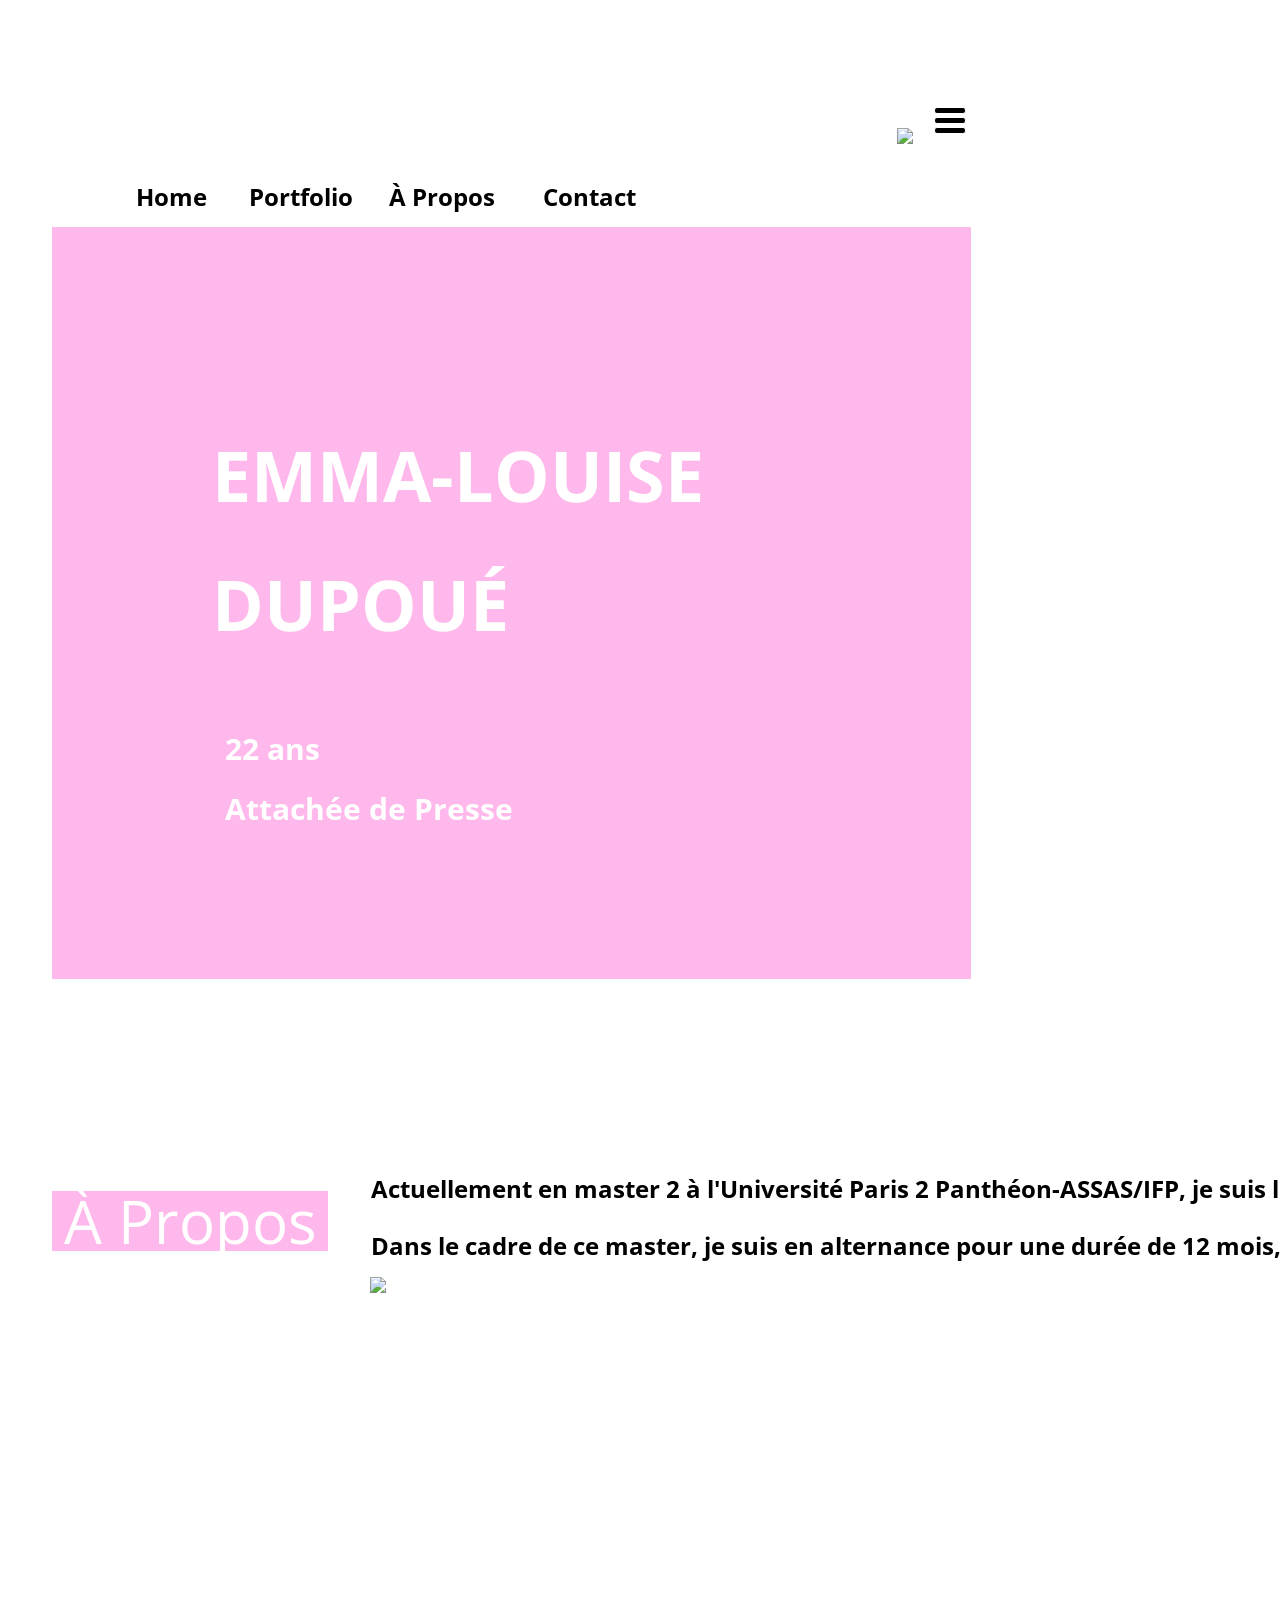
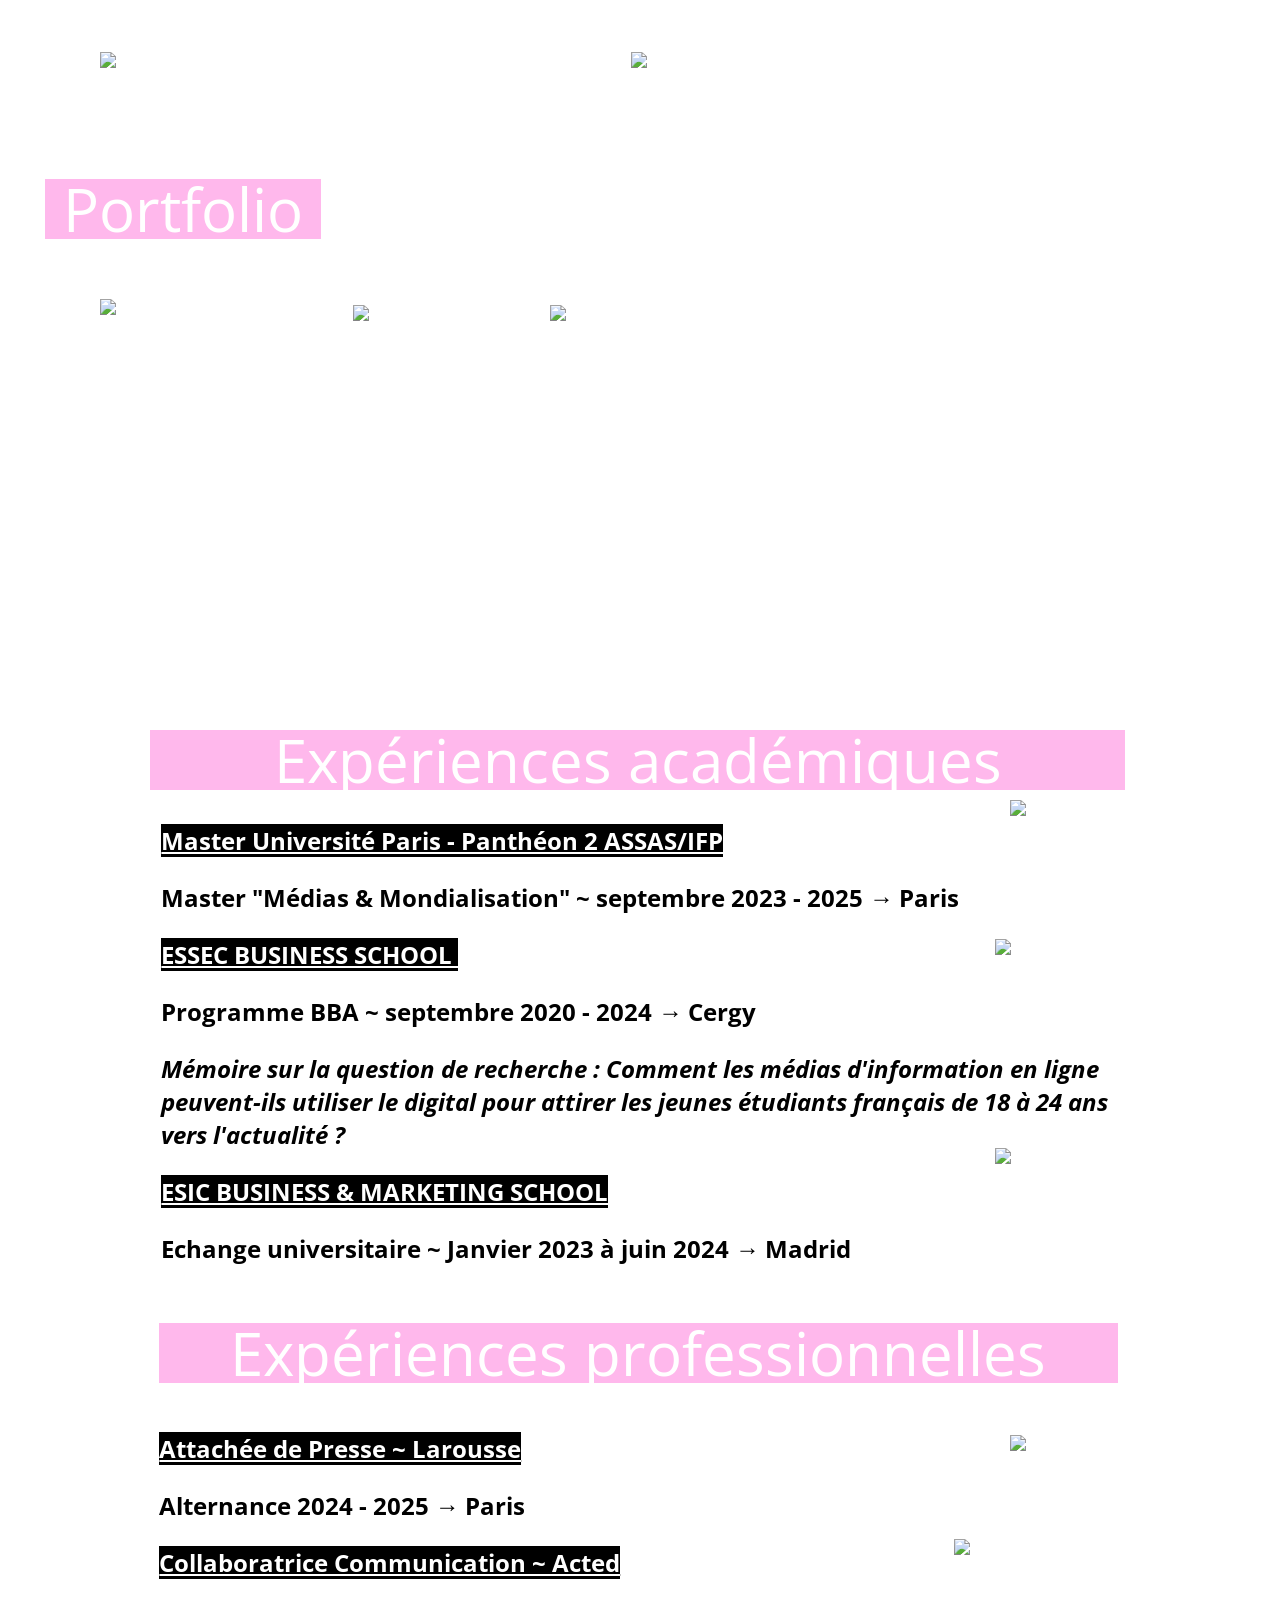
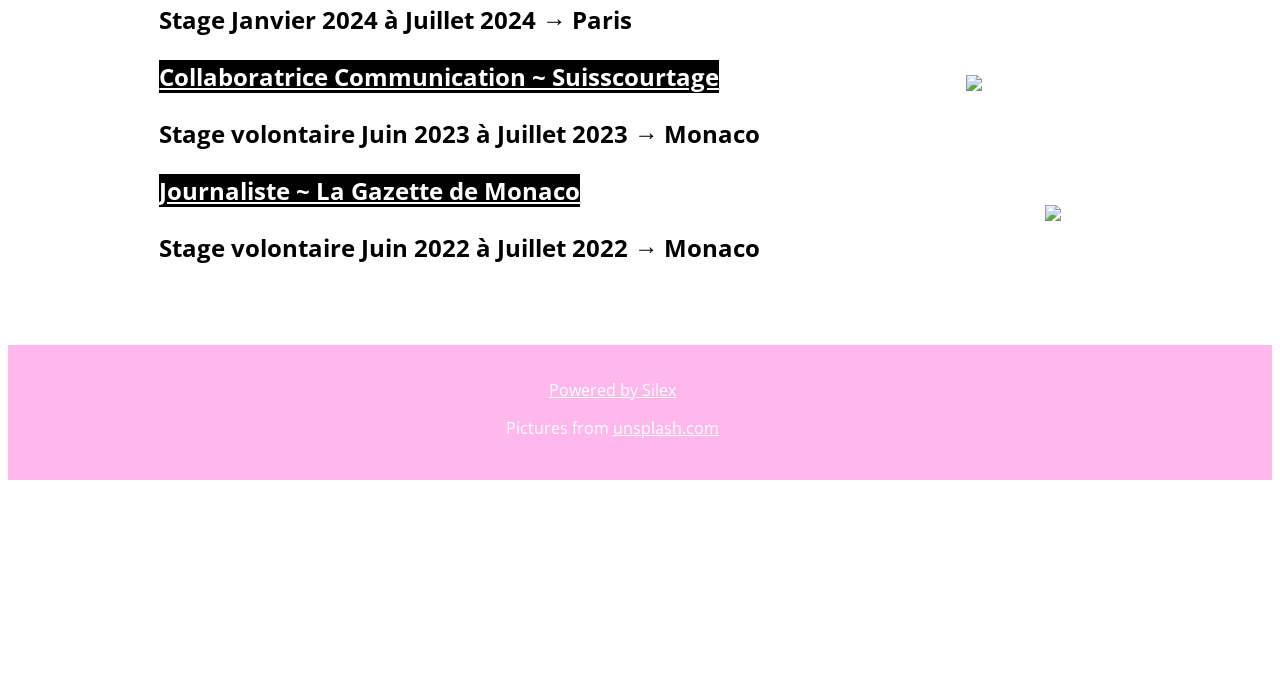
==== commit 0b26368d: "Batch update" ====
--- a/editable.html
+++ b/editable.html
@@ -39,7 +39,7 @@
     }
 });
 </script>
-    <style class="silex-inline-styles">.body-initial {background-color: rgba(255,255,255,1); position: static;}.silex-id-1541604358717-1 {position: static; margin-top: -1px;}.silex-id-1541604358715-0 {min-height: 100px; position: relative; margin-left: auto; margin-right: auto;}.silex-id-1552778542386-4 {width: 33px; background-color: transparent; top: 100px; left: 774px; min-height: 27px; position: absolute;}.silex-id-1552779510769-9 {width: 227px; background-color: transparent; top: 12px; left: 401px; min-height: 20px; position: absolute;}.silex-id-1521479714244-27 {width: 1820px; background-color: rgb(255, 255, 255); min-height: 183px; position: static; display: flex; align-items: center;}.silex-id-1521479343575-26 {width: 756px; background-color: rgba(255,255,255,1); min-height: 183px; position: static;}.silex-id-1521474810651-10 {width: 714px; min-height: 342px; position: static;}.silex-id-1521477017540-4 {background-color: transparent; min-width: 900px; position: static; margin-top: -1px;}.silex-id-1521477017540-5 {background-color: transparent; min-height: 310px; position: relative; margin-left: auto; margin-right: auto; display: flex; align-items: center; justify-content: space-between;}.silex-id-1521478596443-18 {position: static; margin-top: -1px;}.silex-id-1521478596441-17 {min-height: 510px; position: relative; margin-left: auto; margin-right: auto;}.silex-id-1521478456709-16 {width: 276px; top: 1141.4453125px; left: 52.1171875px; min-height: 159px; position: absolute;}.silex-id-1521478616966-19 {position: static; margin-top: -1px;}.silex-id-1521478616966-20 {min-height: 510px; position: relative; margin-left: auto; margin-right: auto;}.silex-id-1521478620188-21 {width: 1782px; top: 1148.0078125px; left: 370.6328125px; min-height: 288px; position: absolute;}.silex-id-1521493080946-1 {min-width: 900px; position: static; margin-top: -1px;}.silex-id-1521493080946-2 {background-color: transparent; min-height: 140px; position: relative; margin-left: auto; margin-right: auto;}.silex-id-1478366450713-3 {background-color: rgba(255,184,236,1); min-width: 900px; position: static; margin-top: -1px;}.silex-id-1478366450713-2 {background-color: transparent; min-height: 135px; position: relative; margin-left: auto; margin-right: auto;}.silex-id-1442914737143-3 {width: 349px; top: 18px; left: 278px; min-height: 53px; position: absolute;}.silex-id-1594629477704-3 {width: 1819.7421875px; min-height: 1284px; background-color: transparent; position: static; display: flex; justify-content: space-between;}.silex-id-1594629796767-5 {width: 910px; min-height: 1284px; background-color: rgba(226,158,240,1); position: static; display: flex; align-items: center; justify-content: center;}.silex-id-1736775826151-3 {width: 789px; min-height: 690px; position: absolute; top: 155.34765625px; left: 160.00390625px;}.silex-id-1736776632204-0 {width: 927px; height: 972px; position: absolute; top: 128px; left: 896.75390625px;}.silex-id-1736777415389-0 {width: 919.09765625px; min-height: 751.671875px; background-color: rgba(255,184,235,1); position: absolute; top: 227px; left: 52px;}.silex-id-1736777661495-2 {width: 960px; top: 108px; left: -0.64453125px; min-height: 867px; position: absolute;}.silex-id-1736778331991-4 {width: 276px; top: 1718px; left: 45.37109375px; min-height: 159px; position: absolute;}.silex-id-1736778396061-6 {position: static; margin-top: -1px;}.silex-id-1736778396061-7 {min-height: 507px; position: relative; margin-left: auto; margin-right: auto;}.silex-id-1736778504316-14 {width: 959px; top: -27.10546875px; left: -1.21875px; min-height: 219px; position: absolute;}.silex-id-1736778707942-16 {width: 533.9765625px; height: 259.96875px; position: absolute; top: 79px; left: -60px;}.silex-id-1736778758909-17 {width: 488.8828125px; height: 281.90625px; position: absolute; top: 79px; left: 471px;}.silex-id-1736778828449-18 {width: 569px; height: 326px; position: absolute; top: 332px; left: 390px;}.silex-id-1736778956086-19 {width: 196px; height: 328px; position: absolute; top: 332.31640625px; left: 193.45703125px;}.silex-id-1736779080033-21 {width: 252.57421875px; height: 332px; position: absolute; top: 326px; left: -59.57421875px;}.silex-id-1736779375737-0 {width: 696px; min-height: 396px; position: absolute; top: 476.58203125px; left: 173.0078125px;}.silex-id-1736780836132-2 {width: 963px; top: 8.9921875px; left: 1.40625px; min-height: 711px; position: absolute;}.silex-id-1736781138587-4 {width: 975px; top: 197.984375px; left: -9.64453125px; min-height: 219px; position: absolute;}.silex-id-1736781438307-6 {width: 169px; height: 69px; position: absolute; top: 239.0078125px; left: 794.19140625px;}.silex-id-1736781461868-7 {width: 103px; height: 57px; position: absolute; top: 135px; left: 850.04296875px;}.silex-id-1736781488084-8 {width: 80px; height: 96px; position: absolute; top: -0.52734375px; left: 884.71484375px;}.silex-id-1736781518083-9 {width: 151px; height: 63px; position: absolute; top: 374.99609375px; left: 805.63671875px;}.silex-id-1736781567419-0 {width: 123px; height: 82px; position: absolute; top: 147.50390625px; left: 835.23828125px;}.silex-id-1736781622234-1 {width: 108px; height: 106px; position: absolute; top: 8.84765625px; left: 849.78515625px;}.silex-id-1736781657010-2 {width: 129px; height: 72px; position: absolute; top: 357.49609375px; left: 835.32421875px;}.silex-id-1736781795501-3 {width: 194.7890625px; height: 59.765625px; position: absolute; top: 1277px; left: 370px;}@media only screen and (max-width: 480px) {.silex-id-1541604358717-1 {top: 0px; left: 0px;}.silex-id-1541604358715-0 {top: 0px; left: 12px; width: 444px; min-height: 61px;}.silex-id-1552778542386-4 {left: -12px; top: 3232px;}.silex-id-1552779510769-9 {left: 72px; top: 21px; width: 359px; min-height: 20px;}.silex-id-1594629477704-3 {min-height: 605.4000244140625px; top: 0px; left: 0px; width: 467px;}.silex-id-1594629796767-5 {min-height: 224px; top: 0px; left: 0px; width: 453px;}}</style>
+    <style class="silex-inline-styles">.body-initial {background-color: rgba(255,255,255,1); position: static;}.silex-id-1541604358717-1 {position: static; margin-top: -1px;}.silex-id-1541604358715-0 {min-height: 100px; position: relative; margin-left: auto; margin-right: auto;}.silex-id-1552778542386-4 {width: 33px; background-color: transparent; top: 100px; left: 774px; min-height: 27px; position: absolute;}.silex-id-1552779510769-9 {width: 227px; background-color: transparent; top: 12px; left: 401px; min-height: 20px; position: absolute;}.silex-id-1521479714244-27 {width: 1820px; background-color: rgb(255, 255, 255); min-height: 183px; position: static; display: flex; align-items: center;}.silex-id-1521479343575-26 {width: 756px; background-color: rgba(255,255,255,1); min-height: 183px; position: static;}.silex-id-1521474810651-10 {width: 714px; min-height: 342px; position: static;}.silex-id-1521477017540-4 {background-color: transparent; min-width: 900px; position: static; margin-top: -1px;}.silex-id-1521477017540-5 {background-color: transparent; min-height: 310px; position: relative; margin-left: auto; margin-right: auto; display: flex; align-items: center; justify-content: space-between;}.silex-id-1521478596443-18 {position: static; margin-top: -1px;}.silex-id-1521478596441-17 {min-height: 510px; position: relative; margin-left: auto; margin-right: auto;}.silex-id-1521478456709-16 {width: 276px; top: 1141.4453125px; left: 52.1171875px; min-height: 159px; position: absolute;}.silex-id-1521478616966-19 {position: static; margin-top: -1px;}.silex-id-1521478616966-20 {min-height: 510px; position: relative; margin-left: auto; margin-right: auto;}.silex-id-1521478620188-21 {width: 1782px; top: 1148.0078125px; left: 370.6328125px; min-height: 288px; position: absolute;}.silex-id-1521493080946-1 {min-width: 900px; position: static; margin-top: -1px;}.silex-id-1521493080946-2 {background-color: transparent; min-height: 140px; position: relative; margin-left: auto; margin-right: auto;}.silex-id-1478366450713-3 {background-color: rgba(255,184,236,1); min-width: 900px; position: static; margin-top: -1px;}.silex-id-1478366450713-2 {background-color: transparent; min-height: 135px; position: relative; margin-left: auto; margin-right: auto;}.silex-id-1442914737143-3 {width: 349px; top: 18px; left: 278px; min-height: 53px; position: absolute;}.silex-id-1594629477704-3 {width: 1819.7421875px; min-height: 1284px; background-color: transparent; position: static; display: flex; justify-content: space-between;}.silex-id-1594629796767-5 {width: 910px; min-height: 1284px; background-color: rgba(226,158,240,1); position: static; display: flex; align-items: center; justify-content: center;}.silex-id-1736775826151-3 {width: 789px; min-height: 690px; position: absolute; top: 155.34765625px; left: 160.00390625px;}.silex-id-1736776632204-0 {width: 927px; height: 972px; position: absolute; top: 128px; left: 896.75390625px;}.silex-id-1736777415389-0 {width: 919.09765625px; min-height: 751.671875px; background-color: rgba(255,184,235,1); position: absolute; top: 227px; left: 52px;}.silex-id-1736777661495-2 {width: 960px; top: 108px; left: -0.64453125px; min-height: 867px; position: absolute;}.silex-id-1736778331991-4 {width: 276px; top: 1728.99609375px; left: 45.36328125px; min-height: 159px; position: absolute;}.silex-id-1736778396061-6 {position: static; margin-top: -1px;}.silex-id-1736778396061-7 {min-height: 507px; position: relative; margin-left: auto; margin-right: auto;}.silex-id-1736778504316-14 {width: 959px; top: -27.10546875px; left: -1.21875px; min-height: 219px; position: absolute;}.silex-id-1736778707942-16 {width: 533.9765625px; height: 259.96875px; position: absolute; top: 79px; left: -60px;}.silex-id-1736778758909-17 {width: 488.8828125px; height: 281.90625px; position: absolute; top: 79px; left: 471px;}.silex-id-1736778828449-18 {width: 569px; height: 326px; position: absolute; top: 332px; left: 390px;}.silex-id-1736778956086-19 {width: 196px; height: 328px; position: absolute; top: 332.31640625px; left: 193.45703125px;}.silex-id-1736779080033-21 {width: 252.57421875px; height: 332px; position: absolute; top: 326px; left: -59.57421875px;}.silex-id-1736779375737-0 {width: 696px; min-height: 396px; position: absolute; top: 476.58203125px; left: 173.0078125px;}.silex-id-1736780836132-2 {width: 963px; top: 8.9921875px; left: 1.40625px; min-height: 711px; position: absolute;}.silex-id-1736781138587-4 {width: 975px; top: 197.984375px; left: -9.64453125px; min-height: 219px; position: absolute;}.silex-id-1736781438307-6 {width: 169px; height: 69px; position: absolute; top: 239.0078125px; left: 794.19140625px;}.silex-id-1736781461868-7 {width: 103px; height: 57px; position: absolute; top: 135px; left: 850.04296875px;}.silex-id-1736781488084-8 {width: 80px; height: 96px; position: absolute; top: -0.52734375px; left: 884.71484375px;}.silex-id-1736781518083-9 {width: 151px; height: 63px; position: absolute; top: 374.99609375px; left: 805.63671875px;}.silex-id-1736781567419-0 {width: 123px; height: 82px; position: absolute; top: 147.50390625px; left: 835.23828125px;}.silex-id-1736781622234-1 {width: 108px; height: 106px; position: absolute; top: 8.84765625px; left: 849.78515625px;}.silex-id-1736781657010-2 {width: 129px; height: 72px; position: absolute; top: 357.49609375px; left: 835.32421875px;}.silex-id-1736781795501-3 {width: 194.7890625px; height: 59.765625px; position: absolute; top: 1277px; left: 370px;}@media only screen and (max-width: 480px) {.silex-id-1541604358717-1 {top: 0px; left: 0px;}.silex-id-1541604358715-0 {top: 0px; left: 12px; width: 444px; min-height: 61px;}.silex-id-1552778542386-4 {left: -12px; top: 3232px;}.silex-id-1552779510769-9 {left: 72px; top: 21px; width: 359px; min-height: 20px;}.silex-id-1594629477704-3 {min-height: 605.4000244140625px; top: 0px; left: 0px; width: 467px;}.silex-id-1594629796767-5 {min-height: 224px; top: 0px; left: 0px; width: 453px;}}</style>
     <title></title>
     
 
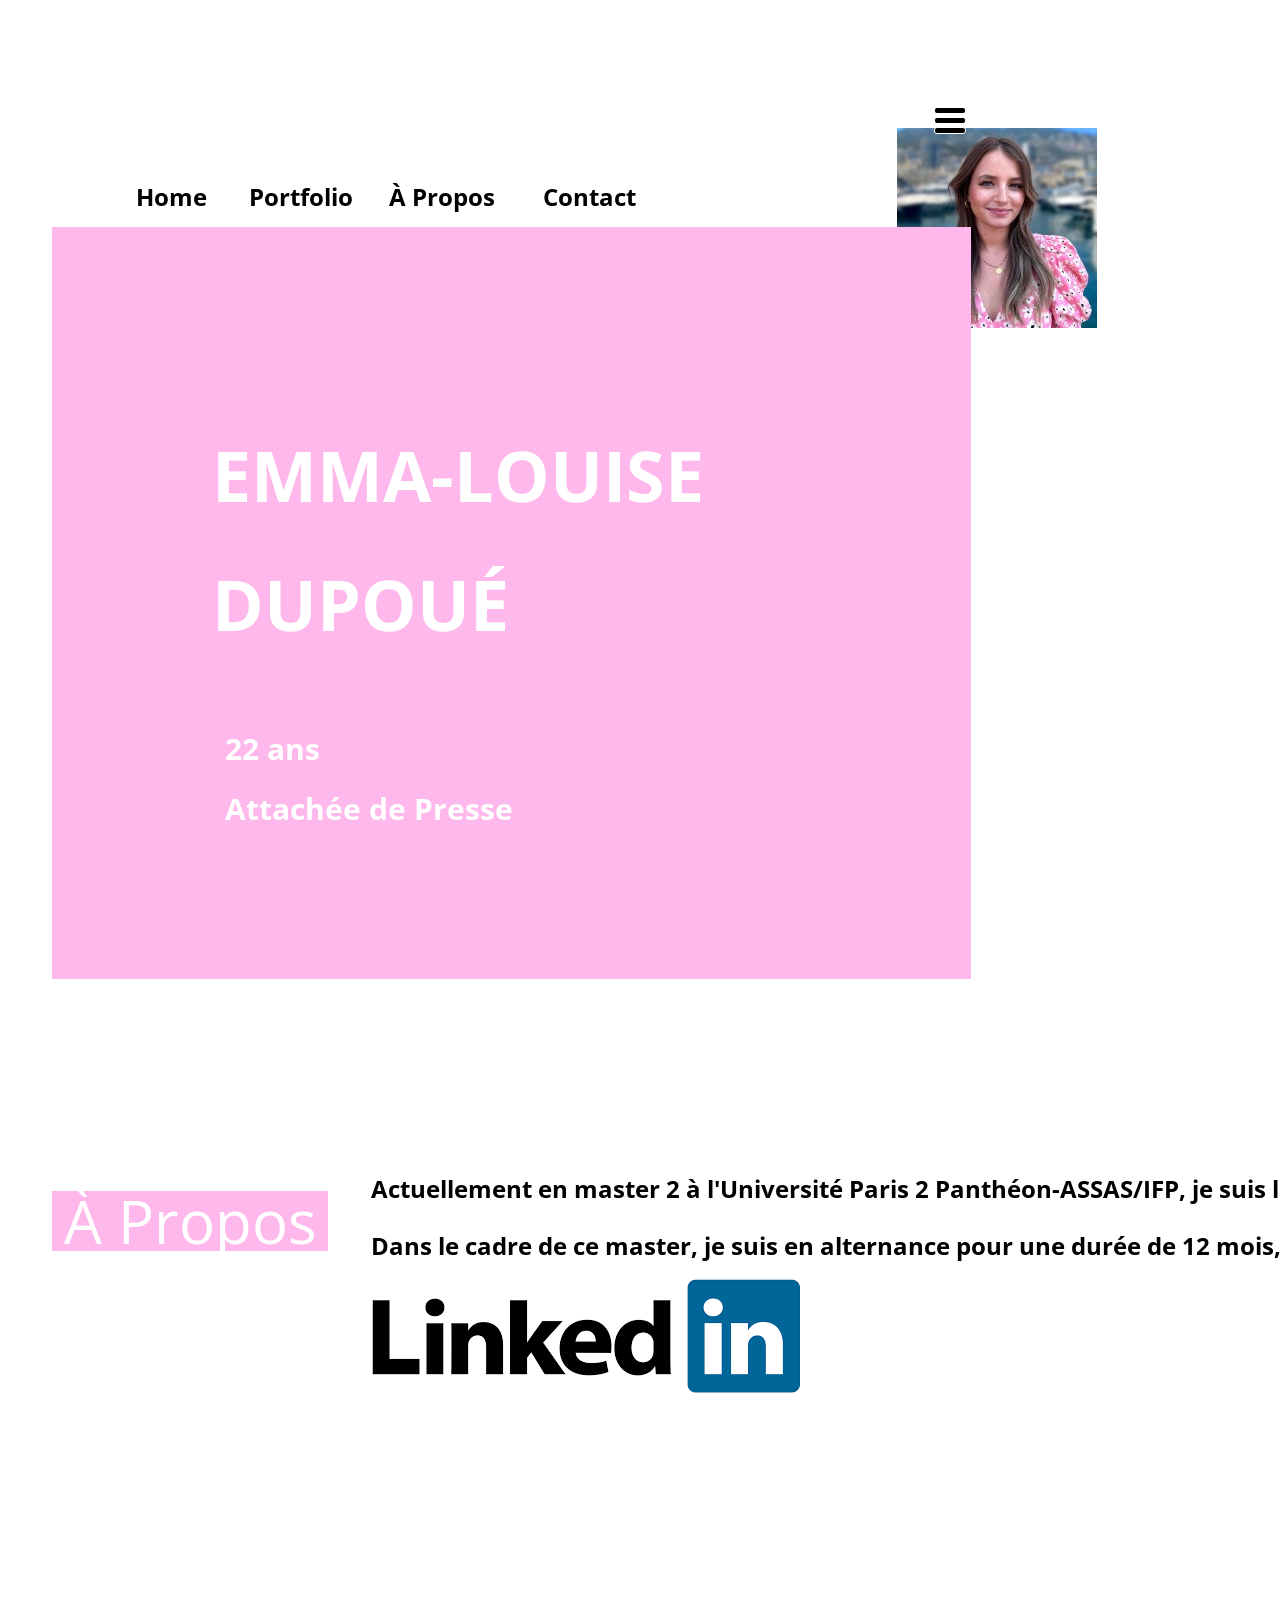
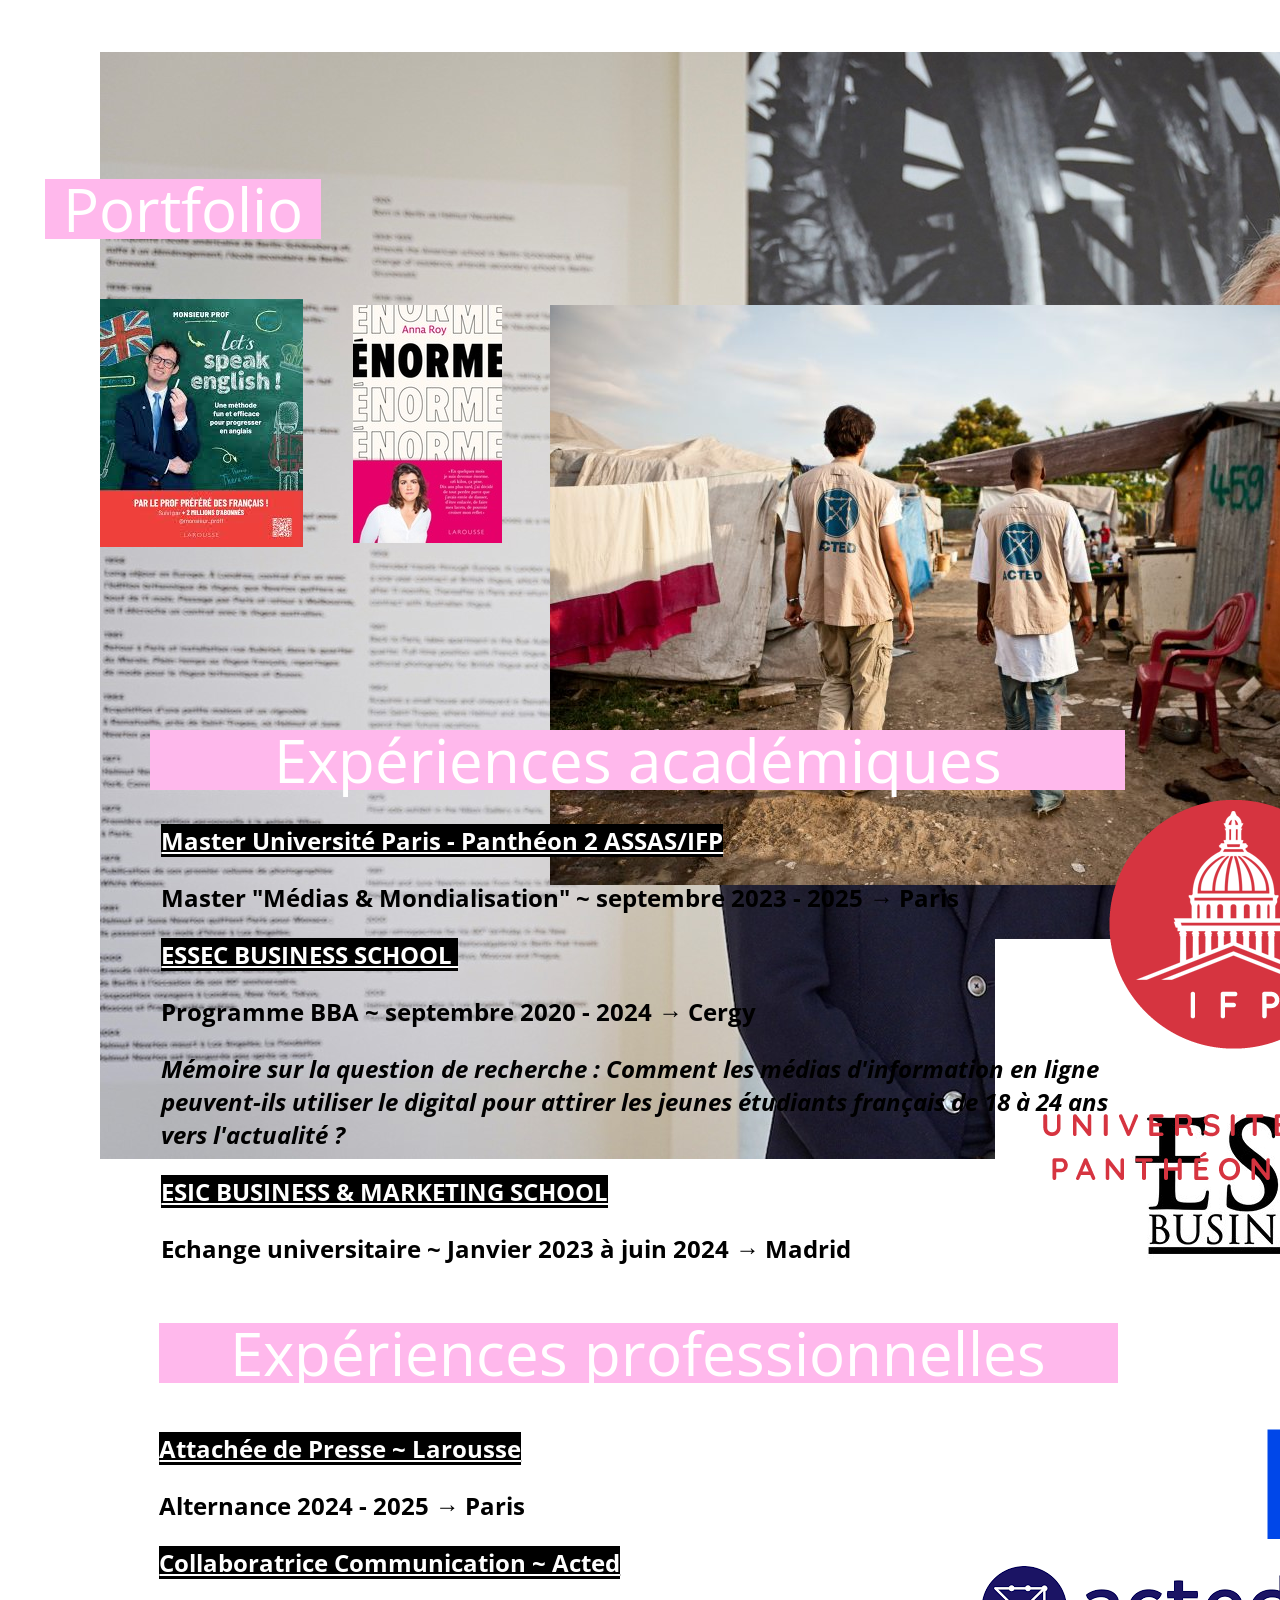
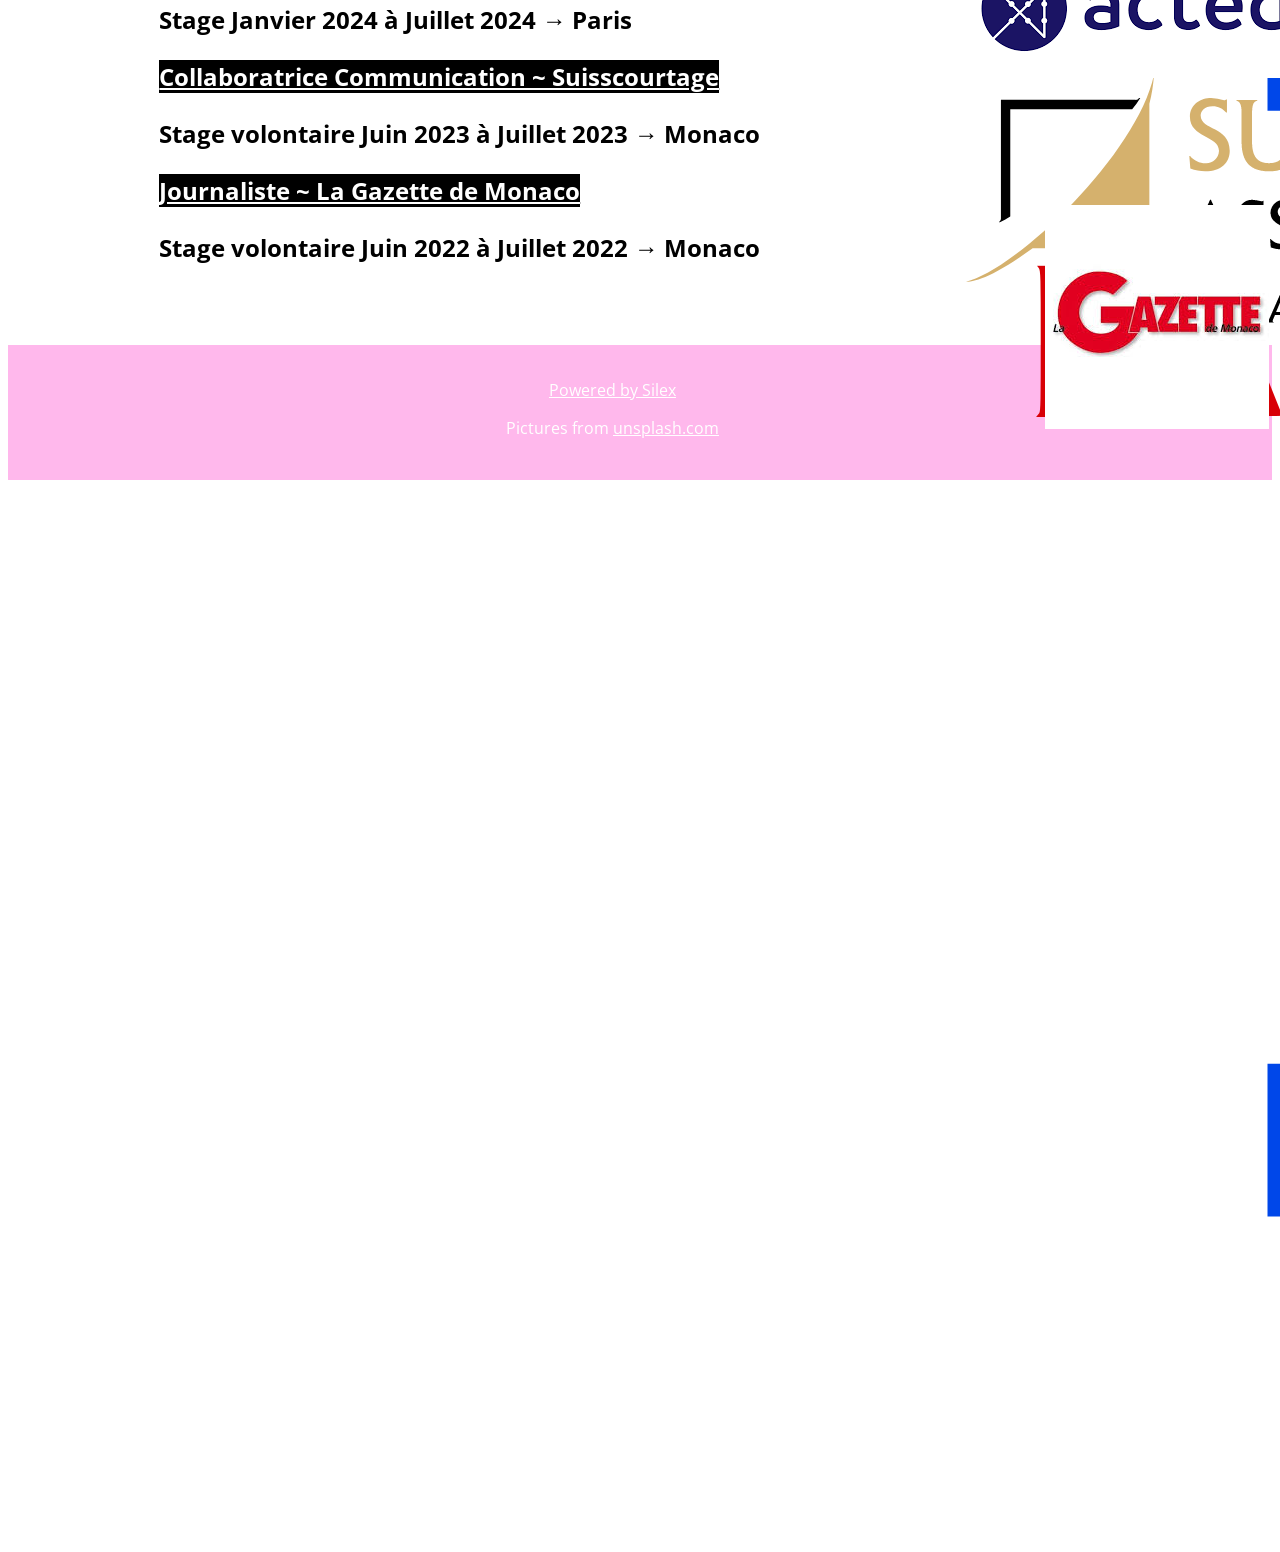
==== commit b9c7eb13: "Batch update" ====
--- a/editable.html
+++ b/editable.html
@@ -90,12 +90,12 @@
 
 
 
-<header data-silex-type="container-element" class="container-element editable-style silex-id-1541604358717-1 section-element prevent-resizable hide-on-desktop" data-silex-id="silex-id-1541604358717-1"><div data-silex-type="container-element" class="editable-style silex-id-1541604358715-0 container-element silex-element-content website-width fixed" data-silex-id="silex-id-1541604358715-0"><div data-silex-type="text-element" class="editable-style silex-id-1552778542386-4 text-element silex-component prevent-resizable hide-on-desktop nav-text prevent-auto-z-index" data-silex-id="silex-id-1552778542386-4"><div class="silex-element-content normal"><style>.hamburger-menu_1736781555684_748 {position: absolute; z-index: 20;}.silex-editor .hamburger-menu_1736781555684_748 nav {left: -9999px;}.hamburger-menu_1736781555684_748 nav ul {margin-top: 80px;}.hamburger-menu_1736781555684_748 nav {opacity: 0; position: absolute; background-color: #faf9f9; transition: left 1s ease, height 0s ease 1s; left: -300px; width: 300px; height: 20px;}.hamburger-menu_1736781555684_748.open nav {opacity: 1; height: 100vh; left: 0; transition: left 1s ease, height 0s ease 0s;}.hamburger-menu_1736781555684_748 .nav-container {z-index: 10; position: absolute;}.hamburger-menu_1736781555684_748.open .nav-container {}.hamburger-menu_1736781555684_748 .hamburger-btn {z-index: 20; cursor: pointer; position: absolute;}.hamburger-menu_1736781555684_748 .hamburger-btn span {display: block; width: 30px; height: 5px; margin-bottom: 3px; position: relative; background-color: #000000; border: 1px solid #ffffff; border-radius: 3px; transition: border-color 0.1s ease-in,
+<header data-silex-type="container-element" class="container-element editable-style silex-id-1541604358717-1 section-element prevent-resizable hide-on-desktop" data-silex-id="silex-id-1541604358717-1"><div data-silex-type="container-element" class="editable-style silex-id-1541604358715-0 container-element silex-element-content website-width fixed" data-silex-id="silex-id-1541604358715-0"><div data-silex-type="text-element" class="editable-style silex-id-1552778542386-4 text-element silex-component prevent-resizable hide-on-desktop nav-text prevent-auto-z-index" data-silex-id="silex-id-1552778542386-4"><div class="silex-element-content normal"><style>.hamburger-menu_1736782165958_363 {position: absolute; z-index: 20;}.silex-editor .hamburger-menu_1736782165958_363 nav {left: -9999px;}.hamburger-menu_1736782165958_363 nav ul {margin-top: 80px;}.hamburger-menu_1736782165958_363 nav {opacity: 0; position: absolute; background-color: #faf9f9; transition: left 1s ease, height 0s ease 1s; left: -300px; width: 300px; height: 20px;}.hamburger-menu_1736782165958_363.open nav {opacity: 1; height: 100vh; left: 0; transition: left 1s ease, height 0s ease 0s;}.hamburger-menu_1736782165958_363 .nav-container {z-index: 10; position: absolute;}.hamburger-menu_1736782165958_363.open .nav-container {}.hamburger-menu_1736782165958_363 .hamburger-btn {z-index: 20; cursor: pointer; position: absolute;}.hamburger-menu_1736782165958_363 .hamburger-btn span {display: block; width: 30px; height: 5px; margin-bottom: 3px; position: relative; background-color: #000000; border: 1px solid #ffffff; border-radius: 3px; transition: border-color 0.1s ease-in,
       opacity 0.1s ease-in,
       transform 0.1s ease-in,
-      background 0.1s ease-in;}.hamburger-menu_1736781555684_748.open .hamburger-btn span {border-color: rgba(255, 255, 255, 0);}.hamburger-menu_1736781555684_748 .hamburger-btn span:first-child {transform-origin: 4px -2px;}.hamburger-menu_1736781555684_748.open .hamburger-btn span:first-child {transform: rotate(45deg) translate(7px, -4px);}.hamburger-menu_1736781555684_748.open .hamburger-btn span:nth-last-child(2) {opacity: 0;}.hamburger-menu_1736781555684_748 .hamburger-btn span:nth-child(3) {transform-origin: -11px 4px;}.hamburger-menu_1736781555684_748.open .hamburger-btn span:nth-child(3) {transform: rotate(-45deg) translate(0, 12px);}</style>
+      background 0.1s ease-in;}.hamburger-menu_1736782165958_363.open .hamburger-btn span {border-color: rgba(255, 255, 255, 0);}.hamburger-menu_1736782165958_363 .hamburger-btn span:first-child {transform-origin: 4px -2px;}.hamburger-menu_1736782165958_363.open .hamburger-btn span:first-child {transform: rotate(45deg) translate(7px, -4px);}.hamburger-menu_1736782165958_363.open .hamburger-btn span:nth-last-child(2) {opacity: 0;}.hamburger-menu_1736782165958_363 .hamburger-btn span:nth-child(3) {transform-origin: -11px 4px;}.hamburger-menu_1736782165958_363.open .hamburger-btn span:nth-child(3) {transform: rotate(-45deg) translate(0, 12px);}</style>
 <!-- inspired by https://codepen.io/erikterwan/pen/EVzeRP -->
-<div class="hamburger-menu_1736781555684_748 closed">
+<div class="hamburger-menu_1736782165958_363 closed">
     <div class="hamburger-btn ">
       <span></span>
       <span></span>
@@ -124,13 +124,13 @@
   var isOpen = false;
   function close() {
     isOpen = false;
-    document.querySelector('.hamburger-menu_1736781555684_748').classList.remove('open');
-    document.querySelector('.hamburger-menu_1736781555684_748').classList.add('closed');
+    document.querySelector('.hamburger-menu_1736782165958_363').classList.remove('open');
+    document.querySelector('.hamburger-menu_1736782165958_363').classList.add('closed');
   }
   function open() {
     isOpen = true;
-    document.querySelector('.hamburger-menu_1736781555684_748').classList.add('open');
-    document.querySelector('.hamburger-menu_1736781555684_748').classList.remove('closed');
+    document.querySelector('.hamburger-menu_1736782165958_363').classList.add('open');
+    document.querySelector('.hamburger-menu_1736782165958_363').classList.remove('closed');
   }
   function toggle() {
     if(isOpen) close();
@@ -140,7 +140,7 @@
     close();
     move();
   }
-  var silexElement = document.querySelector('.hamburger-menu_1736781555684_748').closest('.editable-style');
+  var silexElement = document.querySelector('.hamburger-menu_1736782165958_363').closest('.editable-style');
   function move() {
     var data = window.silex
     var rect = silexElement.getBoundingClientRect();
@@ -148,26 +148,26 @@
       top: rect.top + data.scrollTop,
       left: rect.left + data.scrollLeft,
     };
-    var container = document.querySelector('.hamburger-menu_1736781555684_748 .nav-container');
+    var container = document.querySelector('.hamburger-menu_1736782165958_363 .nav-container');
     container.style.transform = 'translate(' + (data.scrollLeft - (offset.left/data.scale)) + 'px, ' + (data.scrollTop - (offset.top/data.scale)) + 'px)';
   }
-  document.querySelector('.hamburger-menu_1736781555684_748 .hamburger-btn').addEventListener('click', function() { toggle(); });
+  document.querySelector('.hamburger-menu_1736782165958_363 .hamburger-btn').addEventListener('click', function() { toggle(); });
   document.addEventListener('resize', scrollOrResize);
   document.addEventListener('scroll', scrollOrResize);
   scrollOrResize()
   setTimeout(() => scrollOrResize(), 0)
 })();
 </script>
-</div></div><div data-silex-type="html-element" class="editable-style html-element silex-id-1552779510769-9" data-silex-id="silex-id-1552779510769-9"><div class="silex-element-content"></div></div></div></header><header data-silex-type="container-element" class="editable-style silex-id-1521479714244-27 container-element hide-on-mobile fixed full-width" data-silex-id="silex-id-1521479714244-27" style=""><nav data-silex-type="text-element" class="editable-style silex-id-1521479343575-26 text-element nav-text anchor-container" data-silex-id="silex-id-1521479343575-26" style=""><div class="silex-element-content normal"><a href="#home"></a><h1><br></h1><h1>Home&nbsp;&nbsp;&nbsp;&nbsp;&nbsp;&nbsp; Portfolio&nbsp; &nbsp; &nbsp; À Propos&nbsp; &nbsp; &nbsp; &nbsp;&nbsp;Contact</h1></div></nav></header><div data-silex-type="container-element" class="editable-style container-element silex-id-1594629477704-3 page-page-home full-width full-height page-home paged-element" data-silex-id="silex-id-1594629477704-3" style=""><div data-silex-type="image-element" class="editable-style image-element silex-id-1736776632204-0" data-silex-id="silex-id-1736776632204-0" style=""><img src="../gh-pages/assets/EMMA.jpeg"></div><div data-silex-type="container-element" class="editable-style container-element silex-id-1736777415389-0" data-silex-id="silex-id-1736777415389-0" style=""><div data-silex-type="text-element" class="editable-style text-element silex-id-1736779375737-0" data-silex-id="silex-id-1736779375737-0" style=""><div class="silex-element-content normal"><h3>22 ans</h3><h3>Attachée de Presse</h3><span class="_wysihtml-temp-caret-fix" style="position: absolute; display: block; min-width: 1px; z-index: 99999;">﻿</span></div></div><div data-silex-type="text-element" class="editable-style text-element silex-id-1736775826151-3" data-silex-id="silex-id-1736775826151-3" style=""><div class="silex-element-content normal"><h2>EMMA-LOUISE&nbsp;</h2><h2>DUPOUÉ</h2><span class="_wysihtml-temp-caret-fix" style="position: absolute; display: block; min-width: 1px; z-index: 99999;">﻿</span></div></div></div><div data-silex-type="text-element" class="editable-style text-element silex-id-1521478456709-16 section-text" data-silex-id="silex-id-1521478456709-16" style=""><div class="silex-element-content normal"><b></b><h2>À Propos</h2><span class="_wysihtml-temp-caret-fix" style="position: absolute; display: block; min-width: 1px; z-index: 99999;">﻿</span></div></div><div data-silex-type="text-element" class="editable-style silex-id-1521478620188-21 text-element section-text" data-silex-id="silex-id-1521478620188-21" style=""><div class="silex-element-content normal"><p>
+</div></div><div data-silex-type="html-element" class="editable-style html-element silex-id-1552779510769-9" data-silex-id="silex-id-1552779510769-9"><div class="silex-element-content"></div></div></div></header><header data-silex-type="container-element" class="editable-style silex-id-1521479714244-27 container-element hide-on-mobile fixed full-width" data-silex-id="silex-id-1521479714244-27" style=""><nav data-silex-type="text-element" class="editable-style silex-id-1521479343575-26 text-element nav-text anchor-container" data-silex-id="silex-id-1521479343575-26" style=""><div class="silex-element-content normal"><a href="#home"></a><h1><br></h1><h1>Home&nbsp;&nbsp;&nbsp;&nbsp;&nbsp;&nbsp; Portfolio&nbsp; &nbsp; &nbsp; À Propos&nbsp; &nbsp; &nbsp; &nbsp;&nbsp;Contact</h1></div></nav></header><div data-silex-type="container-element" class="editable-style container-element silex-id-1594629477704-3 page-page-home full-width full-height page-home paged-element" data-silex-id="silex-id-1594629477704-3" style=""><div data-silex-type="image-element" class="editable-style image-element silex-id-1736776632204-0" data-silex-id="silex-id-1736776632204-0" style=""><img src="assets/EMMA.jpeg"></div><div data-silex-type="container-element" class="editable-style container-element silex-id-1736777415389-0" data-silex-id="silex-id-1736777415389-0" style=""><div data-silex-type="text-element" class="editable-style text-element silex-id-1736779375737-0" data-silex-id="silex-id-1736779375737-0" style=""><div class="silex-element-content normal"><h3>22 ans</h3><h3>Attachée de Presse</h3><span class="_wysihtml-temp-caret-fix" style="position: absolute; display: block; min-width: 1px; z-index: 99999;">﻿</span></div></div><div data-silex-type="text-element" class="editable-style text-element silex-id-1736775826151-3" data-silex-id="silex-id-1736775826151-3" style=""><div class="silex-element-content normal"><h2>EMMA-LOUISE&nbsp;</h2><h2>DUPOUÉ</h2><span class="_wysihtml-temp-caret-fix" style="position: absolute; display: block; min-width: 1px; z-index: 99999;">﻿</span></div></div></div><div data-silex-type="text-element" class="editable-style text-element silex-id-1521478456709-16 section-text" data-silex-id="silex-id-1521478456709-16" style=""><div class="silex-element-content normal"><b></b><h2>À Propos</h2><span class="_wysihtml-temp-caret-fix" style="position: absolute; display: block; min-width: 1px; z-index: 99999;">﻿</span></div></div><div data-silex-type="text-element" class="editable-style silex-id-1521478620188-21 text-element section-text" data-silex-id="silex-id-1521478620188-21" style=""><div class="silex-element-content normal"><p>
 </p><p>Actuellement en master 2 à l'Université Paris 2 Panthéon-ASSAS/IFP, je suis le parcours "Médias &amp; Mondialisation".&nbsp;</p><p>Dans le cadre de ce master, je suis en alternance pour une durée de 12 mois, en tant qu'assistante Attachée de presse aux éditions Larousse.</p>
 
 
-<p> <br></p><span class="_wysihtml-temp-caret-fix" style="position: absolute; display: block; min-width: 1px; z-index: 99999;">﻿</span></div></div><a data-silex-type="image-element" class="editable-style image-element silex-id-1736781795501-3" data-silex-id="silex-id-1736781795501-3" href="https://www.linkedin.com/in/emma-louise-dupou%C3%A9-a23281203/" style=""><img src="../gh-pages/assets/LInkedin.png"></a></div><div data-silex-type="container-element" class="container-element editable-style silex-id-1521478596443-18 section-element hide-on-mobile prevent-resizable" data-silex-id="silex-id-1521478596443-18" style=""><div data-silex-type="container-element" class="editable-style silex-id-1521478596441-17 container-element silex-element-content website-width" data-silex-id="silex-id-1521478596441-17"><div data-silex-type="image-element" class="editable-style image-element silex-id-1736778758909-17 page-home paged-element" data-silex-id="silex-id-1736778758909-17" style=""><img src="../gh-pages/assets/Article.jpeg"></div><div data-silex-type="image-element" class="editable-style image-element silex-id-1736778707942-16" data-silex-id="silex-id-1736778707942-16" style=""><img src="../gh-pages/assets/ARticle.jpg"></div><div data-silex-type="image-element" class="editable-style image-element silex-id-1736778828449-18 page-home paged-element" data-silex-id="silex-id-1736778828449-18" style=""><img src="../gh-pages/assets/acted.jpg"></div><div data-silex-type="image-element" class="editable-style image-element silex-id-1736778956086-19 page-home paged-element" data-silex-id="silex-id-1736778956086-19" style=""><img src="../gh-pages/assets/anna%20roy.jpg"></div><div data-silex-type="image-element" class="editable-style image-element silex-id-1736779080033-21" data-silex-id="silex-id-1736779080033-21" style=""><img src="../gh-pages/assets/lets%20speak%20english.jpeg"></div></div><div data-silex-type="text-element" class="editable-style text-element silex-id-1736778331991-4 page-home paged-element section-text" data-silex-id="silex-id-1736778331991-4" title="" style=""><div class="silex-element-content normal"><b></b><h2>Portfolio<br></h2></div></div></div><div data-silex-type="container-element" class="container-element editable-style section-element silex-id-1521477017540-4 prevent-resizable" data-silex-id="silex-id-1521477017540-4" style="">
+<p> <br></p><span class="_wysihtml-temp-caret-fix" style="position: absolute; display: block; min-width: 1px; z-index: 99999;">﻿</span></div></div><a data-silex-type="image-element" class="editable-style image-element silex-id-1736781795501-3" data-silex-id="silex-id-1736781795501-3" href="https://www.linkedin.com/in/emma-louise-dupou%C3%A9-a23281203/" style=""><img src="assets/LInkedin.png"></a></div><div data-silex-type="container-element" class="container-element editable-style silex-id-1521478596443-18 section-element hide-on-mobile prevent-resizable" data-silex-id="silex-id-1521478596443-18" style=""><div data-silex-type="container-element" class="editable-style silex-id-1521478596441-17 container-element silex-element-content website-width" data-silex-id="silex-id-1521478596441-17"><div data-silex-type="image-element" class="editable-style image-element silex-id-1736778758909-17 page-home paged-element" data-silex-id="silex-id-1736778758909-17" style=""><img src="assets/Article.jpeg"></div><div data-silex-type="image-element" class="editable-style image-element silex-id-1736778707942-16" data-silex-id="silex-id-1736778707942-16" style=""><img src="assets/ARticle.jpg"></div><div data-silex-type="image-element" class="editable-style image-element silex-id-1736778828449-18 page-home paged-element" data-silex-id="silex-id-1736778828449-18" style=""><img src="assets/acted.jpg"></div><div data-silex-type="image-element" class="editable-style image-element silex-id-1736778956086-19 page-home paged-element" data-silex-id="silex-id-1736778956086-19" style=""><img src="assets/anna%20roy.jpg"></div><div data-silex-type="image-element" class="editable-style image-element silex-id-1736779080033-21" data-silex-id="silex-id-1736779080033-21" style=""><img src="assets/lets%20speak%20english.jpeg"></div></div><div data-silex-type="text-element" class="editable-style text-element silex-id-1736778331991-4 page-home paged-element section-text" data-silex-id="silex-id-1736778331991-4" title="" style=""><div class="silex-element-content normal"><b></b><h2>Portfolio<br></h2></div></div></div><div data-silex-type="container-element" class="container-element editable-style section-element silex-id-1521477017540-4 prevent-resizable" data-silex-id="silex-id-1521477017540-4" style="">
         
     <div data-silex-type="container-element" class="editable-style silex-element-content container-element website-width silex-id-1521477017540-5" data-silex-id="silex-id-1521477017540-5">
 
             
-        <div data-silex-type="text-element" class="editable-style text-element silex-id-1736781138587-4 section-text" data-silex-id="silex-id-1736781138587-4" title="" style=""><div class="silex-element-content normal"><b></b><h2>Expériences académiques</h2></div></div></div></div><div data-silex-type="container-element" class="container-element editable-style section-element silex-id-1521478616966-19 quote prevent-resizable" data-silex-id="silex-id-1521478616966-19" style=""><div data-silex-type="container-element" class="editable-style container-element silex-element-content website-width silex-id-1521478616966-20" data-silex-id="silex-id-1521478616966-20" style=""><div data-silex-type="image-element" class="editable-style image-element silex-id-1736781567419-0" data-silex-id="silex-id-1736781567419-0" style=""><img src="../gh-pages/assets/essec.jpg"></div><div data-silex-type="image-element" class="editable-style image-element silex-id-1736781622234-1" data-silex-id="silex-id-1736781622234-1" style=""><img src="../gh-pages/assets/assas.png"></div><div data-silex-type="image-element" class="editable-style image-element silex-id-1736781657010-2 page-home paged-element" data-silex-id="silex-id-1736781657010-2" style=""><img src="../gh-pages/assets/esic.png"></div><div data-silex-type="text-element" class="editable-style text-element silex-id-1736780836132-2 page-home paged-element section-text" data-silex-id="silex-id-1736780836132-2" title="" style=""><div class="silex-element-content normal">
+        <div data-silex-type="text-element" class="editable-style text-element silex-id-1736781138587-4 section-text" data-silex-id="silex-id-1736781138587-4" title="" style=""><div class="silex-element-content normal"><b></b><h2>Expériences académiques</h2></div></div></div></div><div data-silex-type="container-element" class="container-element editable-style section-element silex-id-1521478616966-19 quote prevent-resizable" data-silex-id="silex-id-1521478616966-19" style=""><div data-silex-type="container-element" class="editable-style container-element silex-element-content website-width silex-id-1521478616966-20" data-silex-id="silex-id-1521478616966-20" style=""><div data-silex-type="image-element" class="editable-style image-element silex-id-1736781567419-0" data-silex-id="silex-id-1736781567419-0" style=""><img src="assets/essec.jpg"></div><div data-silex-type="image-element" class="editable-style image-element silex-id-1736781622234-1" data-silex-id="silex-id-1736781622234-1" style=""><img src="assets/assas.png"></div><div data-silex-type="image-element" class="editable-style image-element silex-id-1736781657010-2 page-home paged-element" data-silex-id="silex-id-1736781657010-2" style=""><img src="assets/esic.png"></div><div data-silex-type="text-element" class="editable-style text-element silex-id-1736780836132-2 page-home paged-element section-text" data-silex-id="silex-id-1736780836132-2" title="" style=""><div class="silex-element-content normal">
 <p><b>Master Université Paris - Panthéon 2 ASSAS/IFP</b><br></p><p>Master "Médias &amp; Mondialisation"  ~ septembre 2023 - 2025 → Paris<br></p>
 
 
@@ -185,13 +185,13 @@
 <p></p>
 
 
-<p> <br></p></div></div></div></div><div data-silex-type="container-element" class="editable-style section-element silex-id-1736778396061-6 page-home paged-element quote" data-silex-id="silex-id-1736778396061-6" title="" style=""><div data-silex-type="container-element" class="editable-style container-element silex-id-1736778396061-7 page-home paged-element website-width" data-silex-id="silex-id-1736778396061-7" title="" style=""><div data-silex-type="image-element" class="editable-style image-element silex-id-1736781518083-9" data-silex-id="silex-id-1736781518083-9" style=""><img src="../gh-pages/assets/suisscourtage.png"></div><div data-silex-type="image-element" class="editable-style image-element silex-id-1736781438307-6" data-silex-id="silex-id-1736781438307-6" style=""><img src="../gh-pages/assets/acted.png"></div><div data-silex-type="image-element" class="editable-style image-element silex-id-1736781461868-7 page-home paged-element" data-silex-id="silex-id-1736781461868-7" style=""><img src="../gh-pages/assets/larousse.png"></div><div data-silex-type="text-element" class="editable-style text-element silex-id-1736778504316-14 page-home paged-element section-text" data-silex-id="silex-id-1736778504316-14" title="" style=""><div class="silex-element-content normal"><b></b><h2>Expériences professionnelles</h2></div></div><div data-silex-type="text-element" class="editable-style text-element silex-id-1736777661495-2 page-home paged-element section-text" data-silex-id="silex-id-1736777661495-2" title="" style=""><div class="silex-element-content normal">
+<p> <br></p></div></div></div></div><div data-silex-type="container-element" class="editable-style section-element silex-id-1736778396061-6 page-home paged-element quote" data-silex-id="silex-id-1736778396061-6" title="" style=""><div data-silex-type="container-element" class="editable-style container-element silex-id-1736778396061-7 page-home paged-element website-width" data-silex-id="silex-id-1736778396061-7" title="" style=""><div data-silex-type="image-element" class="editable-style image-element silex-id-1736781518083-9" data-silex-id="silex-id-1736781518083-9" style=""><img src="assets/suisscourtage.png"></div><div data-silex-type="image-element" class="editable-style image-element silex-id-1736781438307-6" data-silex-id="silex-id-1736781438307-6" style=""><img src="assets/acted.png"></div><div data-silex-type="image-element" class="editable-style image-element silex-id-1736781461868-7 page-home paged-element" data-silex-id="silex-id-1736781461868-7" style=""><img src="assets/larousse.png"></div><div data-silex-type="text-element" class="editable-style text-element silex-id-1736778504316-14 page-home paged-element section-text" data-silex-id="silex-id-1736778504316-14" title="" style=""><div class="silex-element-content normal"><b></b><h2>Expériences professionnelles</h2></div></div><div data-silex-type="text-element" class="editable-style text-element silex-id-1736777661495-2 page-home paged-element section-text" data-silex-id="silex-id-1736777661495-2" title="" style=""><div class="silex-element-content normal">
 <p><u><b>Attachée de Presse&nbsp;~ Larousse</b></u></p><p>Alternance 2024 - 2025 → Paris<br></p><p></p><p><u><b>Collaboratrice Communication ~ Acted</b></u></p><p>Stage Janvier 2024 à Juillet 2024 → Paris<br></p><p></p><p><u><b>Collaboratrice Communication ~ Suisscourtage</b></u></p><p>Stage volontaire Juin 2023 à Juillet 2023 → Monaco</p><p><u><b>Journaliste ~ La Gazette de Monaco</b></u></p><p>Stage volontaire Juin 2022 à Juillet 2022 → Monaco</p><br><p></p><br><p></p><br><p></p>
 
 
 <p><br></p></div></div></div></div><section data-silex-type="container-element" class="container-element editable-style section-element silex-id-1521493080946-1 prevent-resizable sub-title about contact invert" data-silex-id="silex-id-1521493080946-1" id="contact" style="">
         
-    <div data-silex-type="container-element" class="editable-style silex-element-content container-element website-width silex-id-1521493080946-2" data-silex-id="silex-id-1521493080946-2" style=""><div data-silex-type="image-element" class="editable-style image-element silex-id-1736781488084-8" data-silex-id="silex-id-1736781488084-8" style=""><img src="../gh-pages/assets/la%20gazette%20de%20monaco.jpeg"></div></div></section><footer data-silex-type="container-element" class="container-element editable-style silex-id-1478366450713-3 section-element invert prevent-resizable" data-silex-id="silex-id-1478366450713-3" style="">
+    <div data-silex-type="container-element" class="editable-style silex-element-content container-element website-width silex-id-1521493080946-2" data-silex-id="silex-id-1521493080946-2" style=""><div data-silex-type="image-element" class="editable-style image-element silex-id-1736781488084-8" data-silex-id="silex-id-1736781488084-8" style=""><img src="assets/la%20gazette%20de%20monaco.jpeg"></div></div></section><footer data-silex-type="container-element" class="container-element editable-style silex-id-1478366450713-3 section-element invert prevent-resizable" data-silex-id="silex-id-1478366450713-3" style="">
         <div data-silex-type="container-element" class="editable-style silex-element-content silex-id-1478366450713-2 container-element website-width" data-silex-id="silex-id-1478366450713-2" style="">
 
             
